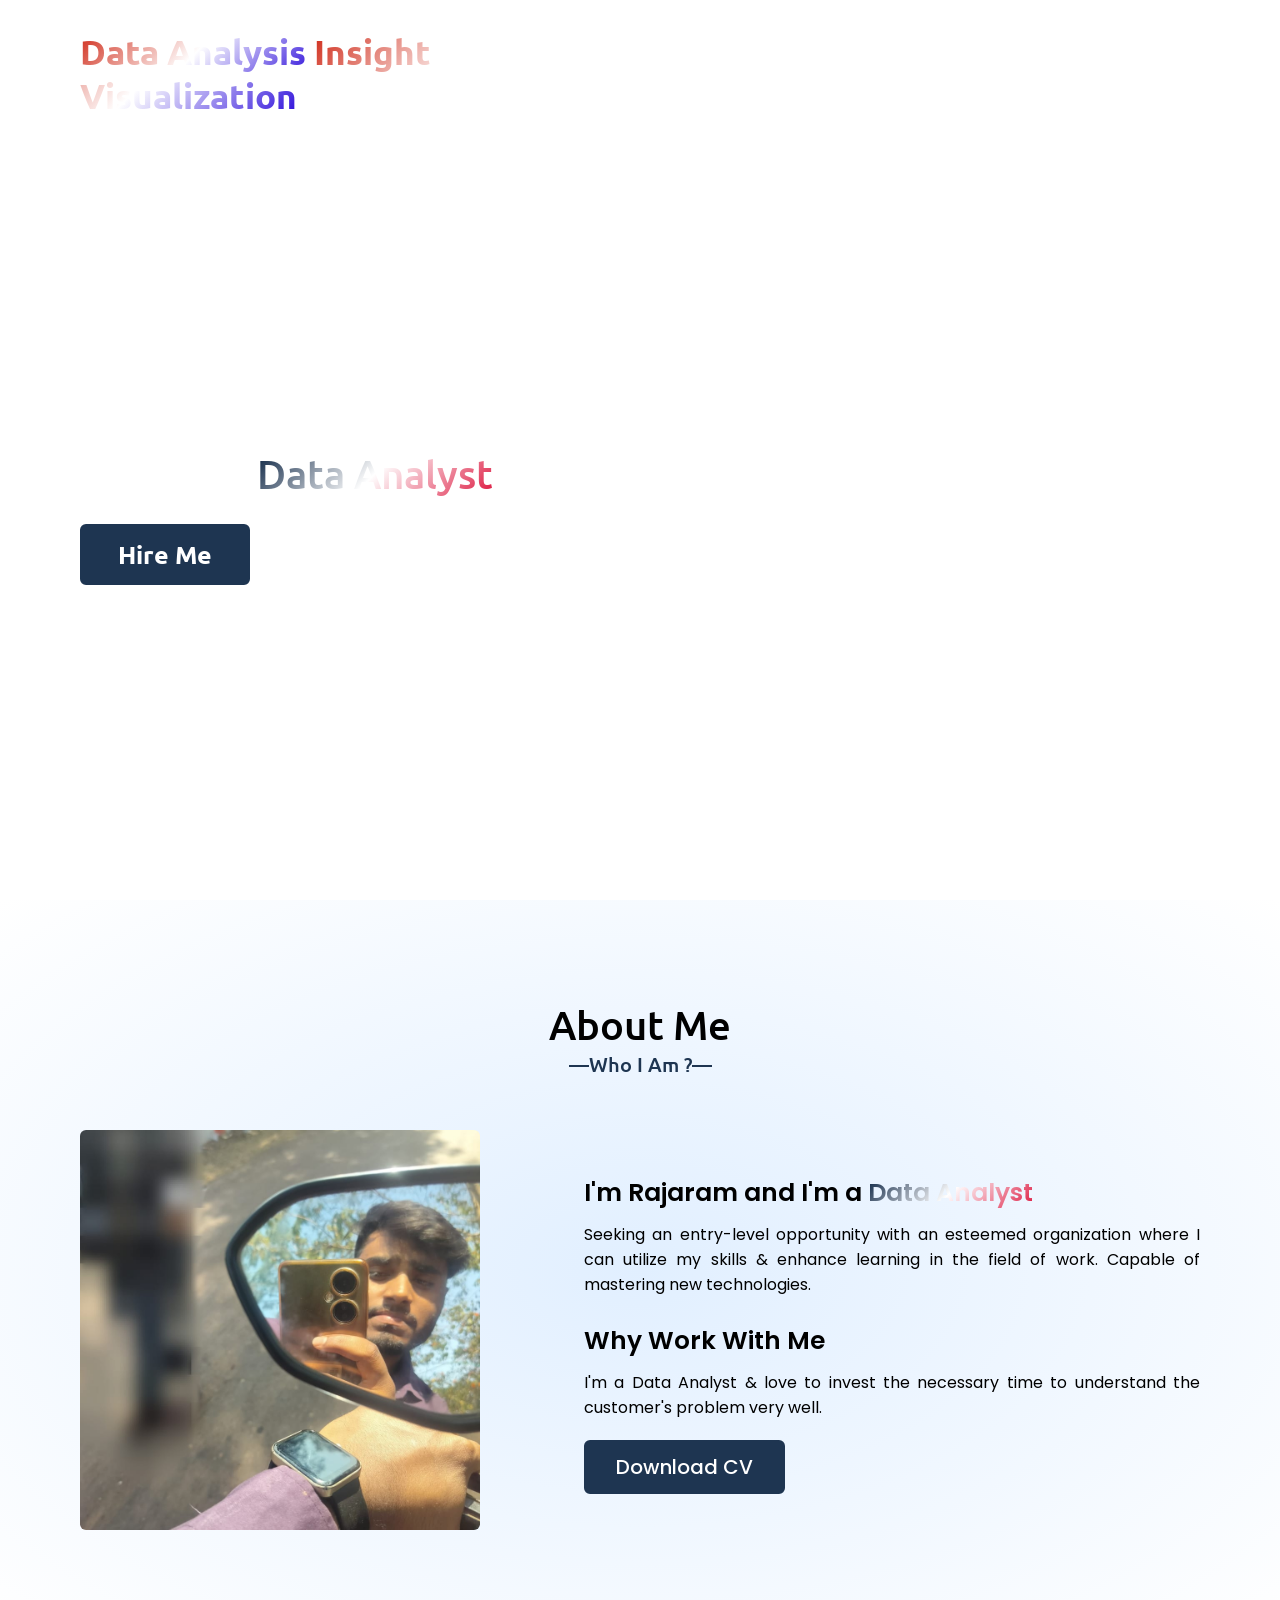
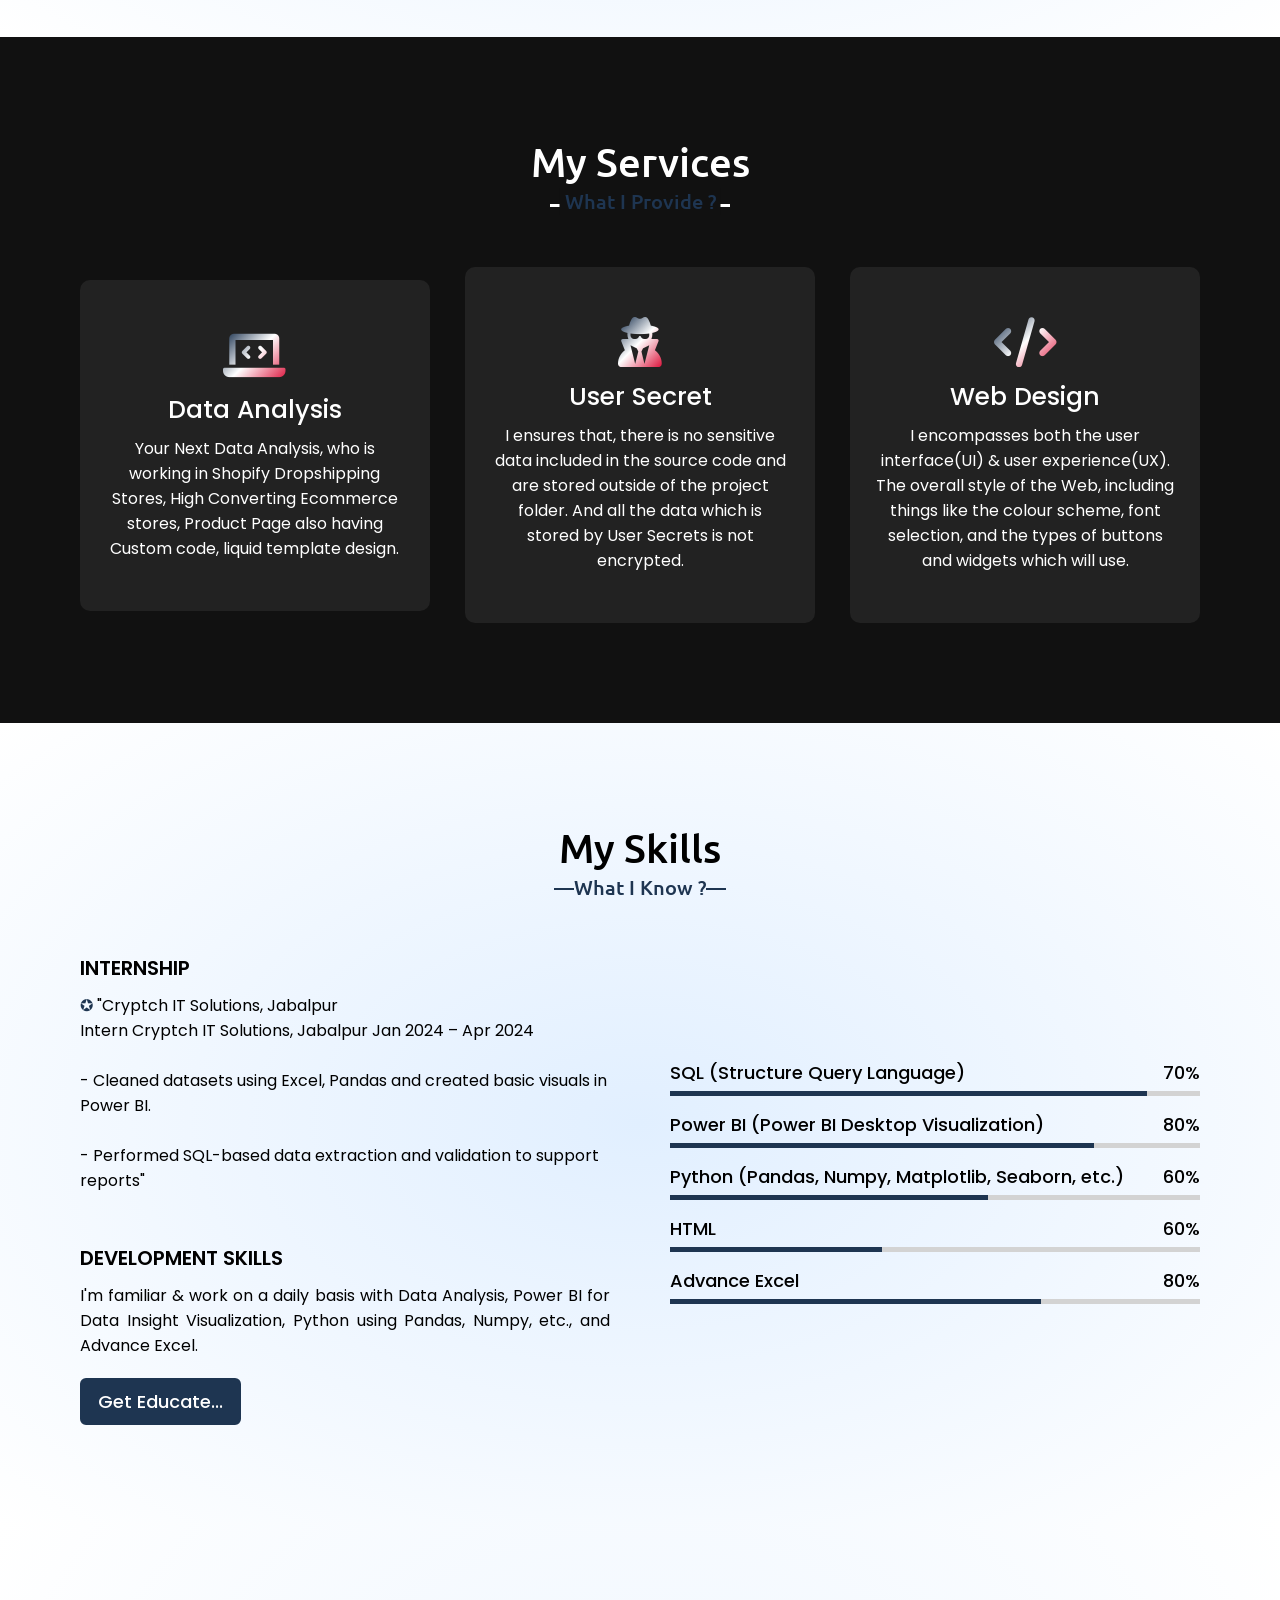
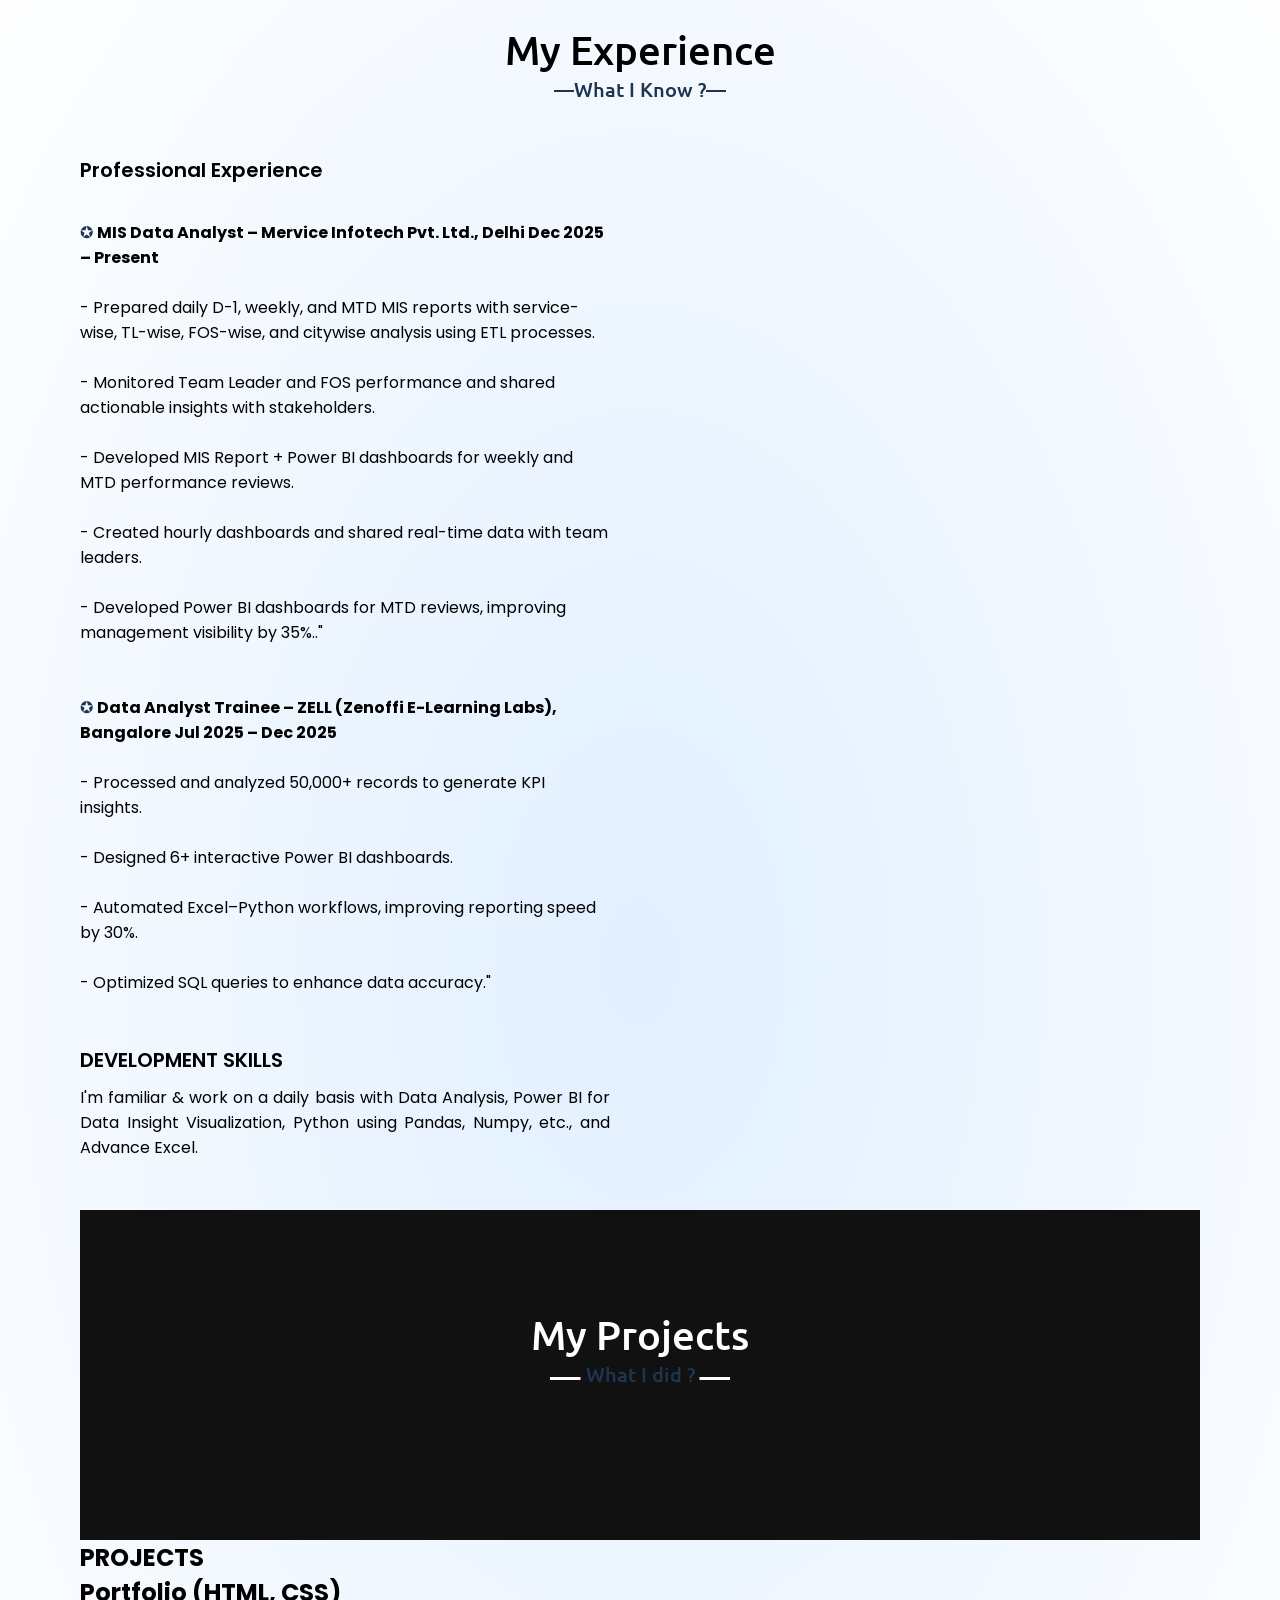
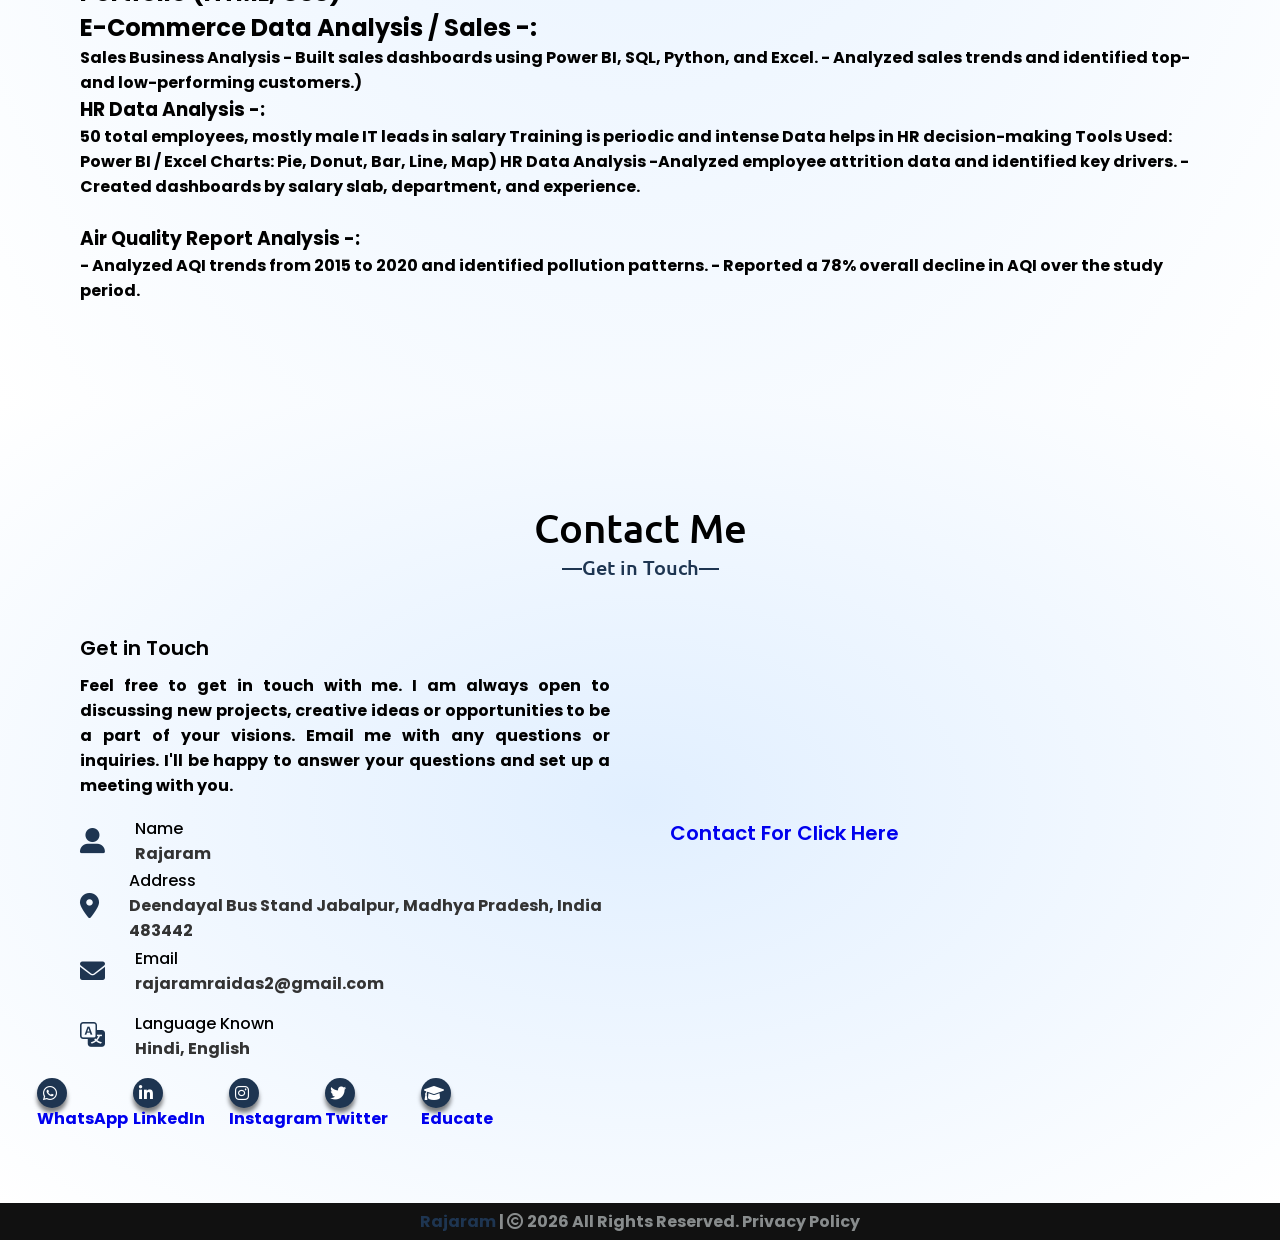
==== index.html @ 33bf536e "Update index.html" ====
<!DOCTYPE html>
<html lang="en">
  <head>
    <title>Portfolio Landing Page</title>
    <meta charset="UTF-8" />
    <meta name="viewport" content="width=device-width" />
    <link rel='stylesheet' href='https://cdnjs.cloudflare.com/ajax/libs/font-awesome/5.15.3/css/all.min.css'>
    <link rel='stylesheet' href='https://cdn.jsdelivr.net/npm/bootstrap-icons@1.8.2/font/bootstrap-icons.css'>
    <link rel='stylesheet' href='https://fonts.googleapis.com/css2?family=Comfortaa:wght@300;400;500;600;700&family=Poppins:wght@100;300;400;500;600;700;800;900&family=Ubuntu:wght@300;400;500;700&display=swap'>
    <link rel='stylesheet' href='https://cdnjs.cloudflare.com/ajax/libs/OwlCarousel2/2.3.4/assets/owl.carousel.min.css'>
    <link rel="stylesheet" href="styles.css" />
    <meta charset="UTF-8">
    <meta name="viewport" content="width=device-width, initial-scale=1.0">
    <title>Your Page Title</title>
    <!-- Font Awesome CDN for icons -->
    <link rel="stylesheet" href="https://cdnjs.cloudflare.com/ajax/libs/font-awesome/6.0.0/css/all.min.css">
</head>
  </head>
  <body>
    
    <div class="scroll-up-btn">
      <i class="fas fa-angle-up"></i>
    </div>
    <!-- Header -->
    <nav class="navbar">
      <div class="max-width">
        <div class="logo"><a href="shri.jpeg"><span>Data Analysis  </span><span>Insight Visualization</span></a></div>
        <ul class="menu">
          <li><a href="#home" class="menu-btn"><strong>Home</strong></a></li>
          <li><a href="#about" class="menu-btn"><strong>About</strong></a></li>
          <li><a href="#services" class="menu-btn"><strong>Services</strong></a></li>
          <li><a href="#skills" class="menu-btn"><strong>Skills</strong></a></li>
          <li><a href="#projects" class="menu-btn"><strong>Projects</strong></a></li>
          <li><a href="#experience" class="menu-btn"><strong>Professional Experience</strong></a></li>
          <li><a href="#contact" class="menu-btn"><strong>Contact</strong></a></li>
        </ul>
        <div class="menu-btn">
          <i class="fas fa-bars"></i>
        </div>
      </div>
    </nav>

    <!-- Home -->
    <section class="home" id="home">
      <div class="max-width">
        <div class="home-content">
          <div class="text-1">Hello, This is</div>
          <div class="text-2">Rajaram</div>
          <div class="text-3">And I'm a <span class="typing">Data Analyst</span></div>
          <a href="con01.html" class="menu-btn"><strong>Hire Me</strong></a>
        </div>
      </div>
    </section>

    <!-- About -->
    <section class="about" id="about">
      <div class="max-width">
        <h2 class="title">About Me</h2>
        <div class="about-content">
          <div class="column left">
            <img src="raj01.jpg" alt="Profile Image">
          </div>
          <div class="column right">
            <div class="text">I'm Rajaram and I'm a <span class="typing-2">Data Analyst</span></div>
            <p>Seeking an entry-level opportunity with an esteemed organization where I can utilize my skills & enhance learning in the field of work. Capable of mastering new technologies.</p>
            <br>
            <div class="text">Why Work With Me</div>
            <p>I'm a Data Analyst & love to invest the necessary time to understand the customer's problem very well.</p>
            <a href="Data Analysis02.pdf">Download CV</a>
          </div>
        </div>
      </div>
    </section>

    <!-- Services -->
    <section class="services" id="services">
      <div class="max-width">
        <h2 class="title">My Services</h2>
        <div class="serv-content">
          <div class="card">
            <div class="box">
              <i class="fas fa-laptop-code"></i>
              <div class="text">Data Analysis</div>
              <p>Your Next Data Analysis, who is working in Shopify Dropshipping Stores, High Converting Ecommerce stores, Product Page also having Custom code, liquid template design.</p>
            </div>
          </div>
          <div class="card">
            <div class="box">
              <i class="fas fa-user-secret"></i>
              <div class="text">User Secret</div>
              <p>I ensures that, there is no sensitive data included in the source code and are stored outside of the project folder. And all the data which is stored by User Secrets is not encrypted.</p>
            </div>
          </div>
          <div class="card">
            <div class="box">
              <i class="fas fa-code"></i>
              <div class="text">Web Design</div>
              <p>I encompasses both the user interface(UI) & user experience(UX). The overall style of the Web, including things like the colour scheme, font selection, and the types of buttons and widgets which will use.</p>
            </div>
          </div>
        </div>
      </div>
    </section>

    <!-- Skills -->
    <section class="skills" id="skills">
      <div class="max-width">
        <h2 class="title">My Skills</h2>
        <div class="skills-content">
          <div class="column left">
            <div class="text">INTERNSHIP</div>
            <p>
              <li class="intern"> "Cryptch IT Solutions, Jabalpur
                <br>Intern Cryptch IT Solutions, Jabalpur Jan 2024 – Apr 2024</br>
              <br>  - Cleaned datasets using Excel, Pandas and created basic visuals in Power BI.</br>
             <br>   - Performed SQL-based data extraction and validation to support reports"</li></br>
            </p>
            <br>
            <div class="text">DEVELOPMENT SKILLS</div>
            <p>I'm familiar & work on a daily basis with Data Analysis, Power BI for Data Insight Visualization, Python using Pandas, Numpy, etc., and Advance Excel.</p>
            <a href="Education.html" target="_blank">Get Educate...</a>
          </div>
          <div class="column right">
            <div class="bars">
              <div class="info">
                <span>SQL (Structure Query Language)</span>
                <span>70%</span>
              </div>
              <div class="line python"></div>
            </div>
            <div class="bars">
              <div class="info">
                <span>Power BI (Power BI Desktop Visualization)</span>
                <span>80%</span>
              </div>
              <div class="line html"></div>
            </div>
            <div class="bars">
              <div class="info">
                <span>Python (Pandas, Numpy, Matplotlib, Seaborn, etc.)</span>
                <span>60%</span>
              </div>
              <div class="line css"></div>
            </div>
            <div class="bars">
              <div class="info">
                <span>HTML</span>
                <span>60%</span>
              </div>
              <div class="line js"></div>
            </div>
            <div class="bars">
              <div class="info">
                <span>Advance Excel</span>
                <span>80%</span>
              </div>
              <div class="line django"></div>
            </div>
          </div>
        </div>
      </div>
    </section>

    <!-- professional Experience  -->
    <section class="skills" id="skills">
      <div class="max-width">
        <h2 class="title">My Experience </h2>
        <div class="skills-content">
          <div class="column left">
            <div class="text">Professional Experience </div>
            <p>
           <b>  <br> <li class="intern">MIS Data Analyst – Mervice Infotech Pvt. Ltd., Delhi Dec 2025 – Present </br></b>
<br>- Prepared daily D-1, weekly, and MTD MIS reports with service-wise, TL-wise, FOS-wise, and citywise analysis using ETL processes.</br>
<br>- Monitored Team Leader and FOS performance and shared actionable insights with stakeholders.</br>
<br>- Developed MIS Report + Power BI dashboards for weekly and MTD performance reviews.</br>
<br>- Created hourly dashboards and shared real-time data with team leaders.</br>
<br>- Developed Power BI dashboards for MTD reviews, improving management visibility by 35%.."</li></br>
            
            <b> <br> <li class="intern"> Data Analyst Trainee – ZELL (Zenoffi E-Learning Labs), Bangalore Jul 2025 – Dec 2025</br></b>
<br>- Processed and analyzed 50,000+ records to generate KPI insights.</br>
<br>- Designed 6+ interactive Power BI dashboards.</br>
<br>- Automated Excel–Python workflows, improving reporting speed by 30%.</br>
<br>- Optimized SQL queries to enhance data accuracy."</li></br>
              
            </p>
            <br>
            <div class="text">DEVELOPMENT SKILLS</div>
            <p>I'm familiar & work on a daily basis with Data Analysis, Power BI for Data Insight Visualization, Python using Pandas, Numpy, etc., and Advance Excel.</p>
            
          </div>
<div>
  <br>
  <br>
    <!-- Projects -->
    <section class="projects" id="projects">
      <div class="hight=80px","width=20px">
        <h2 class="title">My Projects</h2>
        <div class="carousel owl-carousel">
          <div class="card">
            <div class="box">
              <img src="raj02.png" alt="Data Analysis Project">
              <div class="text">Data Analysis</div>
              <p>#Project Details:- Data analysis Build Data Insight visualization and using SQL, Python with Power BI</p>
            </div>
          </div>
          <div class="card">
            <div class="box">
              <img src="https://images.unsplash.com/photo-1454165804606-c3d57bc86b40" alt="Portfolio Project">
              <div class="text">Portfolio</div>
              <p>#Project Details:- Lorem ipsum dolor sit amet consectetur adipisicing elit.</p>
            </div>
          </div>
          <div class="card">
            <div class="box">
              <img src="https://images.unsplash.com/photo-1499750310107-5fef28a66643?w=500&auto=format&fit=crop&q=60&ixlib=rb-4.0.3&ixid=M3wxMjA3fDB8MHxzZWFyY2h8M3x8YmxvZ3xlbnwwfHwwfHx8MA%3D%3D" alt="Blog Project">
              <div class="text">Blog</div>
              <p>#Project Details:- Create Blogs with Copyright. Lorem ipsum dolor sit amet consectetur adipisicing elit.</p>
            </div>
          </div>
          <div class="card">
            <div class="box">
              <img src="https://images.unsplash.com/photo-1521931961826-fe48677230a5?w=500&auto=format&fit=crop&q=60&ixlib=rb-4.0.3&ixid=M3wxMjA3fDB8MHxzZWFyY2h8Mnx8TWVzc2FnaW5nJTIwQXBwfGVufDB8fDB8fHww" alt="Managing App Project">
              <div class="text">Managing App</div>
              <p>#Project Details:- Manage app Information and how to use apps with the importance of apps in using technology.</p>
            </div>
          </div>
          <div class="card">
            <div class="box">
              <img src="https://images.unsplash.com/photo-1517292987719-0369a794ec0f?w=500&auto=format&fit=crop&q=60&ixlib=rb-4.0.3&ixid=M3wxMjA3fDB8MHxzZWFyY2h8Mnx8Q2xvbmUlMjBhcHB8ZW58MHx8MHx8fDA%3D" alt="Clone Project">
              <div class="text">Clone</div>
              <p>#Project Details:- Clone to make for using technology backup. Lorem ipsum dolor sit amet consectetur adipisicing elit.</p>
            </div>
          </div>
          <div class="card">
            <div class="box">
              <img src="https://images.unsplash.com/photo-1541877944-ac82a091518a?w=500&auto=format&fit=crop&q=60&ixlib=rb-4.0.3&ixid=M3wxMjA3fDB8MHxzZWFyY2h8MTR8fERlbW8lMjBhcHB8ZW58MHx8MHx8fDA%3D" alt="Demo Project">
              <div class="text">Demo</div>
              <p>#Project Details:- Lorem ipsum dolor sit amet consectetur adipisicing elit.</p>
            </div>
          </div>
        </div>
      </div>
    </section>
         <H2><div class="text">PROJECTS</div></H2>
            <p>
              <h2><b>Portfolio (HTML, CSS)<br></h2>
             <h2><b>E-Commerce Data Analysis / Sales  -: </b></h2><h4>Sales Business Analysis
- Built sales dashboards using Power BI, SQL, Python, and Excel.
- Analyzed sales trends and identified top- and low-performing customers.)<br</h4>
              <br>
              
             <h3> <b>HR Data Analysis -: </h3></b><h4> 50 total employees, mostly male
                IT leads in salary
                Training is periodic and intense
                Data helps in HR decision-making
                Tools Used: Power BI / Excel
                Charts: Pie, Donut, Bar, Line, Map) HR Data Analysis
-Analyzed employee attrition data and identified key drivers.
- Created dashboards by salary slab, department, and experience.
<br></h4>
              <br>
              
             <b><h3> Air Quality Report Analysis -: </h3></b><h4>
- Analyzed AQI trends from 2015 to 2020 and identified pollution patterns.
- Reported a 78% overall decline in AQI over the study period.</li></h4>
            </p>
          </div>
        </div>
      </div>
    </section>
  
    <!-- Contact -->
    <section class="contact" id="contact">
      <div class="max-width">
        <h2 class="title">Contact Me</h2>
        <div class="contact-content">
          <div class="column left">
            <div class="text">Get in Touch</div>
            <p>Feel free to get in touch with me. I am always open to discussing new projects, creative ideas or opportunities to be a part of your visions. Email me with any questions or inquiries. I'll be happy to answer your questions and set up a meeting with you.</p>
            <div class="icons">
              <div class="row">
                <i class="fa-solid fa-user-large"></i>
                <div class="info">
                  <div class="head">Name</div>
                  <div class="sub-title"><a href="#" style="text-decoration: none; color: #333;">Rajaram</a></div>
                </div>
              </div>
              <div class="row">
                <i class="fa-solid fa-location-dot"></i>
                <div class="info">
                  <div class="head">Address</div>
                  <div class="sub-title">Deendayal Bus Stand Jabalpur, Madhya Pradesh, India 483442</div>
                </div>
              </div>
              <div class="row">
                <i class="fa-solid fa-envelope"></i>
                <div class="info">
                  <div class="head">Email</div>
                  <div class="sub-title"><a href="mailto:rajaramraidas2@gmail.com" style="text-decoration: none; color: #333;">rajaramraidas2@gmail.com</a></div>
                </div>
              </div>
              <div class="row">
                <i class="bi bi-translate"></i>
                <div class="info">
                  <div class="head">Language Known</div>
                  <div class="sub-title">Hindi, English</div>
                </div>
              </div>
              <br>
              <!-- Social -->
              <div class="social-menu">
        <ul>
            <li><a href="https://web.whatsapp.com/" title="WhatsApp"><i class="fa-brands fa-whatsapp"></i> WhatsApp</a></li>&nbsp;&nbsp;&nbsp;&nbsp;&nbsp;&nbsp;&nbsp;&nbsp;&nbsp;&nbsp;&nbsp;&nbsp;
            <li><a href="https://www.linkedin.com/" title="LinkedIn"><i class="fa-brands fa-linkedin-in"></i> LinkedIn</a></li>&nbsp;&nbsp;&nbsp;&nbsp;&nbsp;&nbsp;&nbsp;&nbsp;&nbsp;&nbsp;&nbsp;&nbsp;
            <li><a href="https://www.instagram.com/" title="Instagram"><i class="fa-brands fa-instagram"></i> Instagram&nbsp;&nbsp;</a></li>&nbsp;&nbsp;&nbsp;&nbsp;&nbsp;&nbsp;&nbsp;&nbsp;&nbsp;&nbsp;&nbsp;&nbsp;
            <li><a href="#" title="Twitter"><i class="fa-brands fa-twitter"></i> Twitter</a></li>&nbsp;&nbsp;&nbsp;&nbsp;&nbsp;&nbsp;&nbsp;&nbsp;&nbsp;&nbsp;&nbsp;&nbsp;
            <li><a href="Education.html" title="Get Educate with Us"><i class="fa-solid fa-graduation-cap"></i> Educate</a></li>
                </ul>
              </div>
            </div>
          </div>
          <div class="column right">
            <div class="text"><a href="con01.html">Contact For Click Here</a></div>
            <form action="#">
              <div class="fields">
                <div class="field name">
                  <!-- Form fields can be added here if needed -->
                </div>
              </div>
            </form>
          </div>
        </div>
      </div>
    </section>

    <!-- Footer -->
    <footer>
      <span>
        <a href="#">Rajaram</a> | <i class="far fa-copyright"></i> 2026 All Rights Reserved. Privacy Policy
      </span>
    </footer>
    <script src='https://kit.fontawesome.com/3b57a2a2a7.js'></script>
    <script src='https://code.jquery.com/jquery-3.5.1.min.js'></script>
    <script src='https://
---- styles.css ----
.social-menu ul {
    list-style: none;
    display: flex;
}
.social-menu i {
    margin-right: 5px;
}
* {
  margin: 0;
  padding: 0;
  box-sizing: border-box;
  text-decoration: none;
}

html {
  scroll-behavior: smooth;
}

::-webkit-scrollbar {
  width: 6px;
}

::-webkit-scrollbar-track {
  background: #f1f1f1;
}

.loader_bg {
  position: fixed;
  z-index: 9999999;
  background: #fff;
  width: 100%;
  height: 100%;
}

.loader {
  height: 100%;
  width: 100%;
  position: absolute;
  left: 0;
  top: 0;
  display: flex;
  justify-content: center;
  align-items: center;
}

.loader img {
  width: 280px;
}

::-webkit-scrollbar-thumb {
  border-radius: 12px;
  background: linear-gradient(135deg, #f57308, #fff, rgb(11, 242, 7));
}

::-webkit-scrollbar-thumb:hover {
  background: linear-gradient(135deg, #1a6ad2, #fff, rgb(245, 5, 53));
}

/*  Simillar  */

section {
  padding: 100px 0;
}

.max-width {
  max-width: 1300px;
  padding: 0 80px;
  margin: auto;
}

.about,
.services,
.skills,
.projects,
.contact,
footer {
  font-family: "Poppins", sans-serif;
}

.about .about-content,
.services .serv-content,
.skills .skills-content,
.contact .contact-content {
  display: flex;
  flex-wrap: wrap;
  align-items: center;
  justify-content: space-between;
}

section .title {
  position: relative;
  text-align: center;
  font-size: 40px;
  font-weight: 500;
  margin-bottom: 60px;
  padding-bottom: 20px;
  font-family: "Ubuntu", sans-serif;
}

section .title::before {
  content: "";
  position: absolute;
  bottom: 0px;
  left: 50%;
  width: 180px;
  height: 3px;
  transform: translateX(-50%);
}

section .title::after {
  position: absolute;
  bottom: -8px;
  left: 50%;
  font-size: 20px;
  color: #1e3551;
  padding: 0 5px;
  transform: translateX(-50%);
}

/*  Navbar  */
.navbar {
  position: fixed;
  width: 100%;
  z-index: 999;
  padding: 30px 0;
  font-family: "Ubuntu", sans-serif;
  transition: all 0.3s ease;
}

.navbar.sticky {
  padding: 13px 0;
  background: #01050a;
}

.navbar .max-width {
  display: flex;
  align-items: center;
  justify-content: space-between;
}

.navbar .logo a {
  color: #fff;
  font-size: 35px;
  font-weight: 600;
}

.navbar {
  position: fixed;
  width: 100%;
  z-index: 999;
  padding: 30px 0;
  font-family: "Ubuntu", sans-serif;
  transition: all 0.3s ease;
}

.navbar.sticky {
  padding: 13px 0;
  background: #01050a;
}

.navbar .max-width {
  display: flex;
  align-items: center;
  justify-content: space-between;
}

.navbar .logo a {
  color: #fff;
  font-size: 35px;
  font-weight: 600;
}

/*  Nav Logo Span Linear-Gradient  */
.navbar .logo a span {
  background: linear-gradient(135deg, #cf2816, #fff, rgb(44, 13, 218));
  -webkit-background-clip: text;
  -webkit-text-fill-color: transparent;
  transition: all 0.3s ease;
}

.navbar.sticky .logo a span {
  color: #fff;
}

.navbar .menu li {
  list-style: none;
  display: inline-block;
}

.navbar .menu li a {
  display: block;
  color: #fff;
  font-size: 18px;
  font-weight: 520;
  margin-left: 25px;
  transition: color 0.3s ease;
}

.navbar .menu li a:hover {
  color: #1e3551;
}

.navbar.sticky .menu li a:hover {
  color: #fff;
}

/*  Menu Btn  */
.menu-btn {
  color: #fff;
  font-size: 23px;
  cursor: pointer;
  display: none;
}

.scroll-up-btn {
  position: fixed;
  height: 45px;
  width: 42px;
  background: #1e3551;
  right: 30px;
  bottom: 10px;
  text-align: center;
  line-height: 45px;
  color: #fff;
  z-index: 9999;
  font-size: 30px;
  border-radius: 6px;
  border-bottom-width: 2px;
  cursor: pointer;
  opacity: 0;
  pointer-events: none;
  transition: all 0.3s ease;
}

.scroll-up-btn.show {
  bottom: 30px;
  opacity: 1;
  pointer-events: auto;
}

.scroll-up-btn:hover {
  filter: brightness(90%);
}

/*  Home  */
.home {
  display: flex;
  background: url("https://images.unsplash.com/photo-1516721306533-364eee523197") no-repeat
    center;
  height: 100vh;
  color: #fff;
  min-height: 500px;
  background-size: cover;
  background-attachment: fixed;
  font-family: "Ubuntu", sans-serif;
}

.home .max-width {
  width: 100%;
  display: flex;
}

.home .max-width .row {
  margin-right: 0;
}

.home .home-content .text-1 {
  font-size: 27px;
}

.home .home-content .text-2 {
  font-size: 75px;
  font-weight: 600;
  margin-left: -3px;
}

.home .home-content .text-3 {
  font-size: 40px;
  margin: 5px 0;
}

/* Linear Gradient */
.home .home-content .text-3 span {
  color: #1e3551;
  background: linear-gradient(135deg, #041d3d, #fff, crimson);
  -webkit-background-clip: text;
  -webkit-text-fill-color: transparent;
  font-weight: 500;
}

.home .home-content a {
  display: inline-block;
  background: #1e3551;
  color: #fff;
  font-size: 25px;
  padding: 12px 36px;
  margin-top: 20px;
  font-weight: 400;
  border-radius: 6px;
  border: 2px solid #1e3551;
  transition: all 0.3s ease;
}

.home .home-content a:hover {
  color: #1e3551;
  background: none;
  animation: pulsate 1s ease-in-out;
}

/*  About  */
.about {
  background: radial-gradient(#e1efff, white);
}
.about .title::after {
  content: "—Who I Am ?—";
  text-overflow: ellipsis;
  display: -webkit-inline-box;
  -webkit-line-clamp: 3;
  -webkit-box-orient: vertical;
}

.about .about-content .left {
  width: 45%;
}

.about .about-content .left img {
  height: 400px;
  width: 400px;
  object-fit: cover;
  border-radius: 6px;
}

.about .about-content .right {
  width: 55%;
}

.about .about-content .right .text {
  font-size: 25px;
  font-weight: 600;
  margin-bottom: 10px;
}

/* Linear Gradiant */
.about .about-content .right .text span {
  /* color: #1e3551; */
  background: linear-gradient(135deg, #041d3d, #fff, crimson);
  -webkit-background-clip: text;
  -webkit-text-fill-color: transparent;
}

.about .about-content .right p {
  text-align: justify;
}

.about .about-content .right a {
  display: inline-block;
  background: #1e3551;
  color: #fff;
  font-size: 20px;
  font-weight: 500;
  padding: 10px 30px;
  margin-top: 20px;
  border-radius: 6px;
  border: 2px solid #1e3551;
  transition: all 0.3s ease;
}

.about .about-content .right a:hover {
  color: #1e3551;
  background: none;
  animation: pulsate 1s ease-in-out;
}

/*  Service  */
.services,
.projects {
  color: #fff;
  background: #111;
}

.services .title::before,
.projects .title::before {
  background: #fff;
}

.services .title::after,
.projects .title::after {
  background: #111;
  content: "What I Provide ?";
}

.services .serv-content .card {
  width: calc(33% - 20px);
  background: #222;
  text-align: center;
  border-radius: 10px;
  padding: 50px 25px;
  cursor: pointer;
  transition: all 0.3s ease;
}

.services .serv-content .card:hover {
  background: #1e3551;
}

.services .serv-content .card .box {
  transition: all 0.3s ease;
}

.services .serv-content .card:hover .box {
  transform: scale(1.05);
}

.services .serv-content .card i {
  font-size: 50px;
  color: #888e8d;
  background: linear-gradient(135deg, #041d3d, #fff, crimson);
  -webkit-background-clip: text;
  -webkit-text-fill-color: transparent;
  transition: color 0.3s ease;
}

.services .serv-content .card:hover i {
  color: #fff;
}

.services .serv-content .card .text {
  font-size: 25px;
  font-weight: 500;
  margin: 10px 0 7px 0;
}

/*  Skills  */
.skills {
  background: radial-gradient(#e1efff, white);
}
.skills .title::after {
  content: "—What I Know ?—";
}

.skills .skills-content .column {
  width: calc(50% - 30px);
}

.skills .skills-content .left .text {
  font-size: 20px;
  font-weight: 600;
  margin-bottom: 10px;
}

.skills .skills-content .left p {
  text-align: justify;
}

.skills .skills-content .left a {
  display: inline-block;
  background: #1e3551;
  color: #fff;
  font-size: 18px;
  font-weight: 500;
  padding: 8px 16px;
  margin-top: 20px;
  border-radius: 6px;
  border: 2px solid #1e3551;
  transition: all 0.3s ease;
}

.skills .skills-content .left a:hover {
  color: #1e3551;
  background: none;
  animation: pulsate 1s ease-in-out;
}

.intern,
.project {
  list-style: none;
}

.intern::before,
.project::before {
  content: "✪ ";
  color: #1e3551;
}

.skills .skills-content .right .bars {
  margin-bottom: 15px;
}

.skills .skills-content .right .info {
  display: flex;
  margin-bottom: 5px;
  align-items: center;
  justify-content: space-between;
}

.skills .skills-content .right span {
  font-weight: 500;
  font-size: 18px;
}

.skills .skills-content .right .line {
  height: 5px;
  width: 100%;
  background: lightgrey;
  position: relative;
}

.skills .skills-content .right .line::before {
  content: "";
  position: absolute;
  height: 100%;
  left: 0;
  top: 0;
  background: #1e3551;
}

.skills-content .right .python::before {
  width: 90%;
}

.skills-content .right .html::before {
  width: 80%;
}

.skills-content .right .css::before {
  width: 60%;
}

.skills-content .right .js::before {
  width: 40%;
}

.skills-content .right .bootstraps::before {
  width: 60%;
}

.skills-content .right .django::before {
  width: 70%;
}


/*  Projects  */
.projects .title::after {
  content: "What I did ?";
}

.projects .carousel .card {
  background: #222;
  border-radius: 6px;
  padding: 80px 35px;
  text-align: center;
  overflow: hidden;
  transition: all 0.3s ease;
}

.projects .carousel .card:hover {
  background: #1e3551;
}

.projects .carousel .card .box {
  display: flex;
  flex-direction: column;
  align-items: center;
  justify-content: center;
  transition: all 0.3s ease;
}

.projects .carousel .card:hover .box {
  transform: scale(1.05);
}

.projects .carousel .card .text {
  font-size: 25px;
  font-weight: 500;
  margin: 10px 0 7px 0;
}

.projects .carousel .card img {
  height: 150px;
  width: 150px;
  object-fit: cover;
  border-radius: 50%;
  border: 5px solid #888c8d;
  transition: all 0.3s ease;
}

.projects .carousel .card:hover img {
  border-color: #fff;
}

.owl-dots {
  text-align: center;
  margin-top: 20px;
}

.owl-dot {
  height: 13px;
  width: 13px;
  margin: 0 5px;
  outline: none !important;
  border-radius: 50%;
  border: 2px solid #888c8d !important;
  transition: all 0.3s ease;
}

.owl-dot.active {
  width: 35px;
  border-radius: 14px;
}

.owl-dot.active,
.owl-dot:hover {
  background: #18365a !important;
}

/*  Contact  */
.contact {
  background: radial-gradient(#e1efff, white);
}

.contact .title::after {
  content: "—Get in Touch—";
}

.contact .contact-content .column {
  width: calc(50% - 30px);
}

.contact .contact-content .text {
  font-size: 20px;
  font-weight: 600;
  margin-bottom: 10px;
}

.contact .contact-content .left p {
  text-align: justify;
}

.contact .contact-content .left .icons {
  margin: 10px 0;
}

.contact .contact-content .row {
  display: flex;
  height: 65px;
  align-items: center;
}

.contact .contact-content .row .info {
  margin-left: 30px;
}

.contact .contact-content .row i {
  font-size: 25px;
  color: #1e3551;
}

.contact .contact-content .info .head {
  font-weight: 500;
  color: #000;
}

.contact .contact-content .info .sub-title {
  color: #333;
}

.contact .right form .fields {
  display: flex;
}

.contact .right form .field,
.contact .right form .fields .field {
  height: 45px;
  width: 100%;
  margin-bottom: 15px;
}

.contact .right form .textarea {
  height: 80px;
  width: 100%;
}

.contact .right form .name {
  margin-right: 10px;
}

.contact .right form .field input,
.contact .right form .textarea textarea {
  height: 100%;
  width: 100%;
  border: 1px solid lightgrey;
  border-radius: 6px;
  outline: none;
  padding: 0 15px;
  font-size: 17px;
  font-family: "Poppins", sans-serif;
  transition: all 0.3s ease;
}

.contact .right form .field input:focus,
.contact .right form .textarea textarea:focus {
  border-color: #b3b3b3;
}

.contact .right form .textarea textarea {
  padding-top: 10px;
  resize: none;
}

.contact .right form .button-area {
  display: flex;
  align-items: center;
}

.right form .button-area button {
  color: #fff;
  display: block;
  width: 160px !important;
  height: 45px;
  outline: none;
  font-size: 18px;
  font-weight: 500;
  border-radius: 6px;
  cursor: pointer;
  flex-wrap: nowrap;
  background: #1e3551;
  border: 2px solid #1e3551;
  transition: all 0.3s ease;
}

.right form .button-area button:hover {
  color: #1e3551;
  background: none;
  animation: pulsate 1s ease-in-out;
}

/*  Social  */
.col-4 {
  background: #d8d8d8;
}

.social-menu ul {
  position: absolute;
  left: 20%;
  padding: 0;
  margin: 0;
  transform: translate(-50%, -50%);
  display: flex;
}

.social-menu ul li {
  list-style: none;
  margin: 0 15px;
}

.social-menu ul li .fa {
  font-size: 30px;
  line-height: 60px;
  transition: 0.6s;
  color: #000;
}

.social-menu ul li .fa:hover {
  color: #fff;
}

.social-menu ul li a {
  left: px;
  right: 12px;
  padding-top: 3px;
  position: relative;
  display: block;
  width: 30px;
  height: 30px;
  border-radius: 50%;
  background-color: #1e3551;
  text-align: center;
  transition: 0.6s;
  box-shadow: 0 5px 4px rgba(0, 0, 0, 0.5);
}

.social-menu ul li a:hover {
  transform: translate(0, -10px);
}

.social-menu ul li:nth-child(1) a:hover {
  background-color: #131418;
}

.social-menu ul li:nth-child(2) a:hover {
  background-color: #0a66c2;
}

.social-menu ul li:nth-child(3) a:hover {
  background-color: #e4405f;
}
.social-menu ul li:nth-child(4) a:hover {
  background-color: #1da1f2;
}

.social-menu ul li:nth-child(5) a:hover {
  background-color: #e33054;
}

.social-menu ul li:nth-child(6) a:hover {
  background-color: #fc4f08;
}

.fa-brands {
  color: #fff;
}

.fa-solid {
  color: #fff;
}

/*  Footer  */
footer {
  background: #111;
  padding: 6px 16px;
  color: #888c8d;
  text-align: center;
}

footer span a {
  color: #1e3551;
  text-decoration: none;
}

footer span a:hover {
  text-decoration: underline;
}

/*  Media Query  */
@keyframes pulsate {
  0% {
    box-shadow: 0 0 25px #888e8d, 0 0 50px #1e3551;
  }
}

@media (max-width: 1104px) {
  .about .about-content .left img {
    height: 350px;
    width: 350px;
  }
  section .title::after {
    bottom: -8px;
    font-size: 16px;
  }
}

@media (max-width: 991px) {
  .social-menu ul li a {
    left: 114px;
  }
}

@media (max-width: 947px) {
  .menu-btn {
    display: block;
    z-index: 999;
  }
  .menu-btn i.active:before {
    content: "\f00d";
  }
  .navbar .menu {
    position: fixed;
    height: 100vh;
    width: 100%;
    left: -100%;
    top: 0;
    background: #111;
    text-align: center;
    padding-top: 80px;
    transition: all 0.3s ease;
  }
  .navbar .menu.active {
    left: 0;
  }
  .navbar .menu li {
    display: block;
  }
  .navbar .menu li a {
    display: inline-block;
    margin: 20px 0;
    font-size: 25px;
  }
  .home .home-content .text-2 {
    font-size: 70px;
  }
  .home .home-content .text-3 {
    font-size: 35px;
  }
  .home .home-content a {
    font-size: 23px;
    padding: 10px 30px;
  }
  .max-width {
    max-width: 930px;
  }
  .about .about-content .column {
    width: 100%;
  }
  .about .about-content .left {
    display: flex;
    justify-content: center;
    margin: 0 auto 60px;
  }
  .about .about-content .right {
    flex: 100%;
  }
  .services .serv-content .card {
    width: calc(50% - 10px);
    margin-bottom: 20px;
  }
  .skills .skills-content .column,
  .contact .contact-content .column {
    width: 100%;
    margin-bottom: 35px;
  }
}

@media (max-width: 690px) {
  .max-width {
    padding: 0 23px;
  }
  .home .home-content .text-2 {
    font-size: 60px;
  }
  .home .home-content .text-3 {
    font-size: 32px;
  }
  .home .home-content a {
    font-size: 20px;
  }
  .services .serv-content .card {
    width: 100%;
  }
}

@media (max-width: 500px) {
  .home .home-content .text-2 {
    font-size: 50px;
  }
  .home .home-content .text-3 {
    font-size: 27px;
  }
  .about .about-content .right .text,
  .skills .skills-content .left .text {
    font-size: 19px;
  }
  .contact .right form .fields {
    flex-direction: column;
  }
  .contact .right form .name,
  .contact .right form .email {
    margin: 0;
  }
  .right form .error-box {
    width: 150px;
  }
  .scroll-up-btn {
    right: 15px;
    bottom: 15px;
    height: 38px;
    width: 35px;
    font-size: 23px;
    line-height: 38px;
  }

}
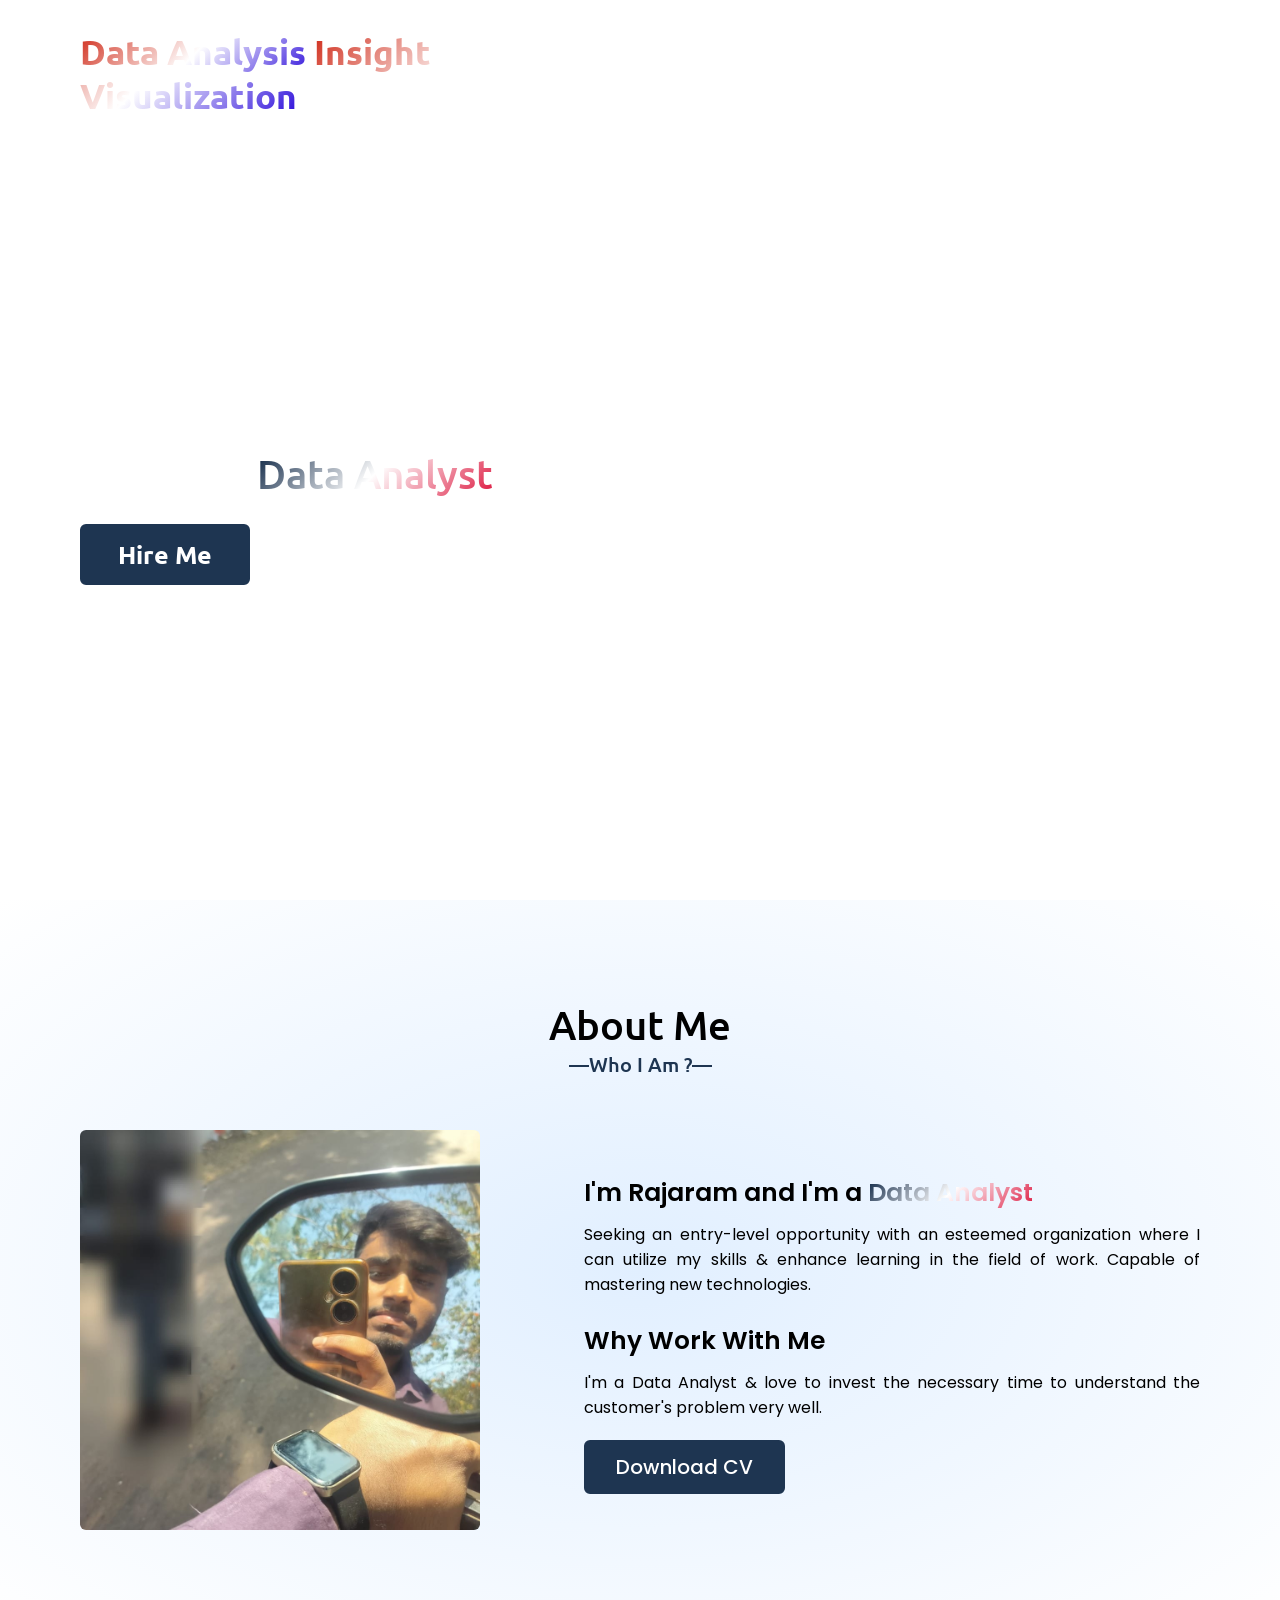
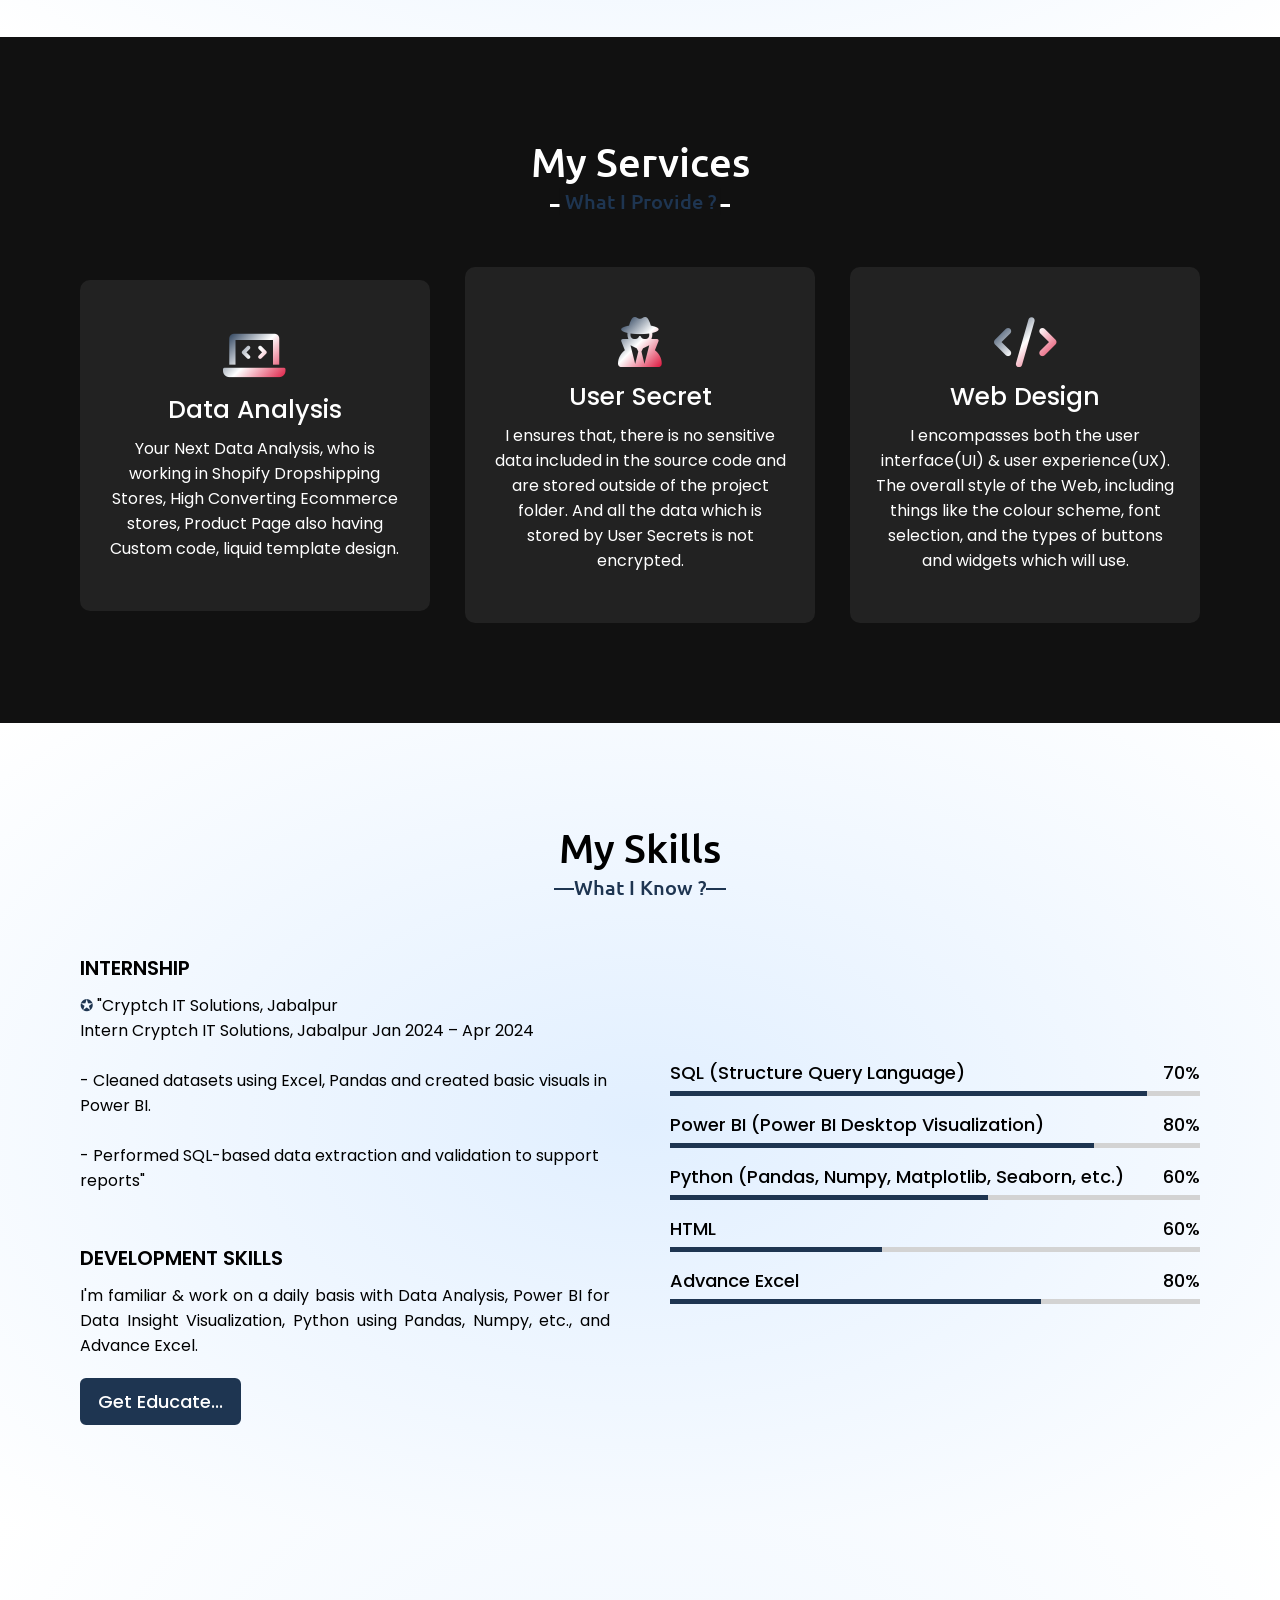
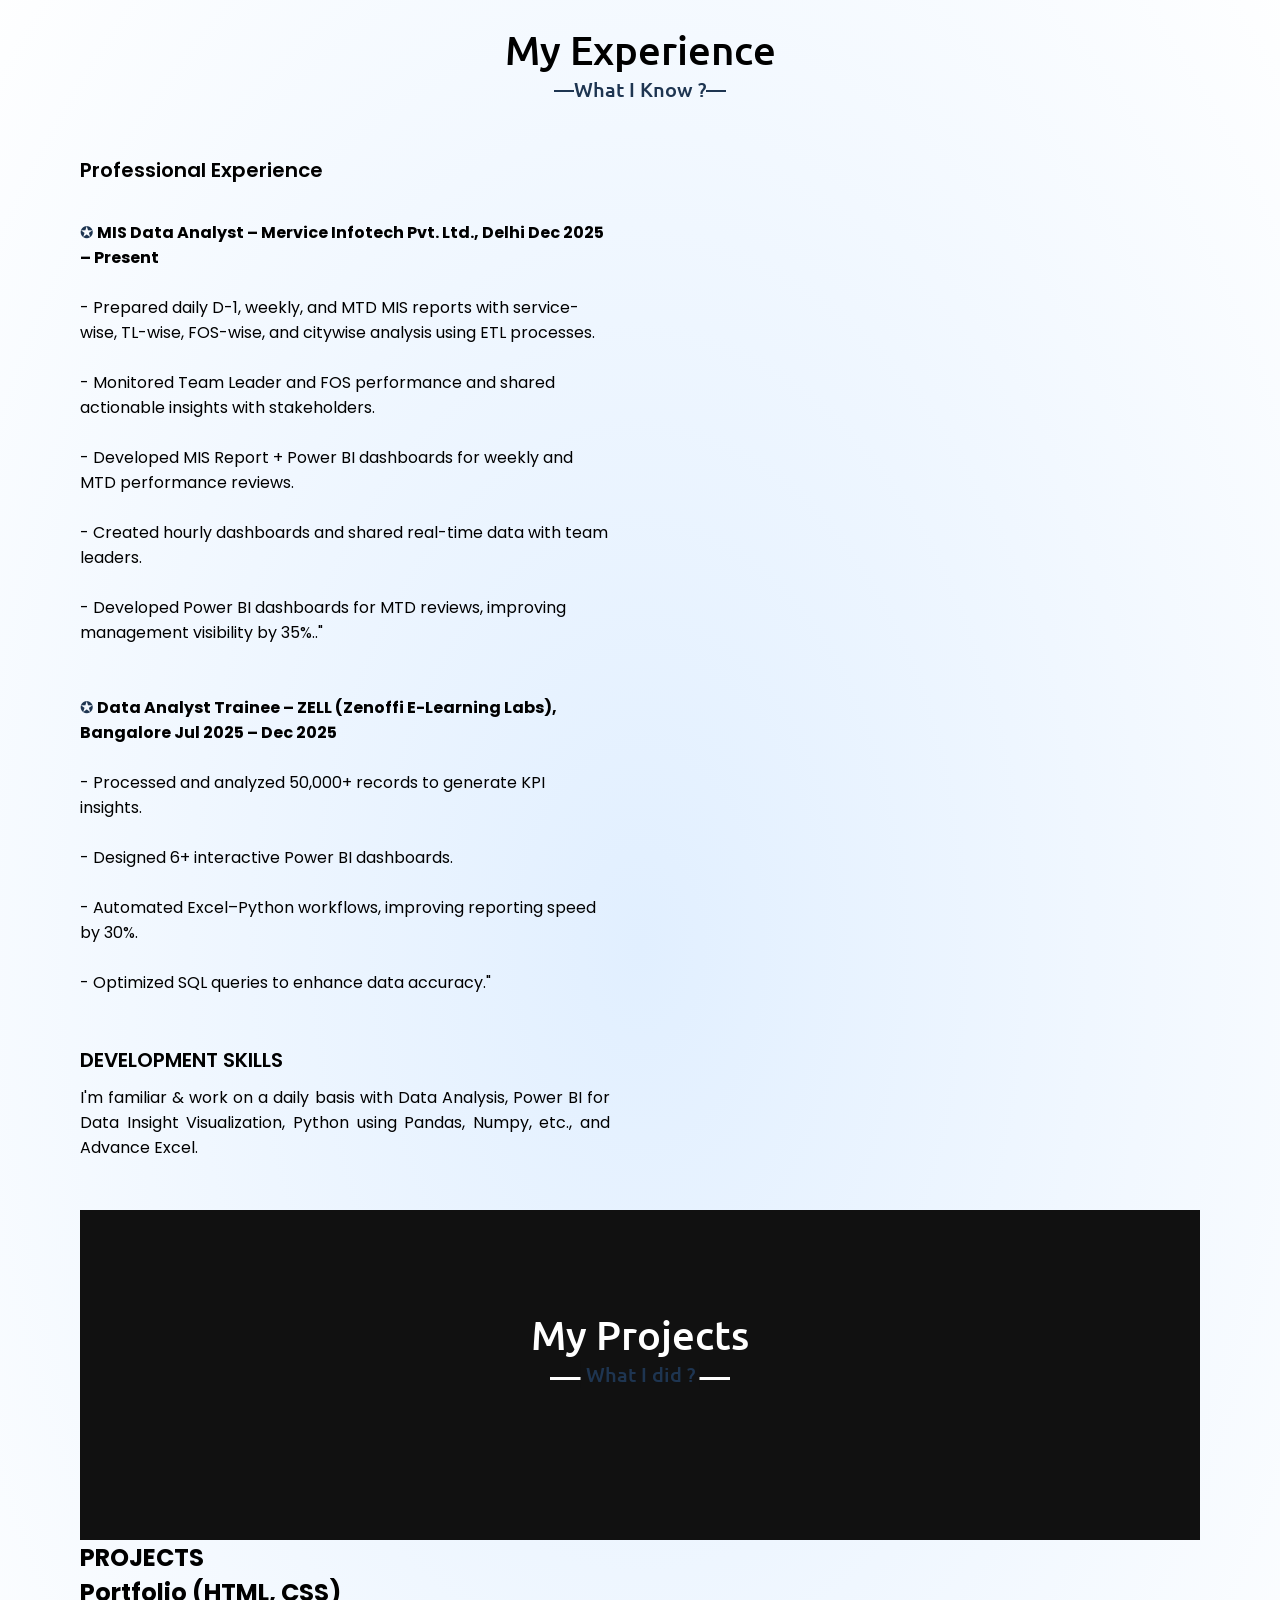
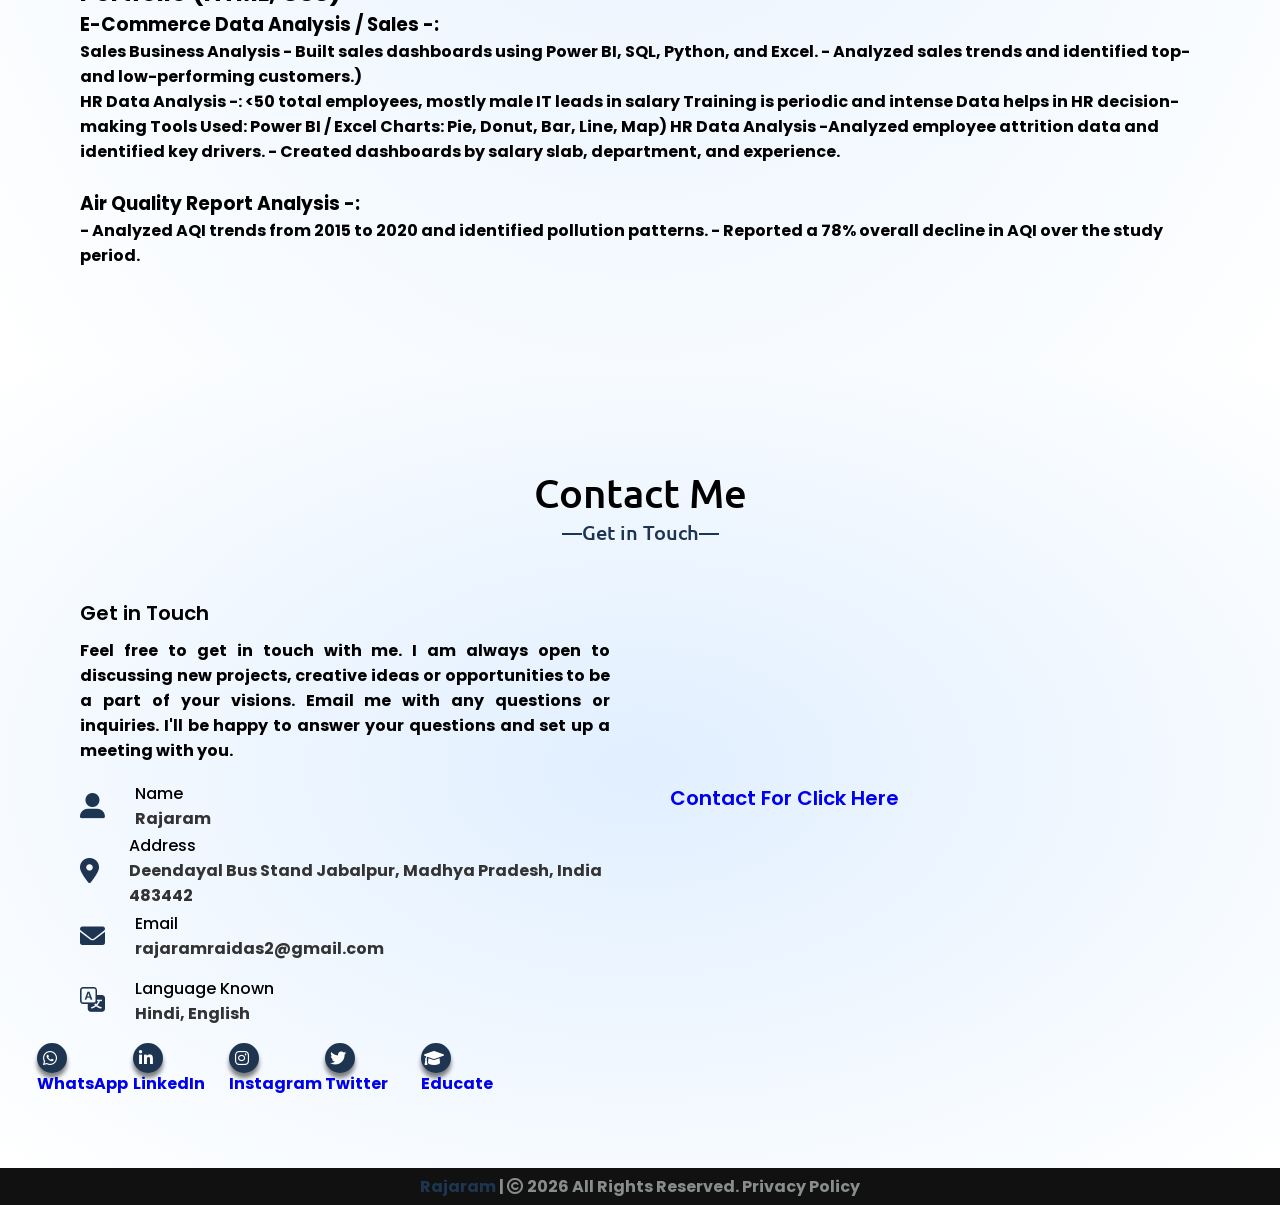
==== commit cc7ddb1c: "Update index.html" ====
--- a/index.html
+++ b/index.html
@@ -244,12 +244,12 @@
          <H2><div class="text">PROJECTS</div></H2>
             <p>
               <h2><b>Portfolio (HTML, CSS)<br></h2>
-             <h2><b>E-Commerce Data Analysis / Sales  -: </b></h2><h4>Sales Business Analysis
+             <h3><b>E-Commerce Data Analysis / Sales  -: </b></h3>Sales Business Analysis
 - Built sales dashboards using Power BI, SQL, Python, and Excel.
 - Analyzed sales trends and identified top- and low-performing customers.)<br</h4>
               <br>
               
-             <h3> <b>HR Data Analysis -: </h3></b><h4> 50 total employees, mostly male
+              <b><h3></h3>HR Data Analysis -: </h3></b><50 total employees, mostly male
                 IT leads in salary
                 Training is periodic and intense
                 Data helps in HR decision-making
@@ -374,3 +374,4 @@
 
 
 
+
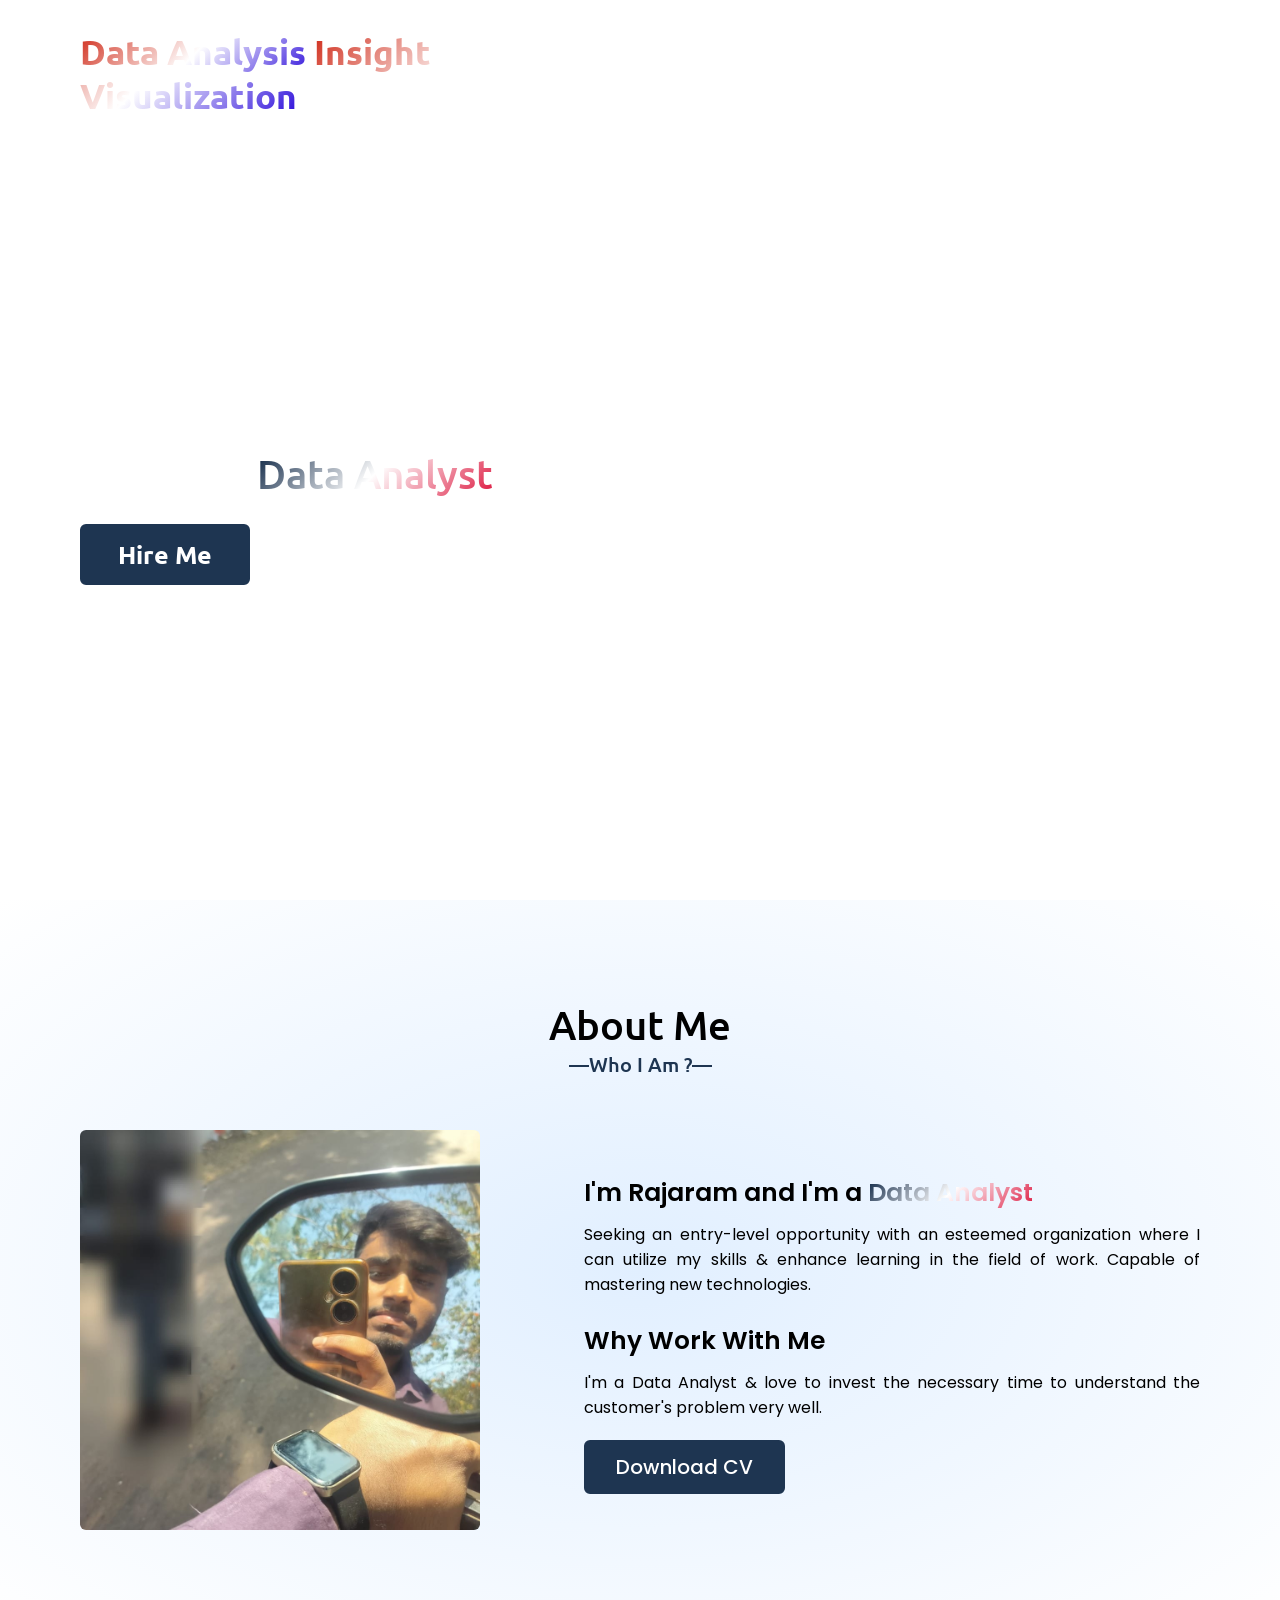
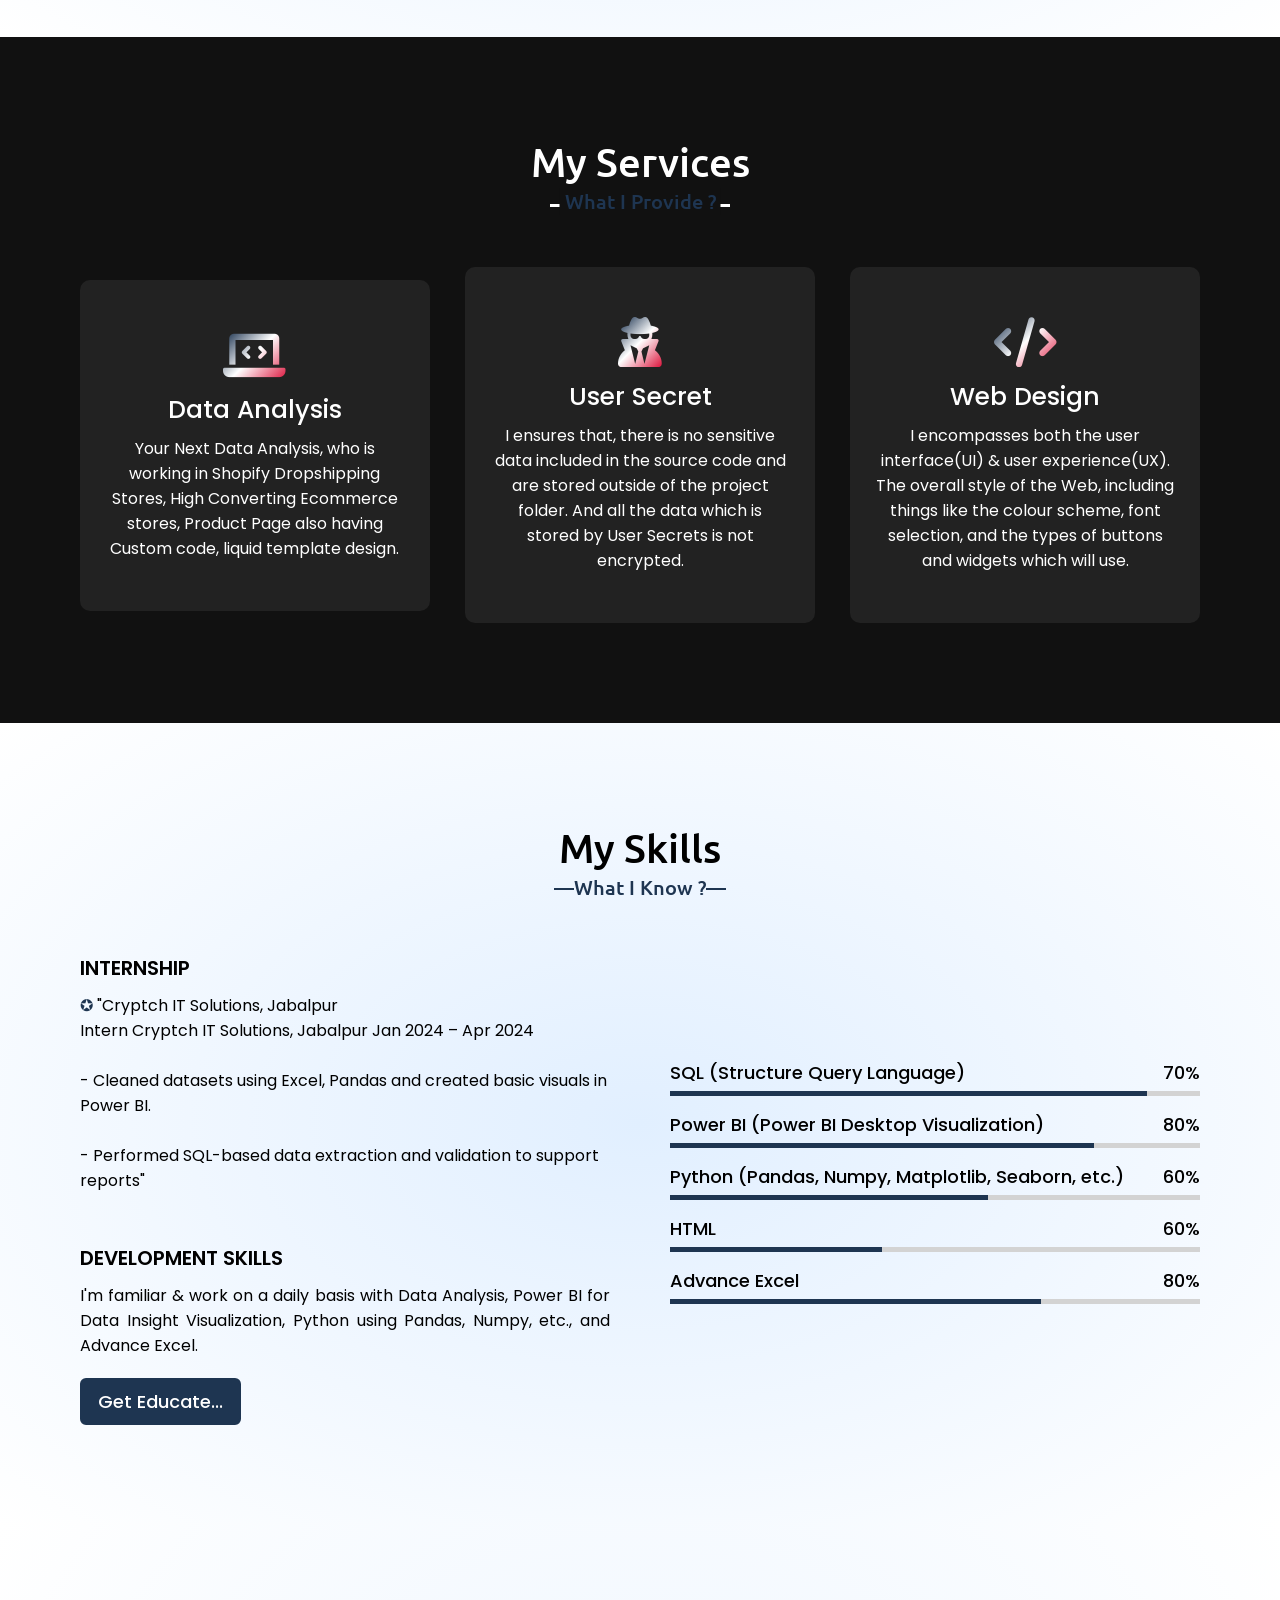
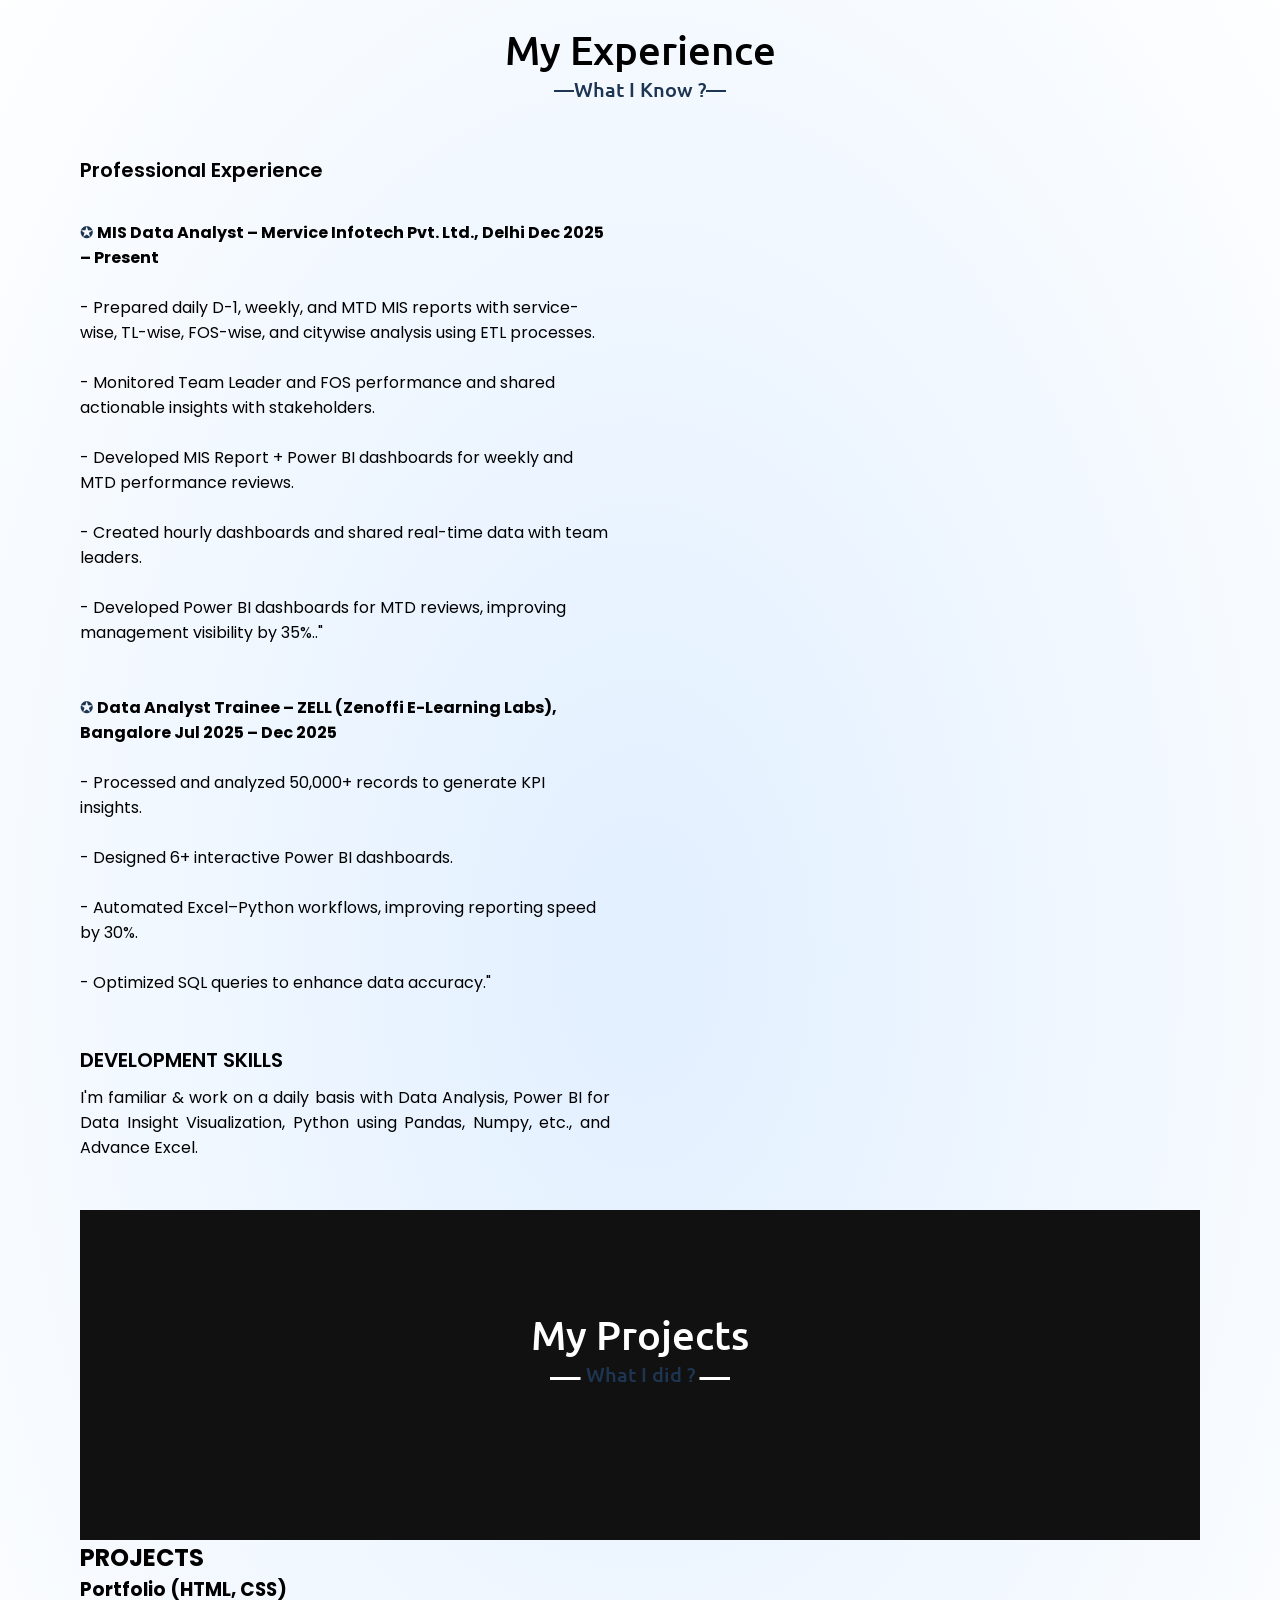
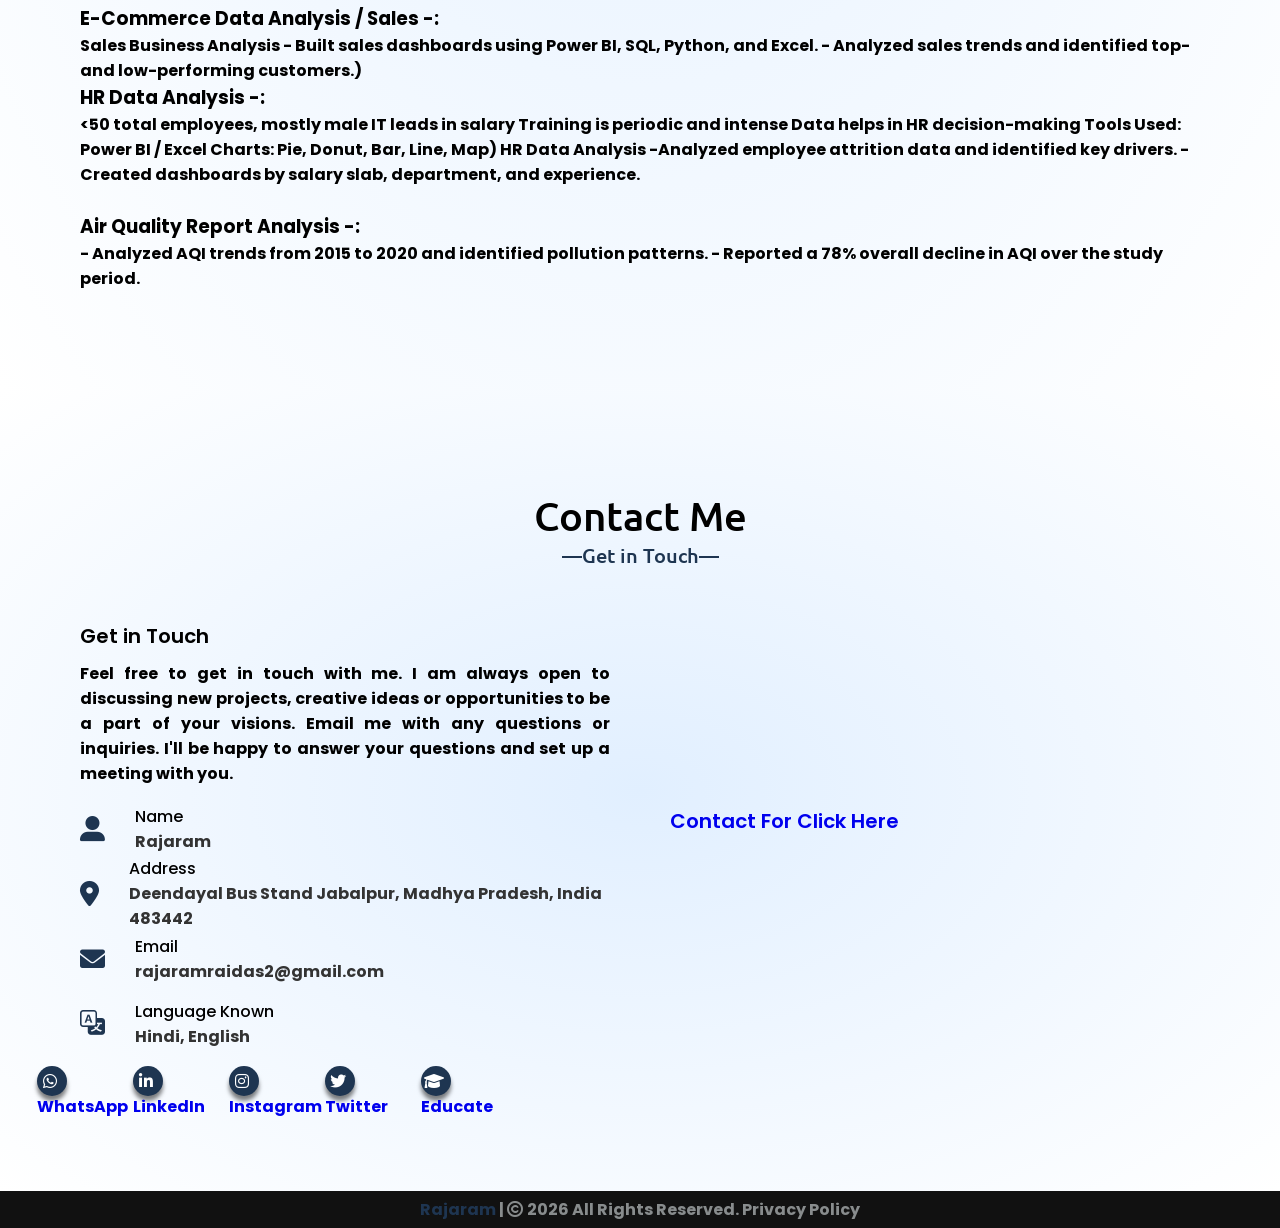
==== commit f8e95629: "Change greeting from 'Hello' to 'Goodbye'" ====
--- a/index.html
+++ b/index.html
@@ -243,13 +243,13 @@
     </section>
          <H2><div class="text">PROJECTS</div></H2>
             <p>
-              <h2><b>Portfolio (HTML, CSS)<br></h2>
+              <h3><b>Portfolio (HTML, CSS)<br></h3>
              <h3><b>E-Commerce Data Analysis / Sales  -: </b></h3>Sales Business Analysis
 - Built sales dashboards using Power BI, SQL, Python, and Excel.
 - Analyzed sales trends and identified top- and low-performing customers.)<br</h4>
               <br>
               
-              <b><h3></h3>HR Data Analysis -: </h3></b><50 total employees, mostly male
+              <b><h3>HR Data Analysis -: </h3></b><50 total employees, mostly male
                 IT leads in salary
                 Training is periodic and intense
                 Data helps in HR decision-making
@@ -375,3 +375,4 @@
 
 
 
+
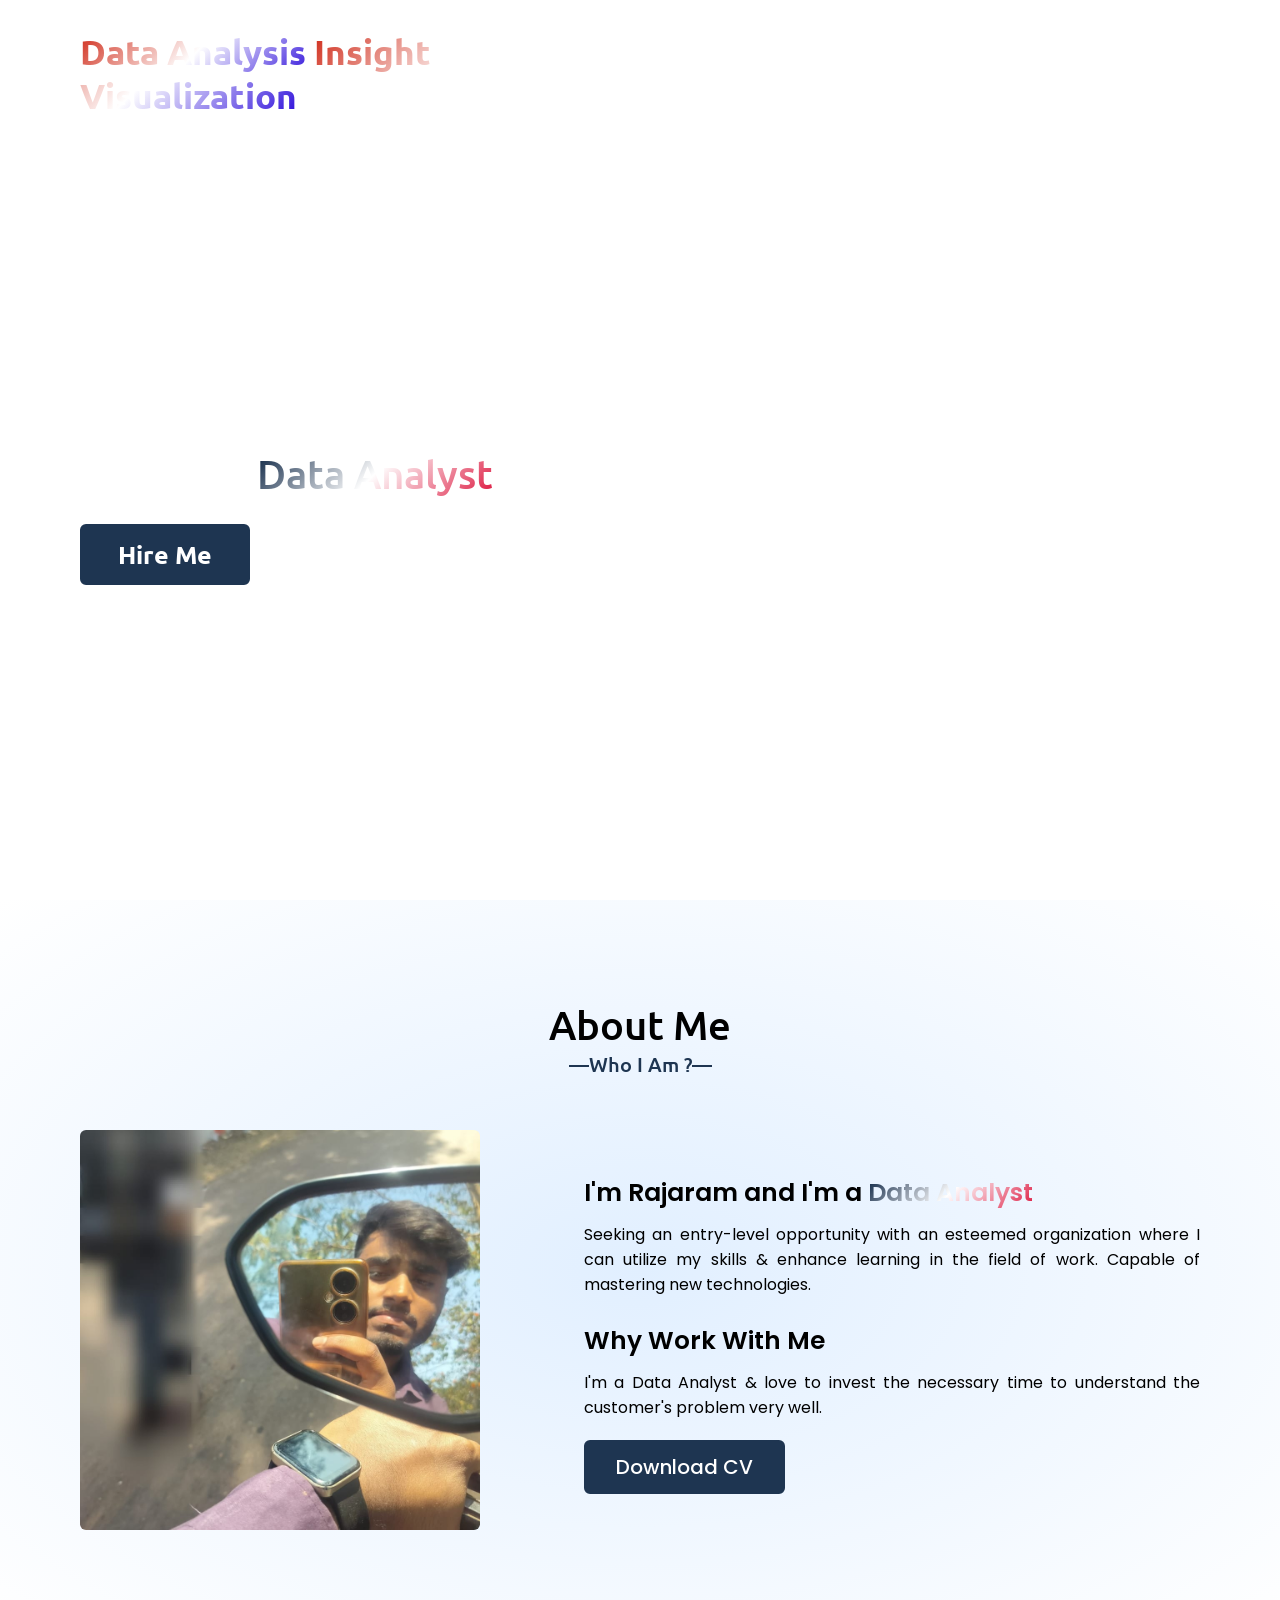
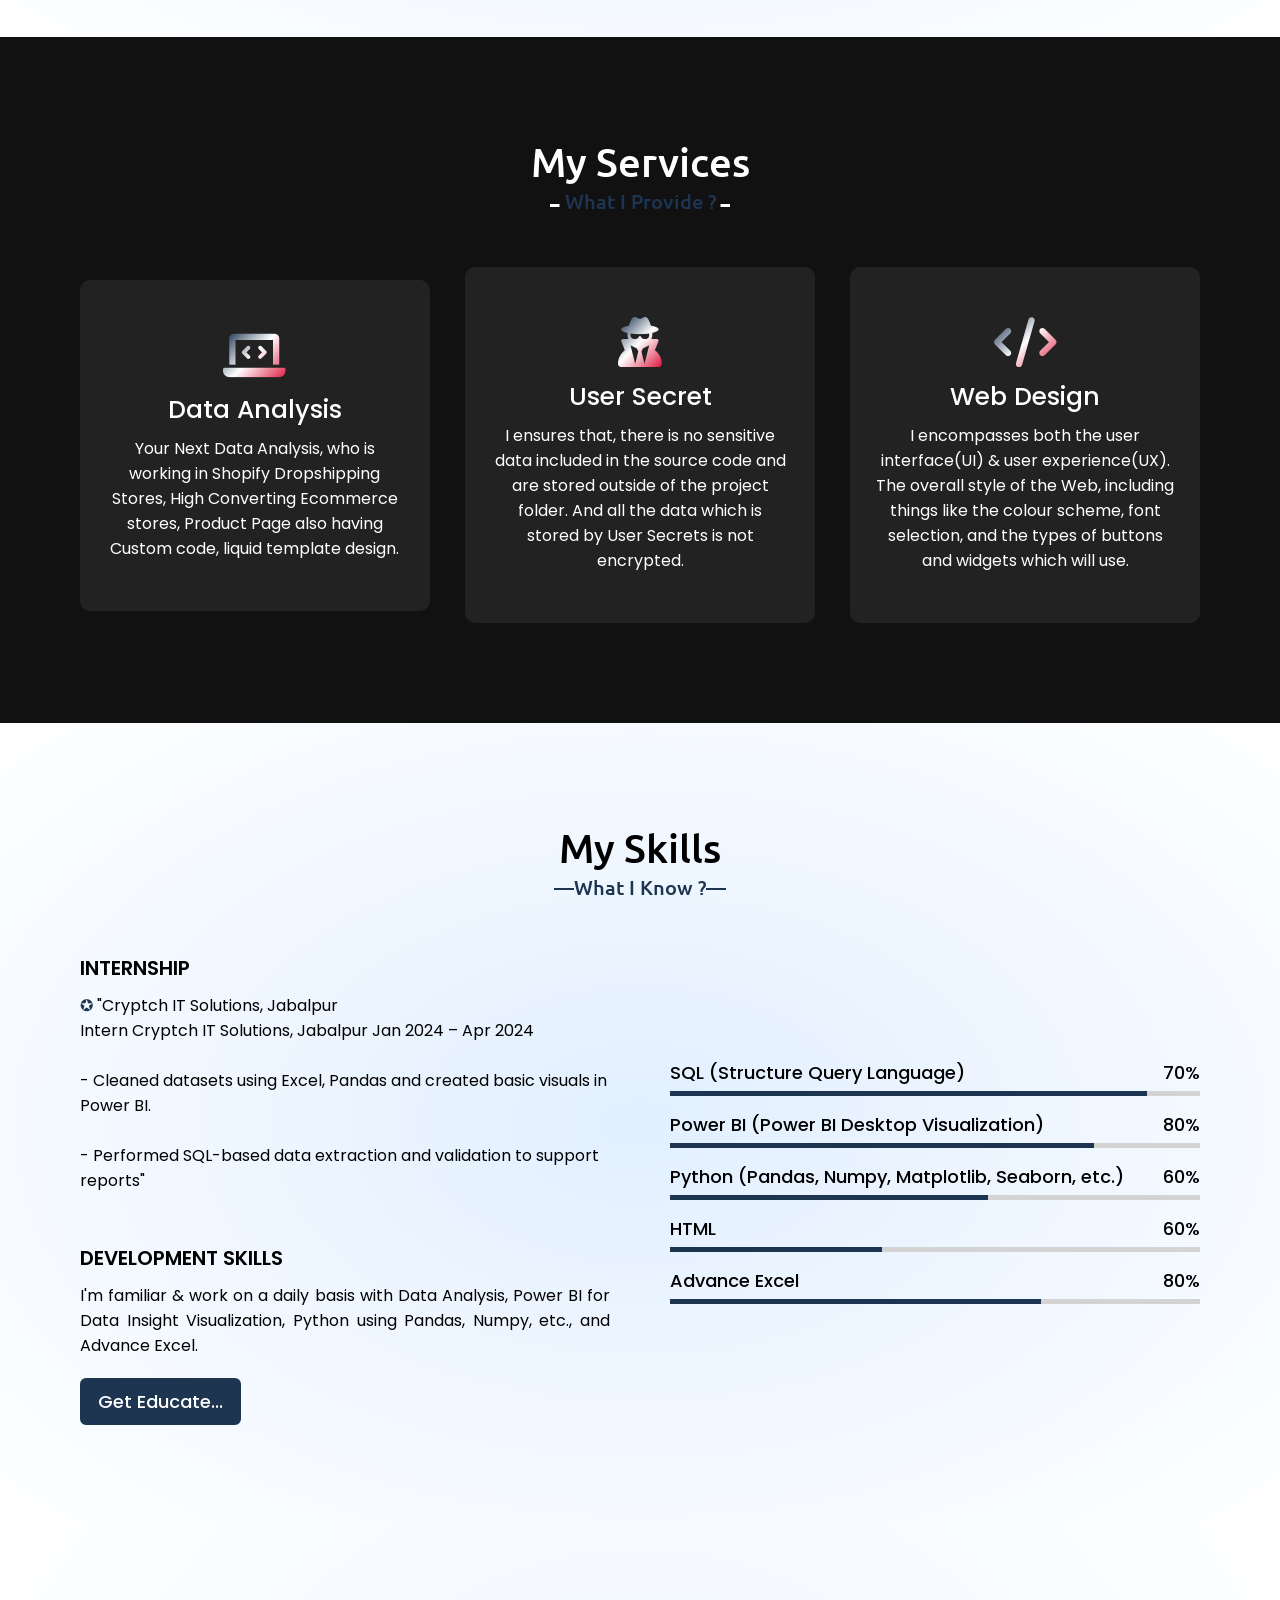
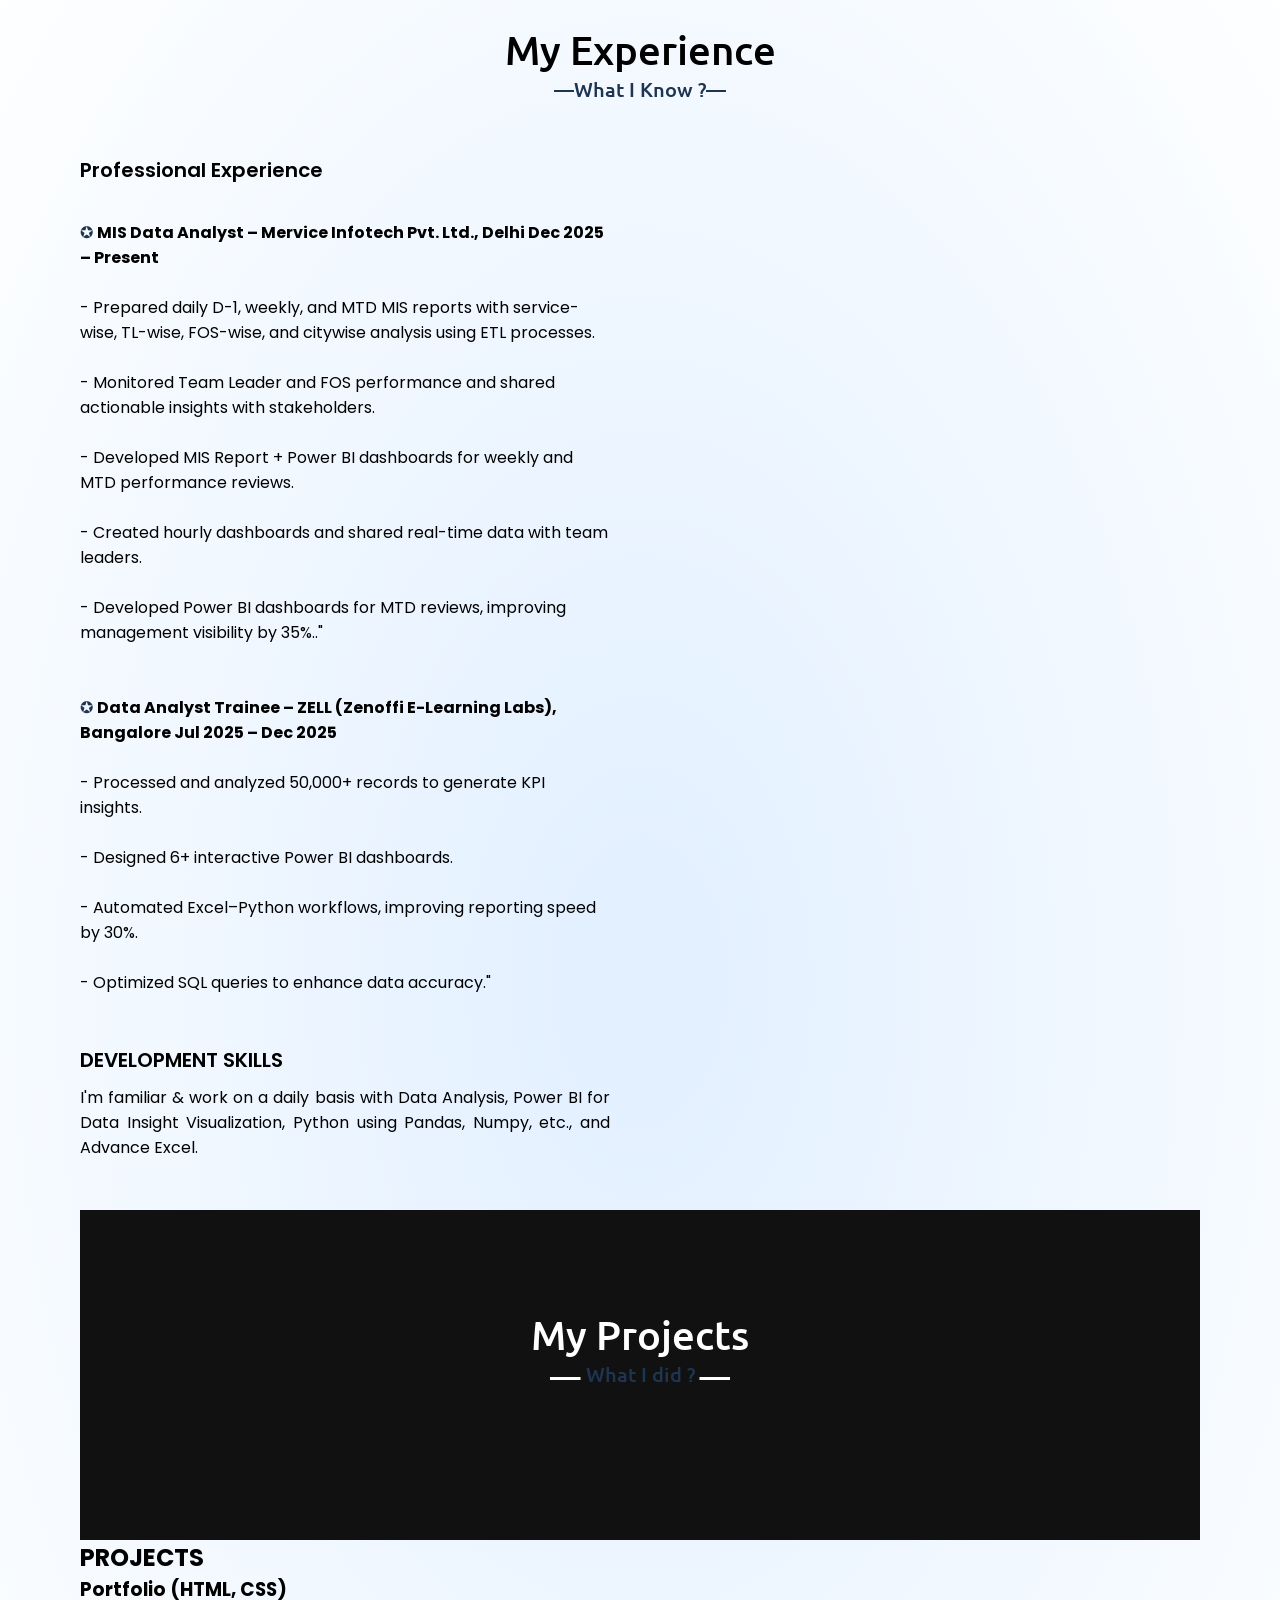
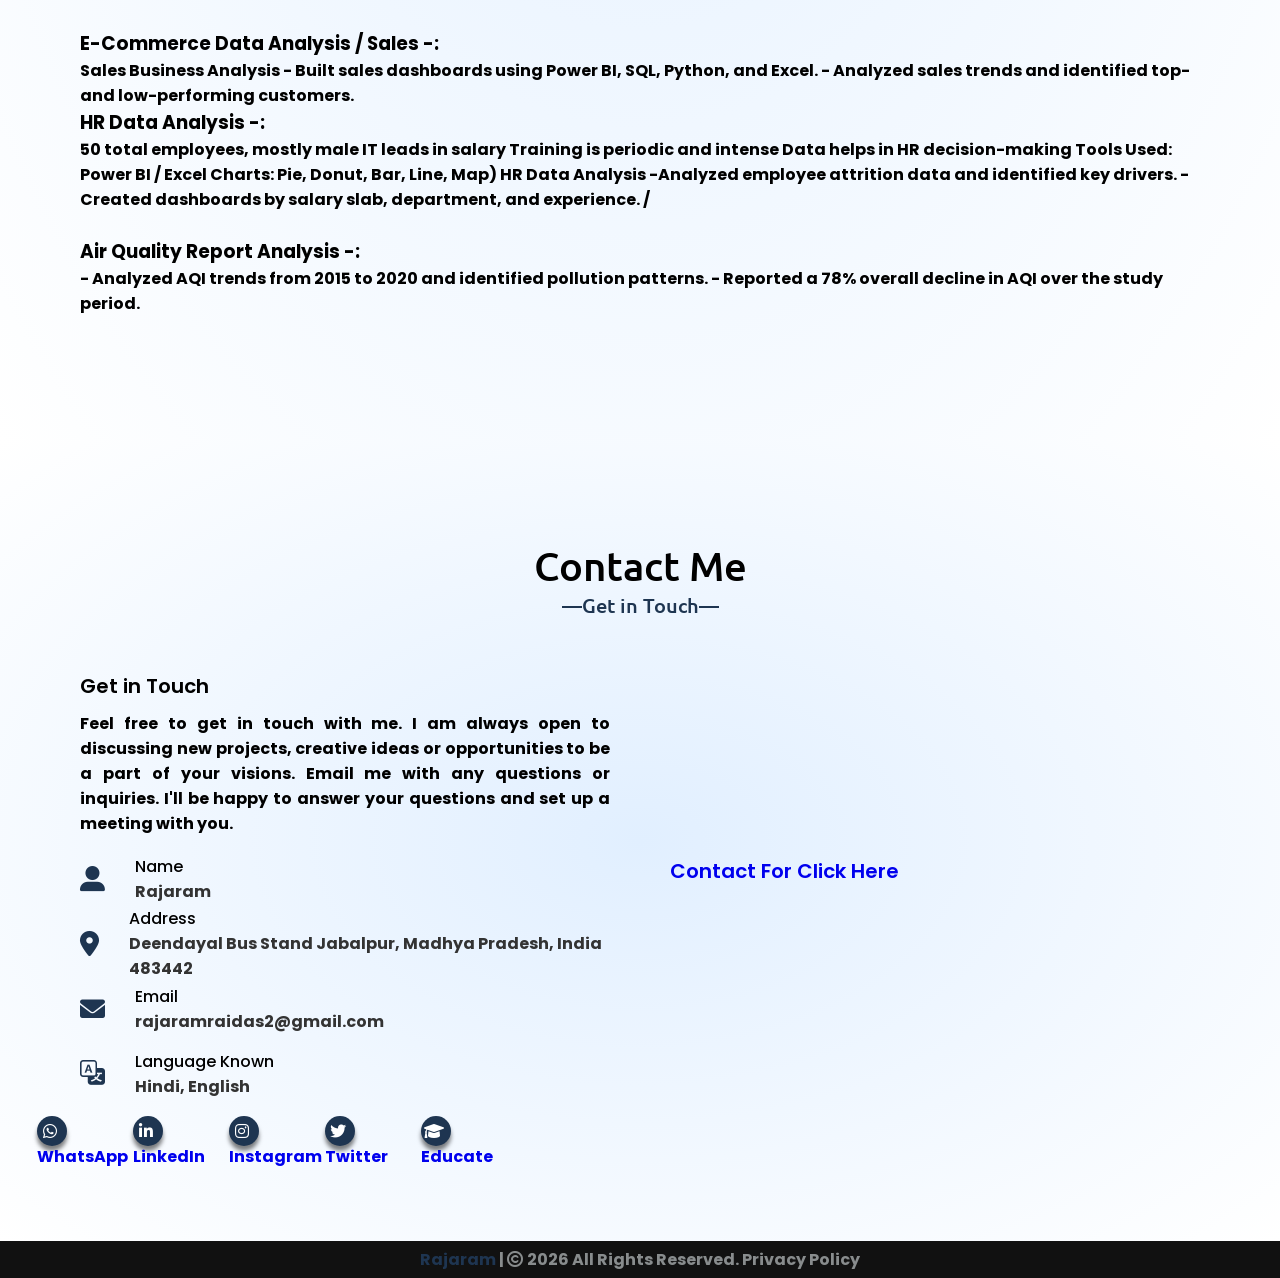
==== commit bdfe42ca: "Update index.html" ====
--- a/index.html
+++ b/index.html
@@ -244,12 +244,12 @@
          <H2><div class="text">PROJECTS</div></H2>
             <p>
               <h3><b>Portfolio (HTML, CSS)<br></h3>
-             <h3><b>E-Commerce Data Analysis / Sales  -: </b></h3>Sales Business Analysis
+           <br>  <h3><b>E-Commerce Data Analysis / Sales  -: </b></h3>Sales Business Analysis
 - Built sales dashboards using Power BI, SQL, Python, and Excel.
-- Analyzed sales trends and identified top- and low-performing customers.)<br</h4>
+- Analyzed sales trends and identified top- and low-performing customers.<br</h4>
               <br>
               
-              <b><h3>HR Data Analysis -: </h3></b><50 total employees, mostly male
+              <b><h3>HR Data Analysis -: </h3></b>50 total employees, mostly male
                 IT leads in salary
                 Training is periodic and intense
                 Data helps in HR decision-making
@@ -257,12 +257,12 @@
                 Charts: Pie, Donut, Bar, Line, Map) HR Data Analysis
 -Analyzed employee attrition data and identified key drivers.
 - Created dashboards by salary slab, department, and experience.
-<br></h4>
+/<br></h4>
               <br>
               
              <b><h3> Air Quality Report Analysis -: </h3></b><h4>
 - Analyzed AQI trends from 2015 to 2020 and identified pollution patterns.
-- Reported a 78% overall decline in AQI over the study period.</li></h4>
+- Reported a 78% overall decline in AQI over the study period.</li></h4></br>
             </p>
           </div>
         </div>
@@ -376,3 +376,4 @@
 
 
 
+
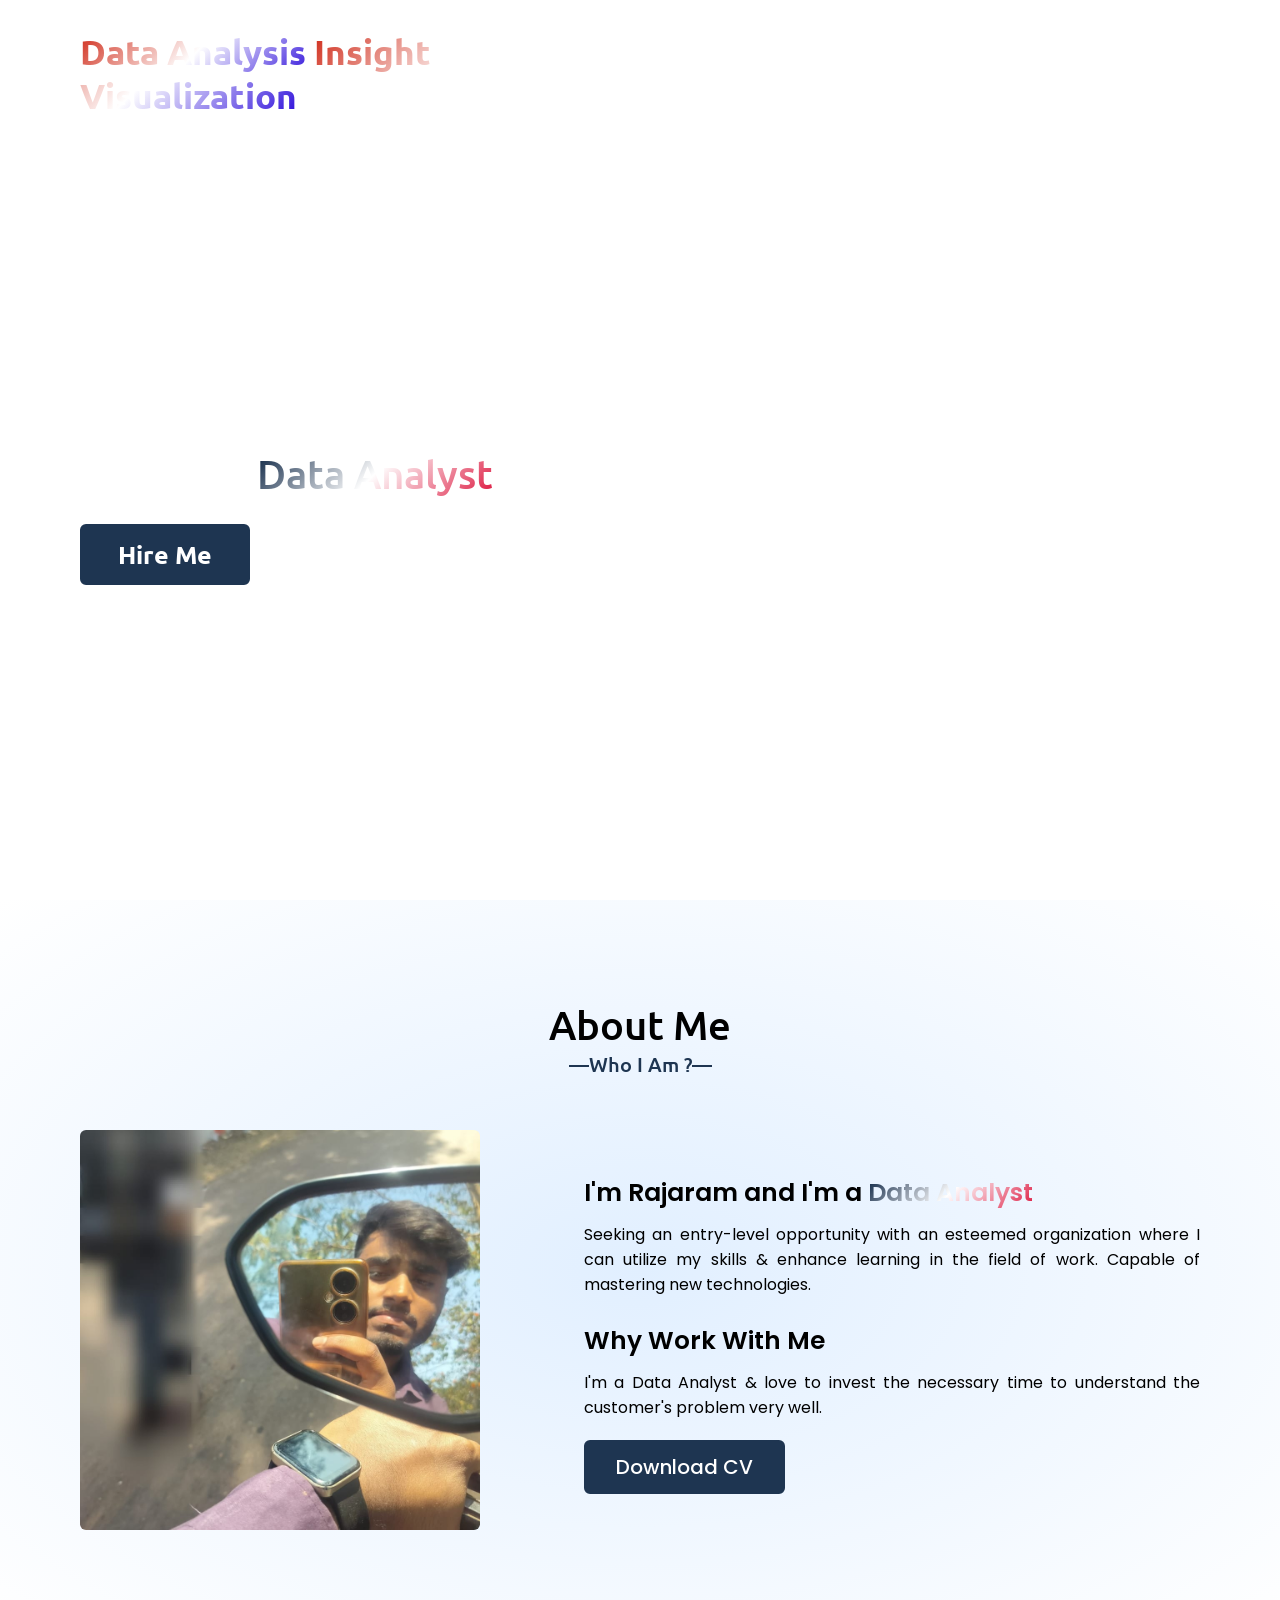
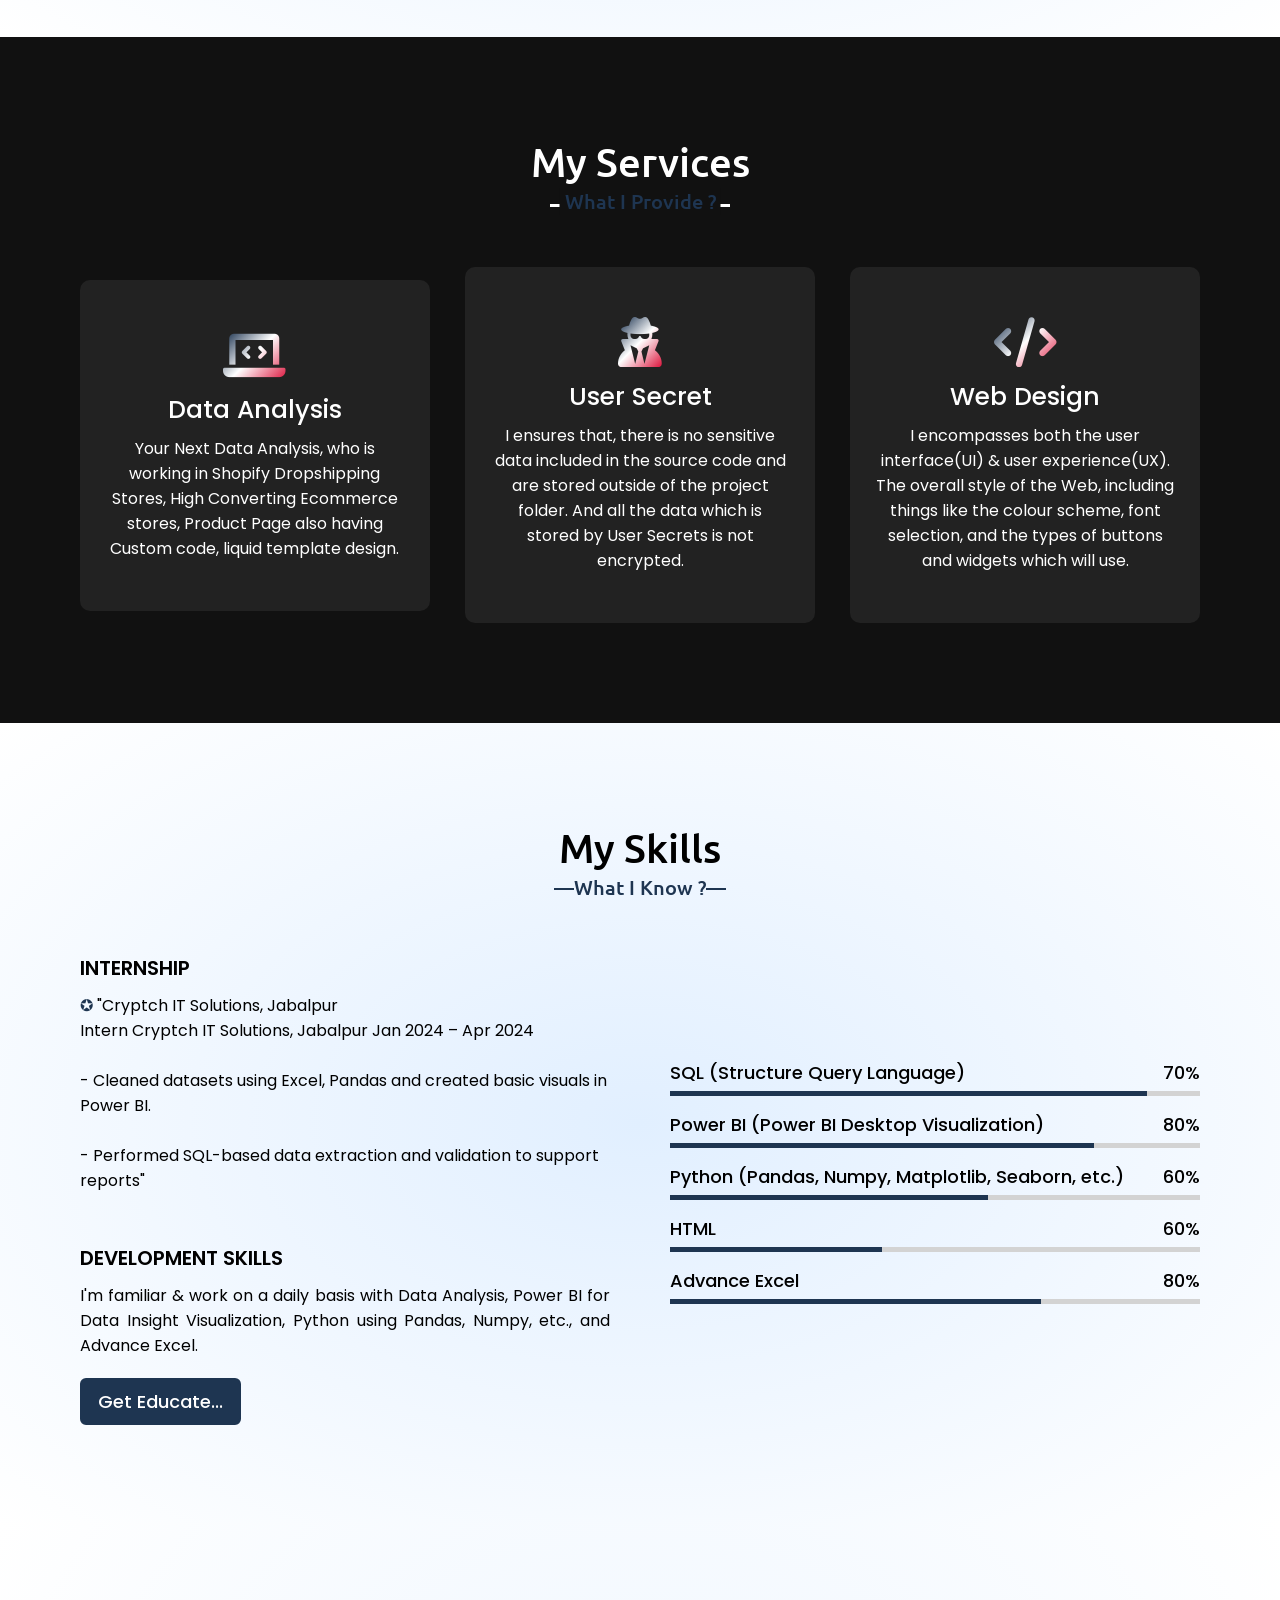
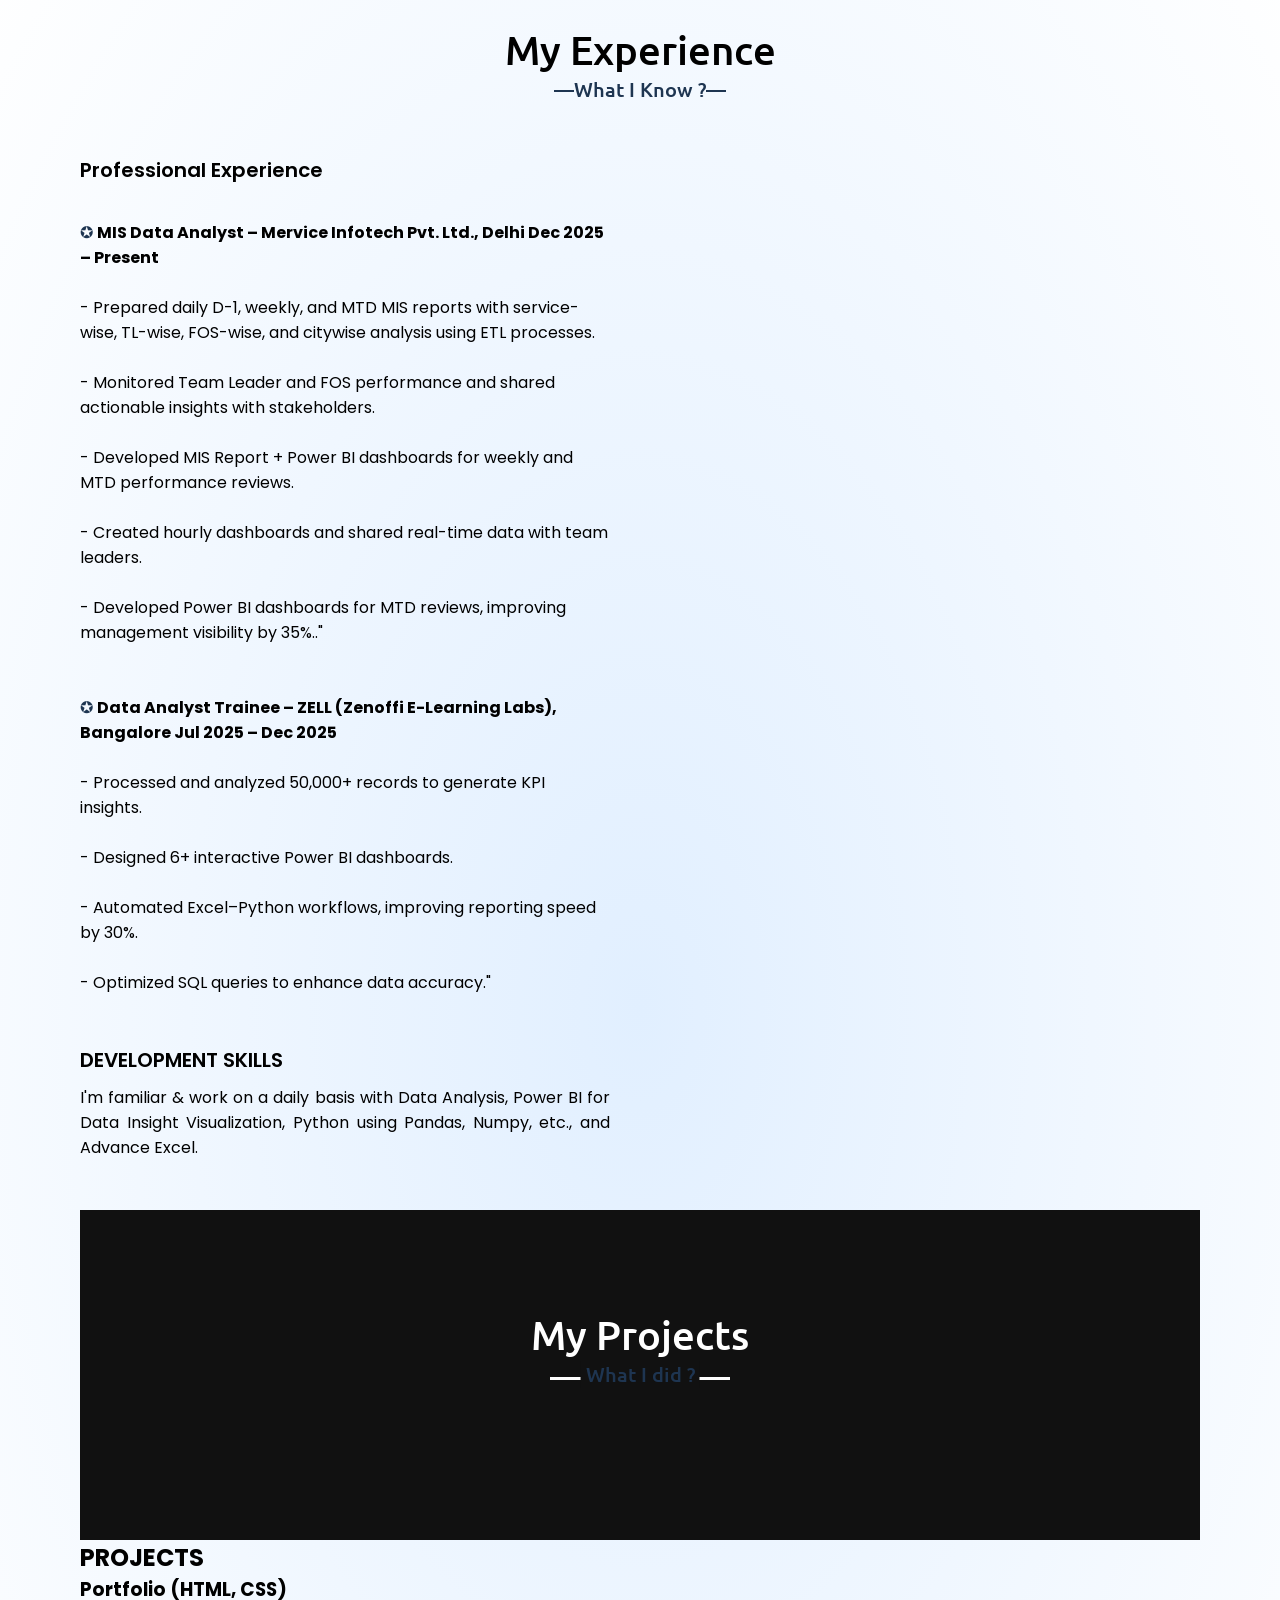
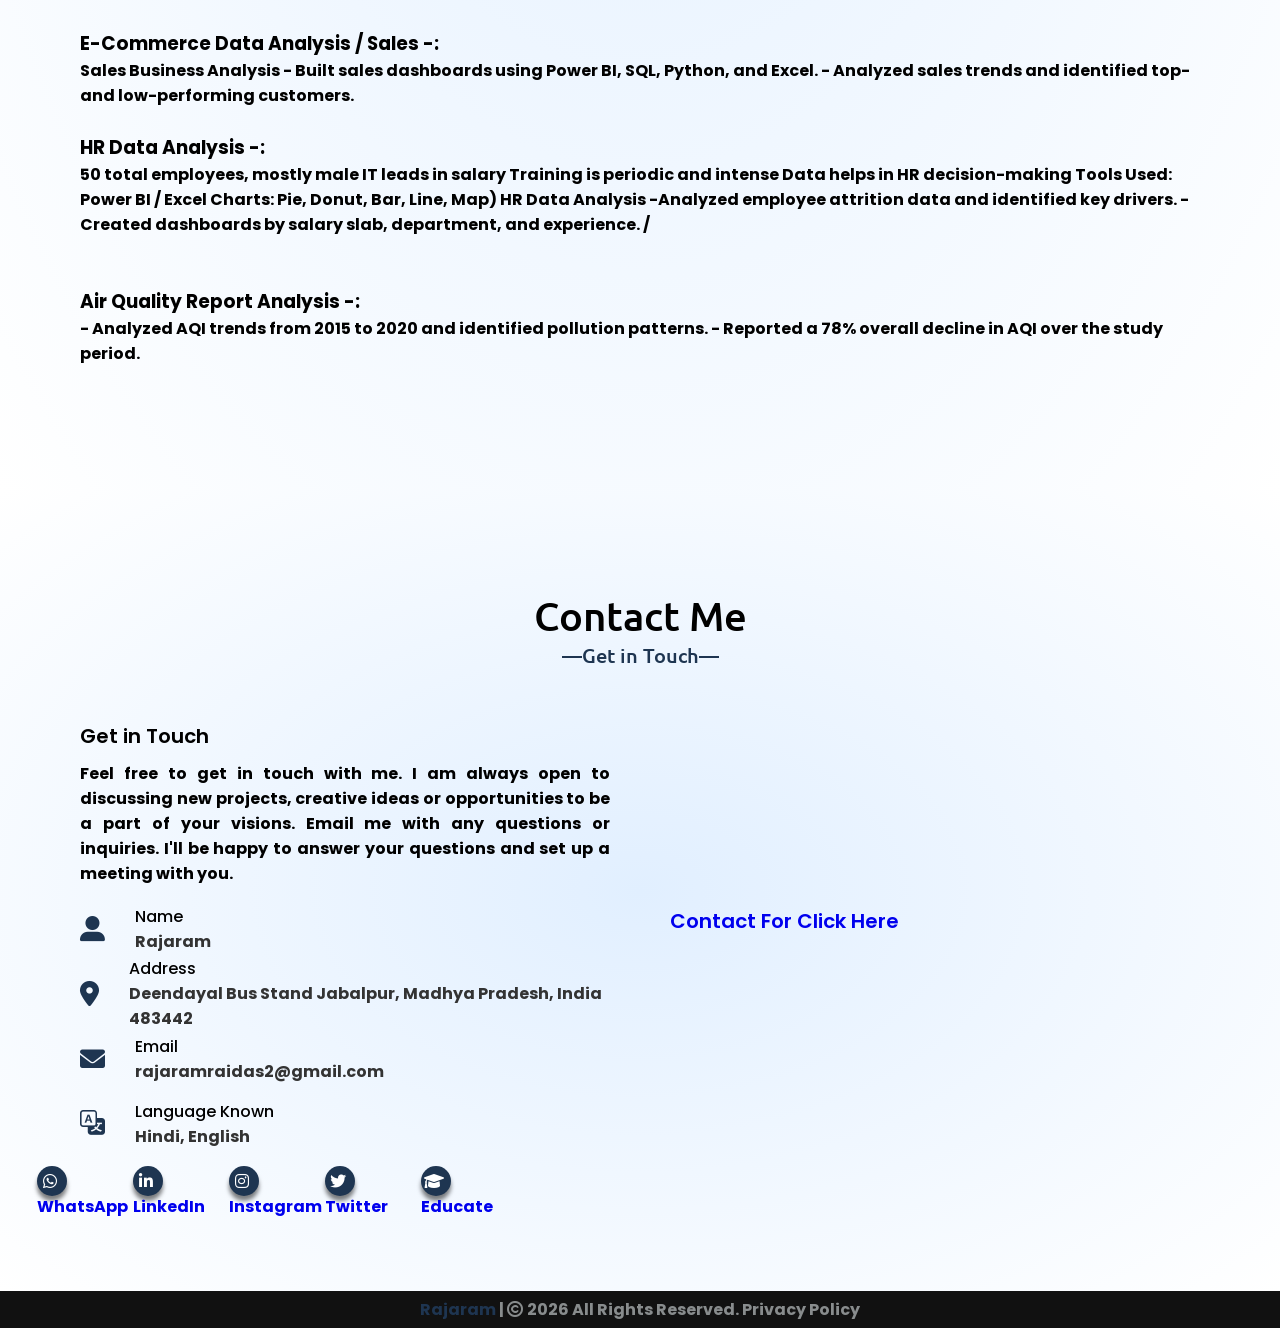
==== commit eae6f923: "Update index.html" ====
--- a/index.html
+++ b/index.html
@@ -249,7 +249,7 @@
 - Analyzed sales trends and identified top- and low-performing customers.<br</h4>
               <br>
               
-              <b><h3>HR Data Analysis -: </h3></b>50 total employees, mostly male
+             <br> <b><h3>HR Data Analysis -: </h3></b>50 total employees, mostly male
                 IT leads in salary
                 Training is periodic and intense
                 Data helps in HR decision-making
@@ -260,7 +260,7 @@
 /<br></h4>
               <br>
               
-             <b><h3> Air Quality Report Analysis -: </h3></b><h4>
+           <br>  <b><h3> Air Quality Report Analysis -: </h3></b><h4>
 - Analyzed AQI trends from 2015 to 2020 and identified pollution patterns.
 - Reported a 78% overall decline in AQI over the study period.</li></h4></br>
             </p>
@@ -377,3 +377,4 @@
 
 
 
+
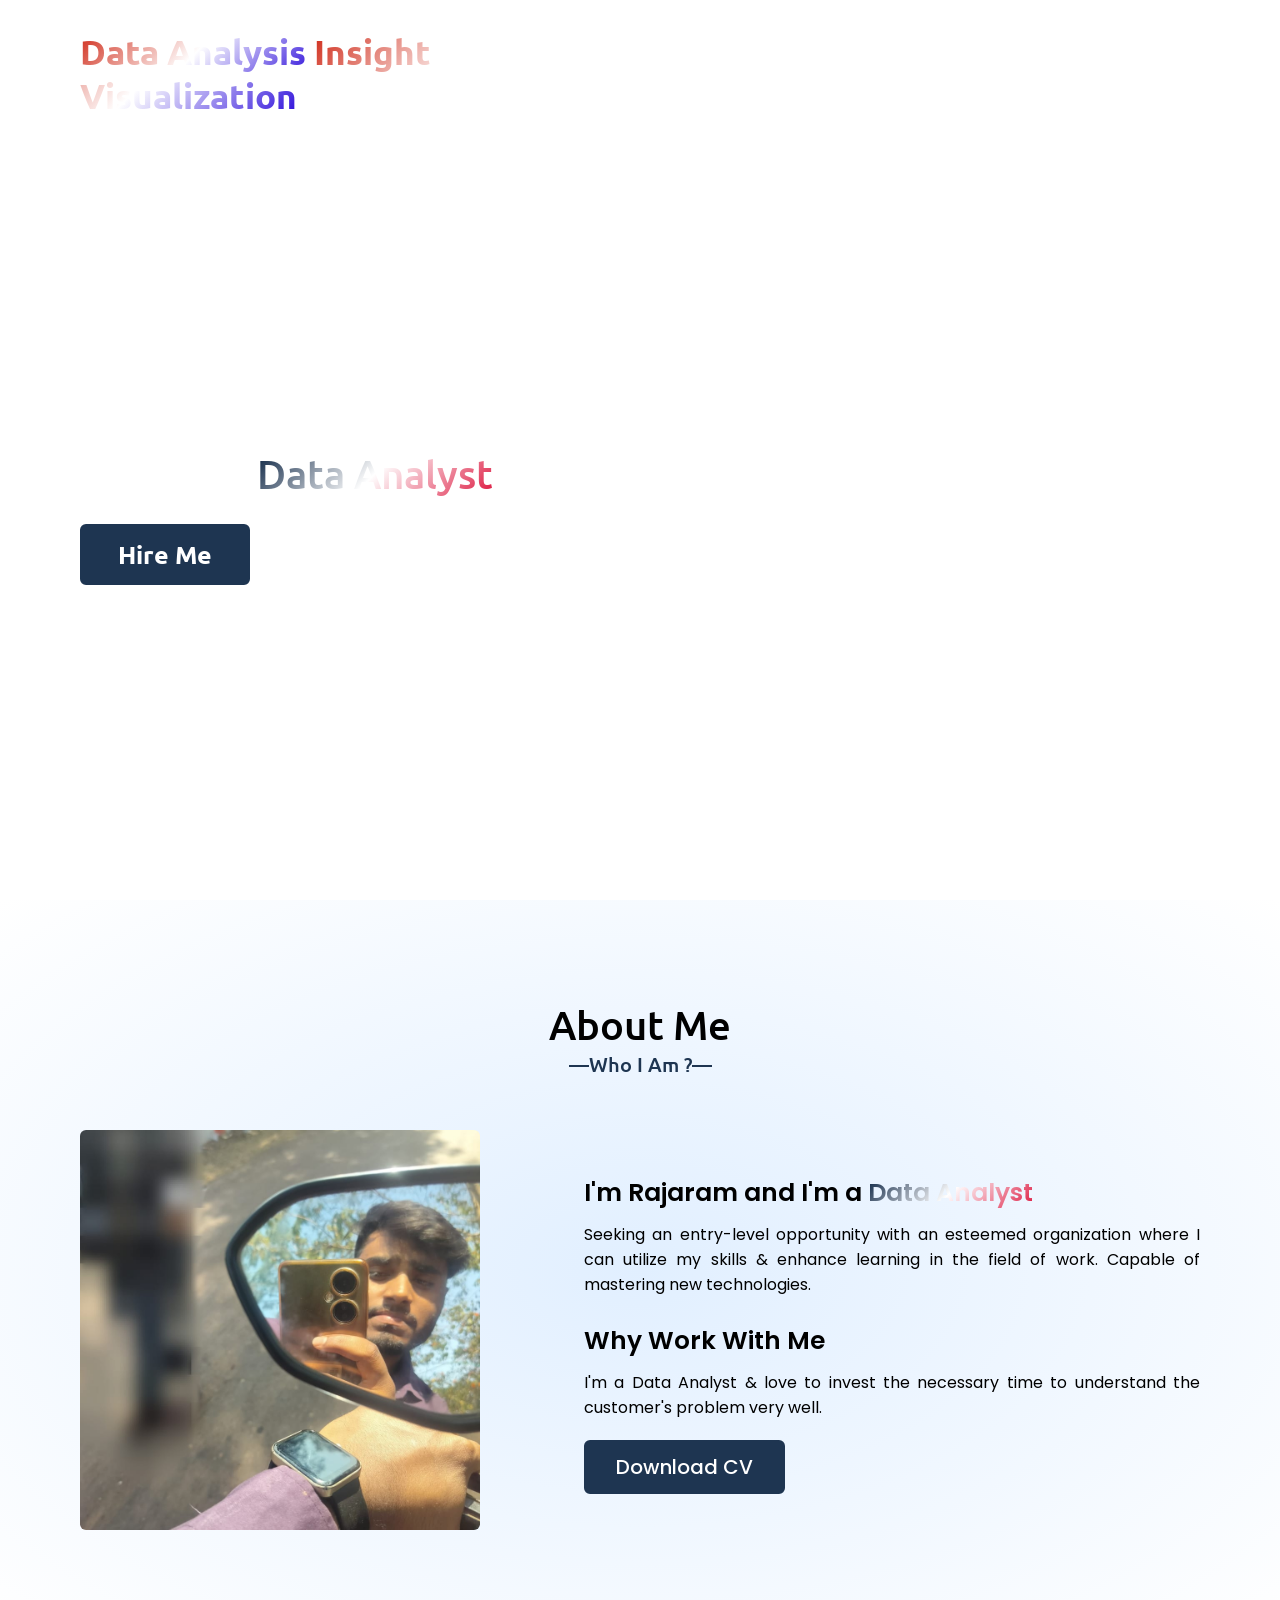
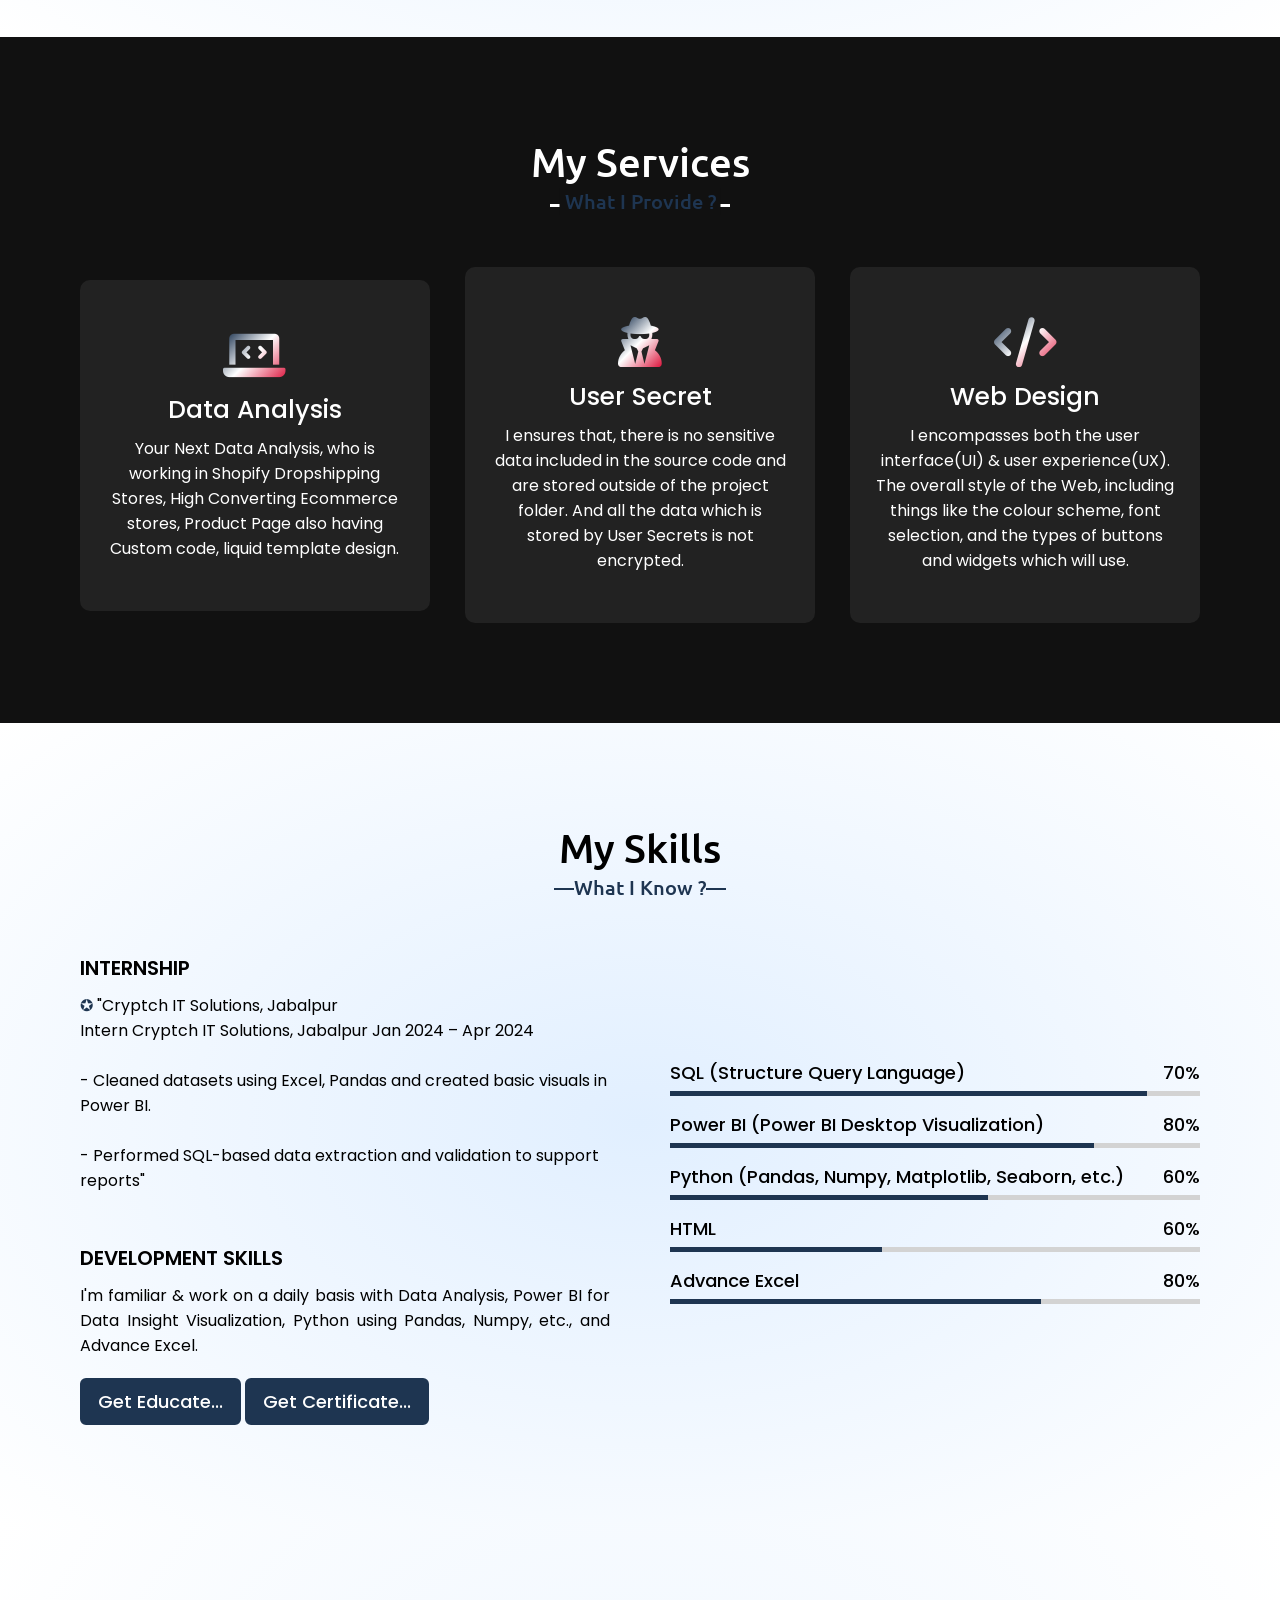
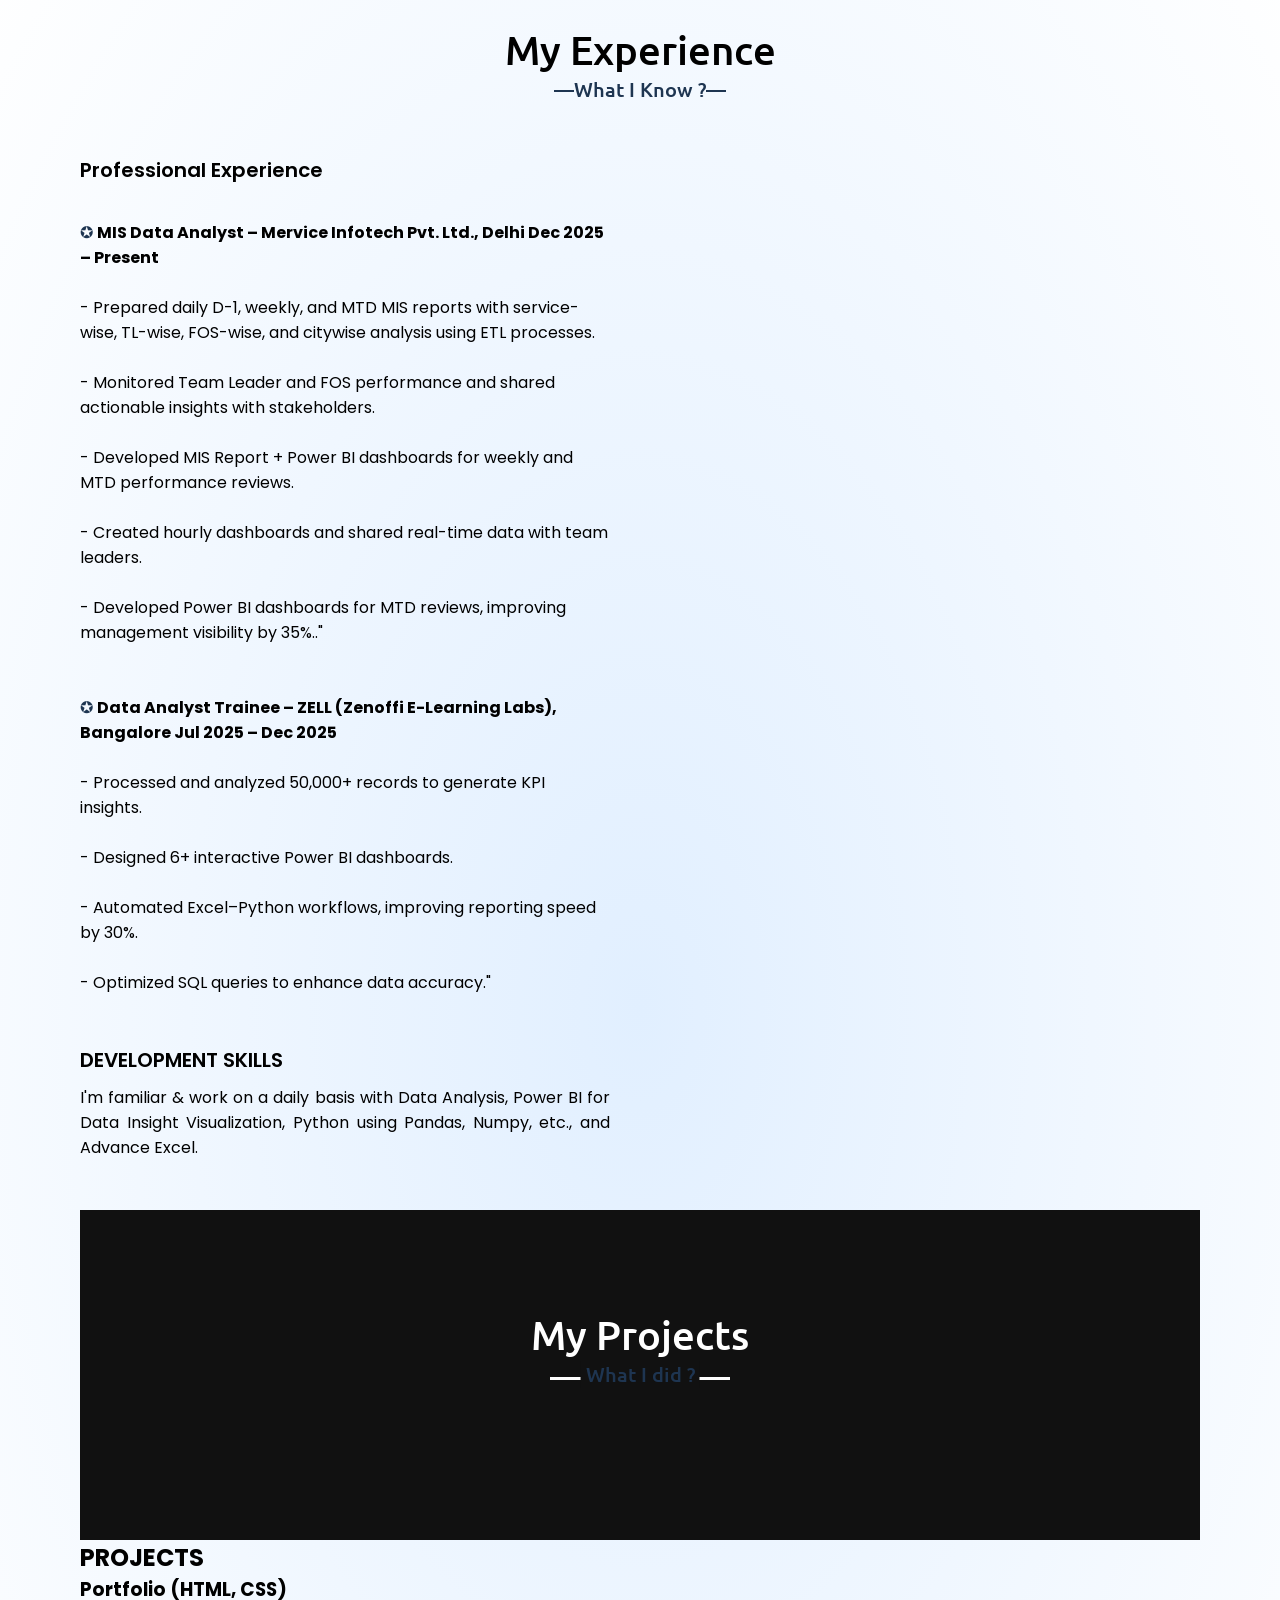
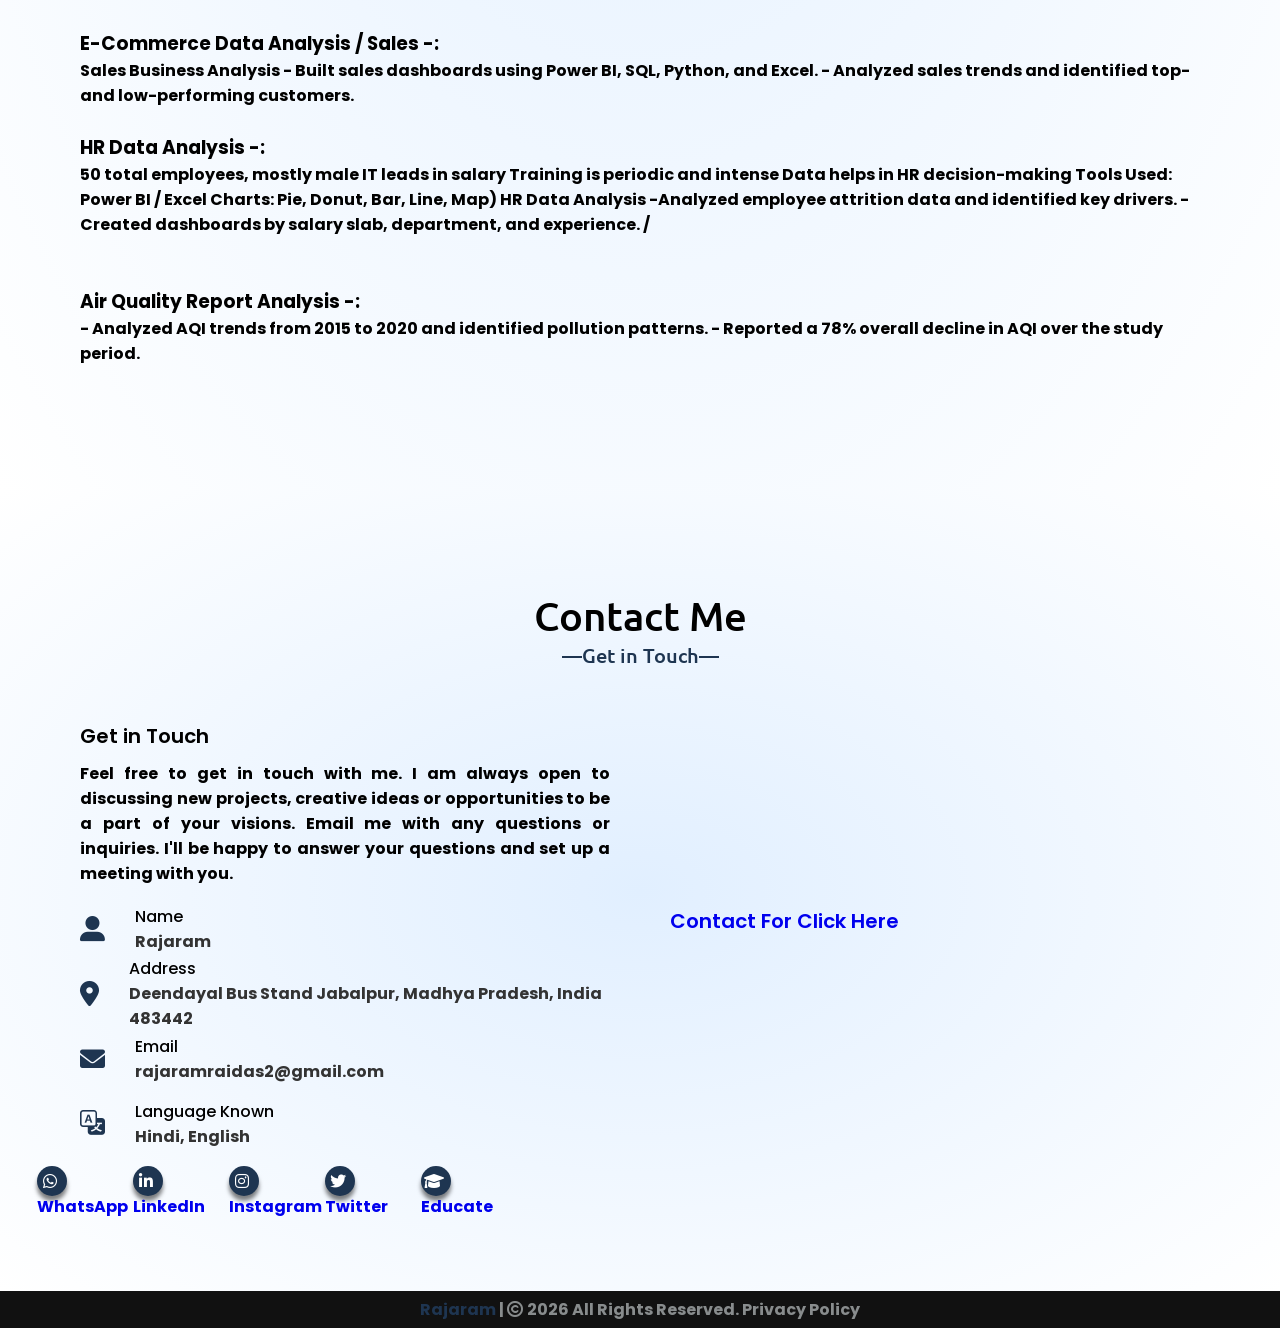
==== commit 0669e46b: "Update index.html" ====
--- a/index.html
+++ b/index.html
@@ -118,7 +118,9 @@
             <br>
             <div class="text">DEVELOPMENT SKILLS</div>
             <p>I'm familiar & work on a daily basis with Data Analysis, Power BI for Data Insight Visualization, Python using Pandas, Numpy, etc., and Advance Excel.</p>
-            <a href="Education.html" target="_blank">Get Educate...</a>
+            <a href="Education.html" target="_blank">Get Educate...</a>             <a href="Mr Rajaram.pdf" target="_blank">Get Certificate...</a>
+
+            
           </div>
           <div class="column right">
             <div class="bars">
@@ -378,3 +380,4 @@
 
 
 
+
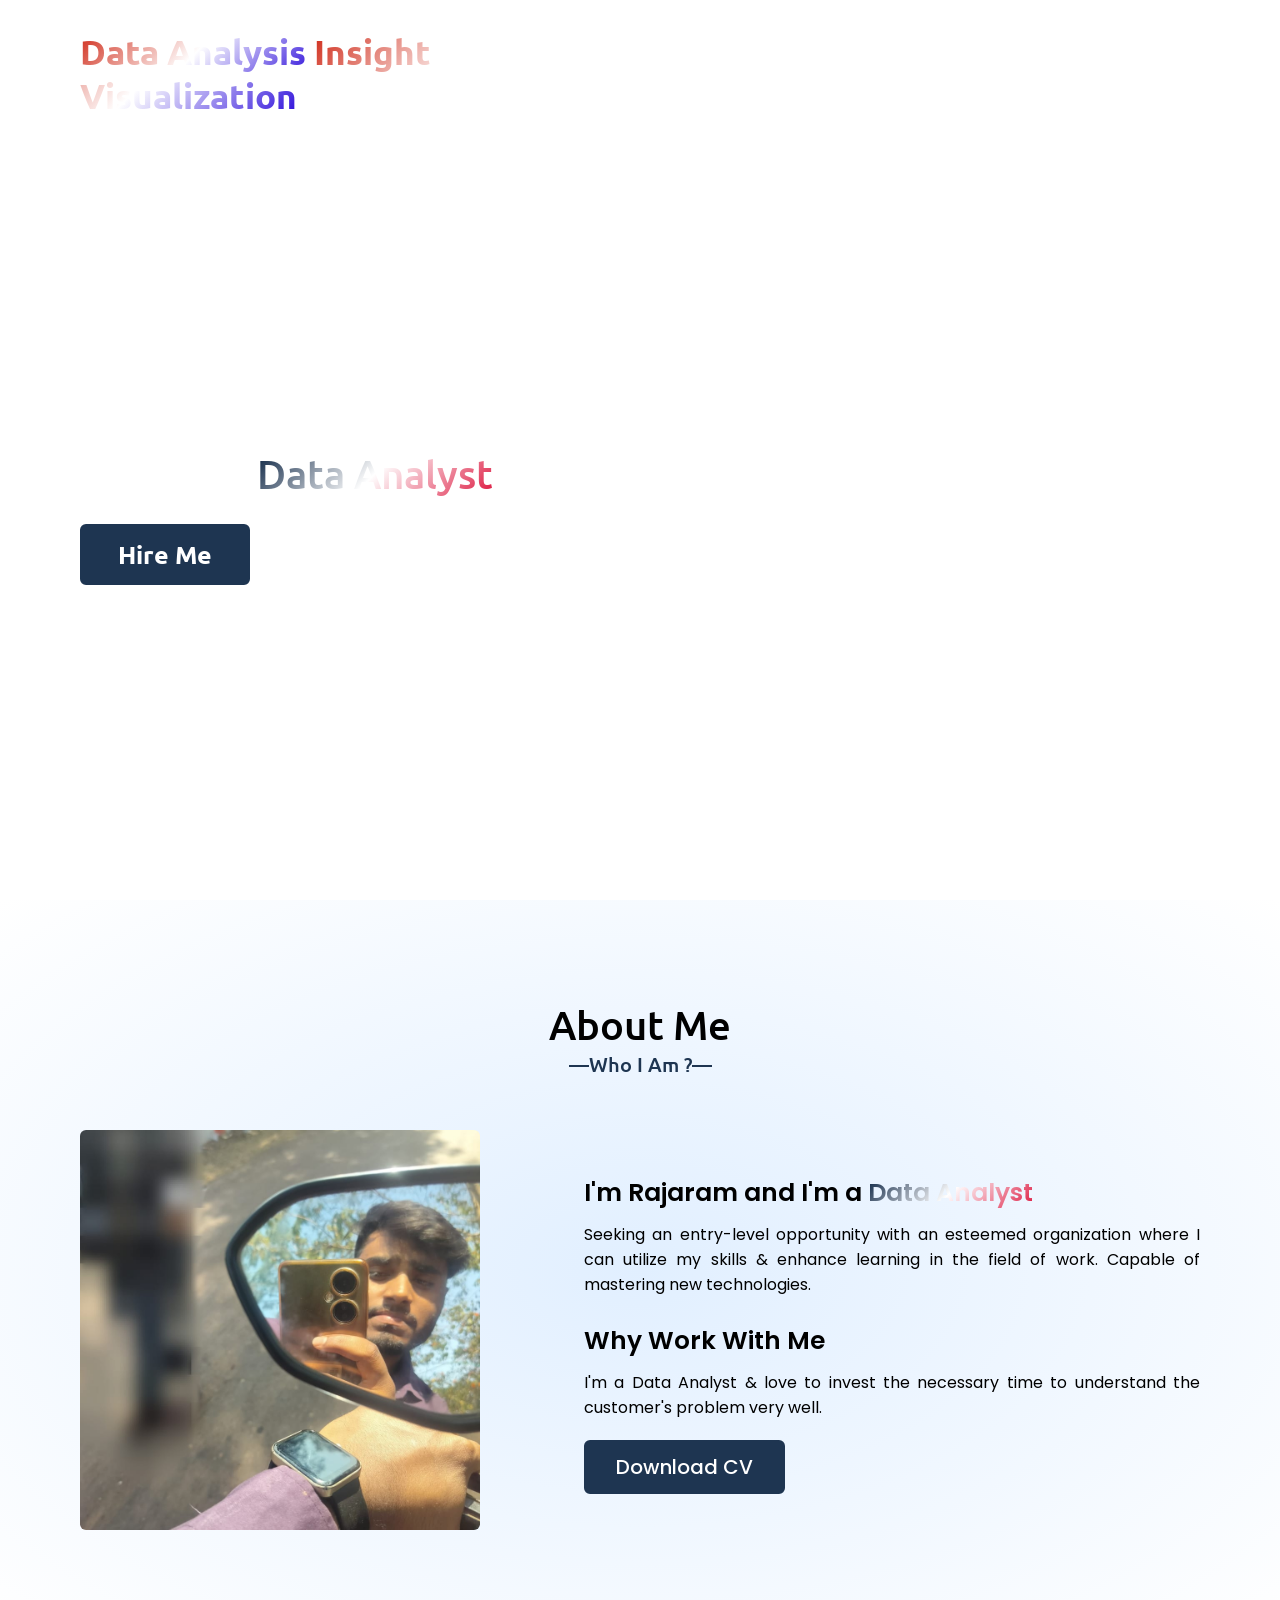
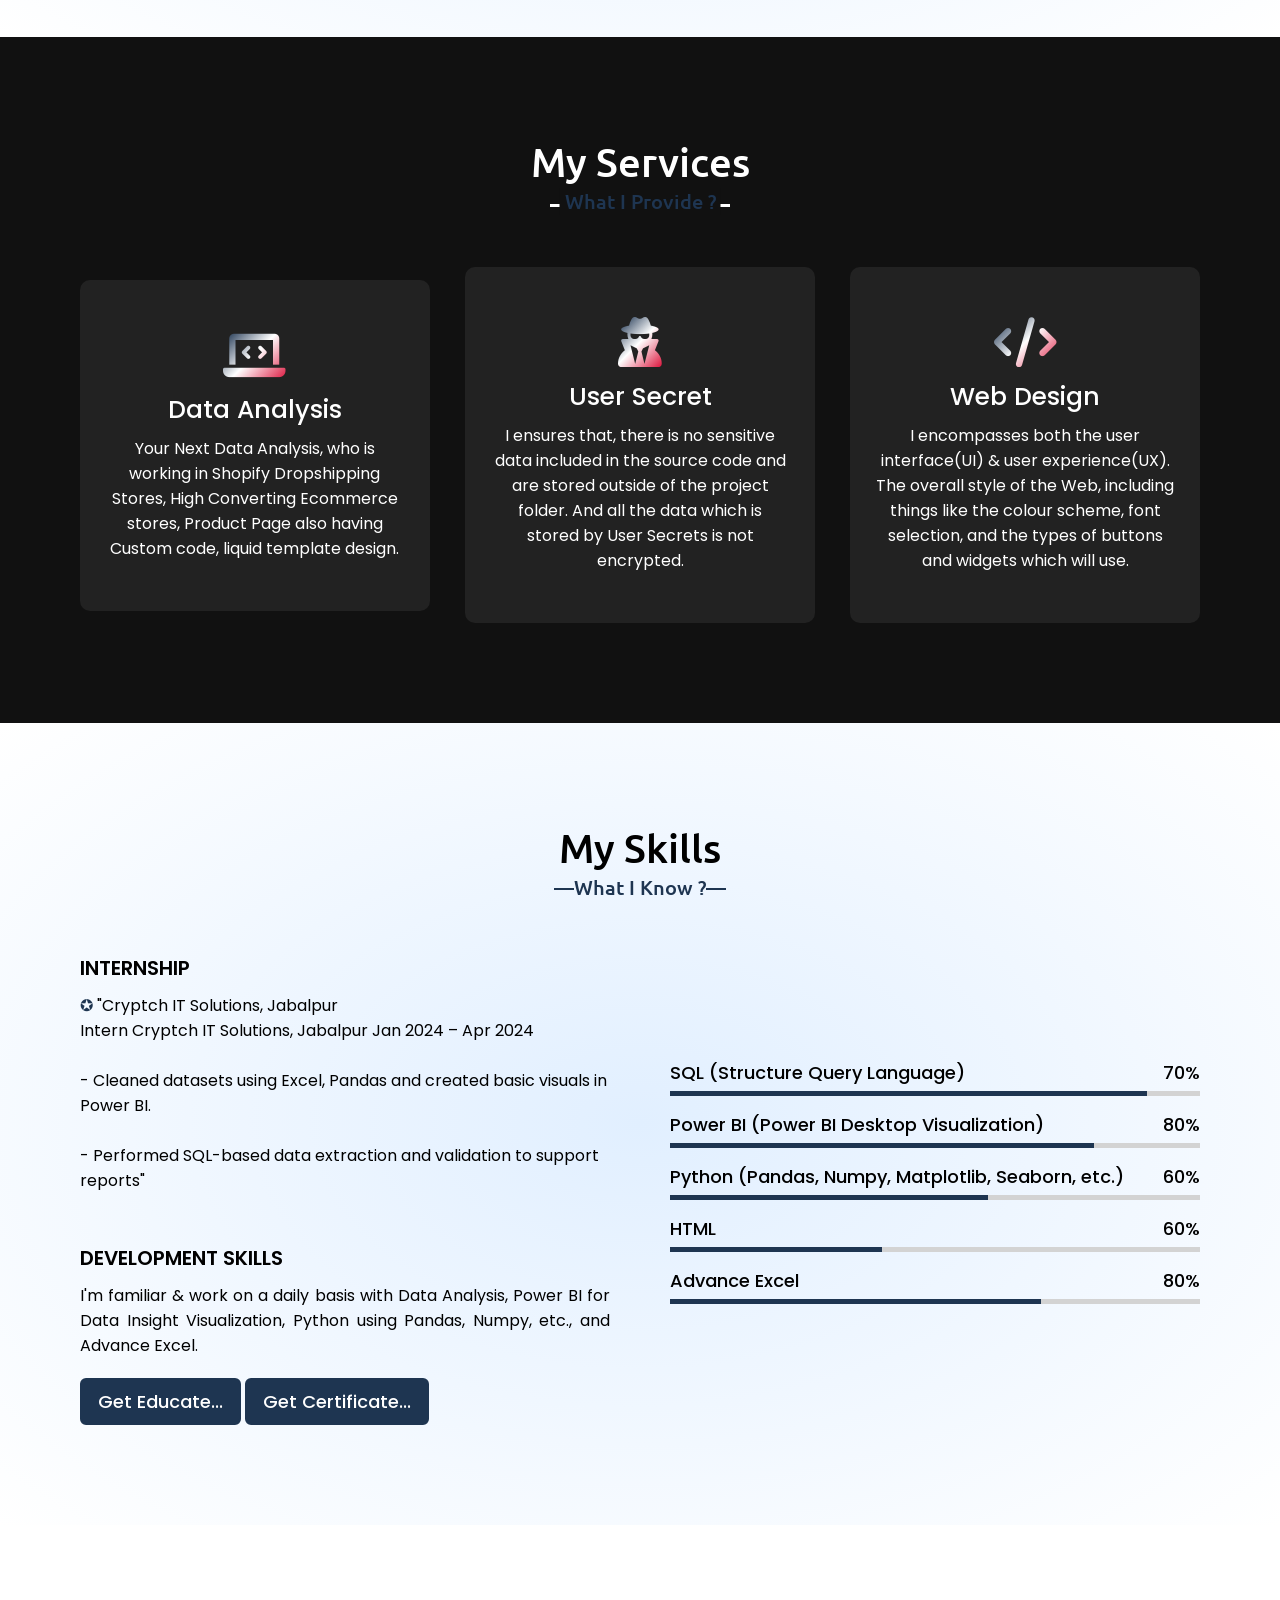
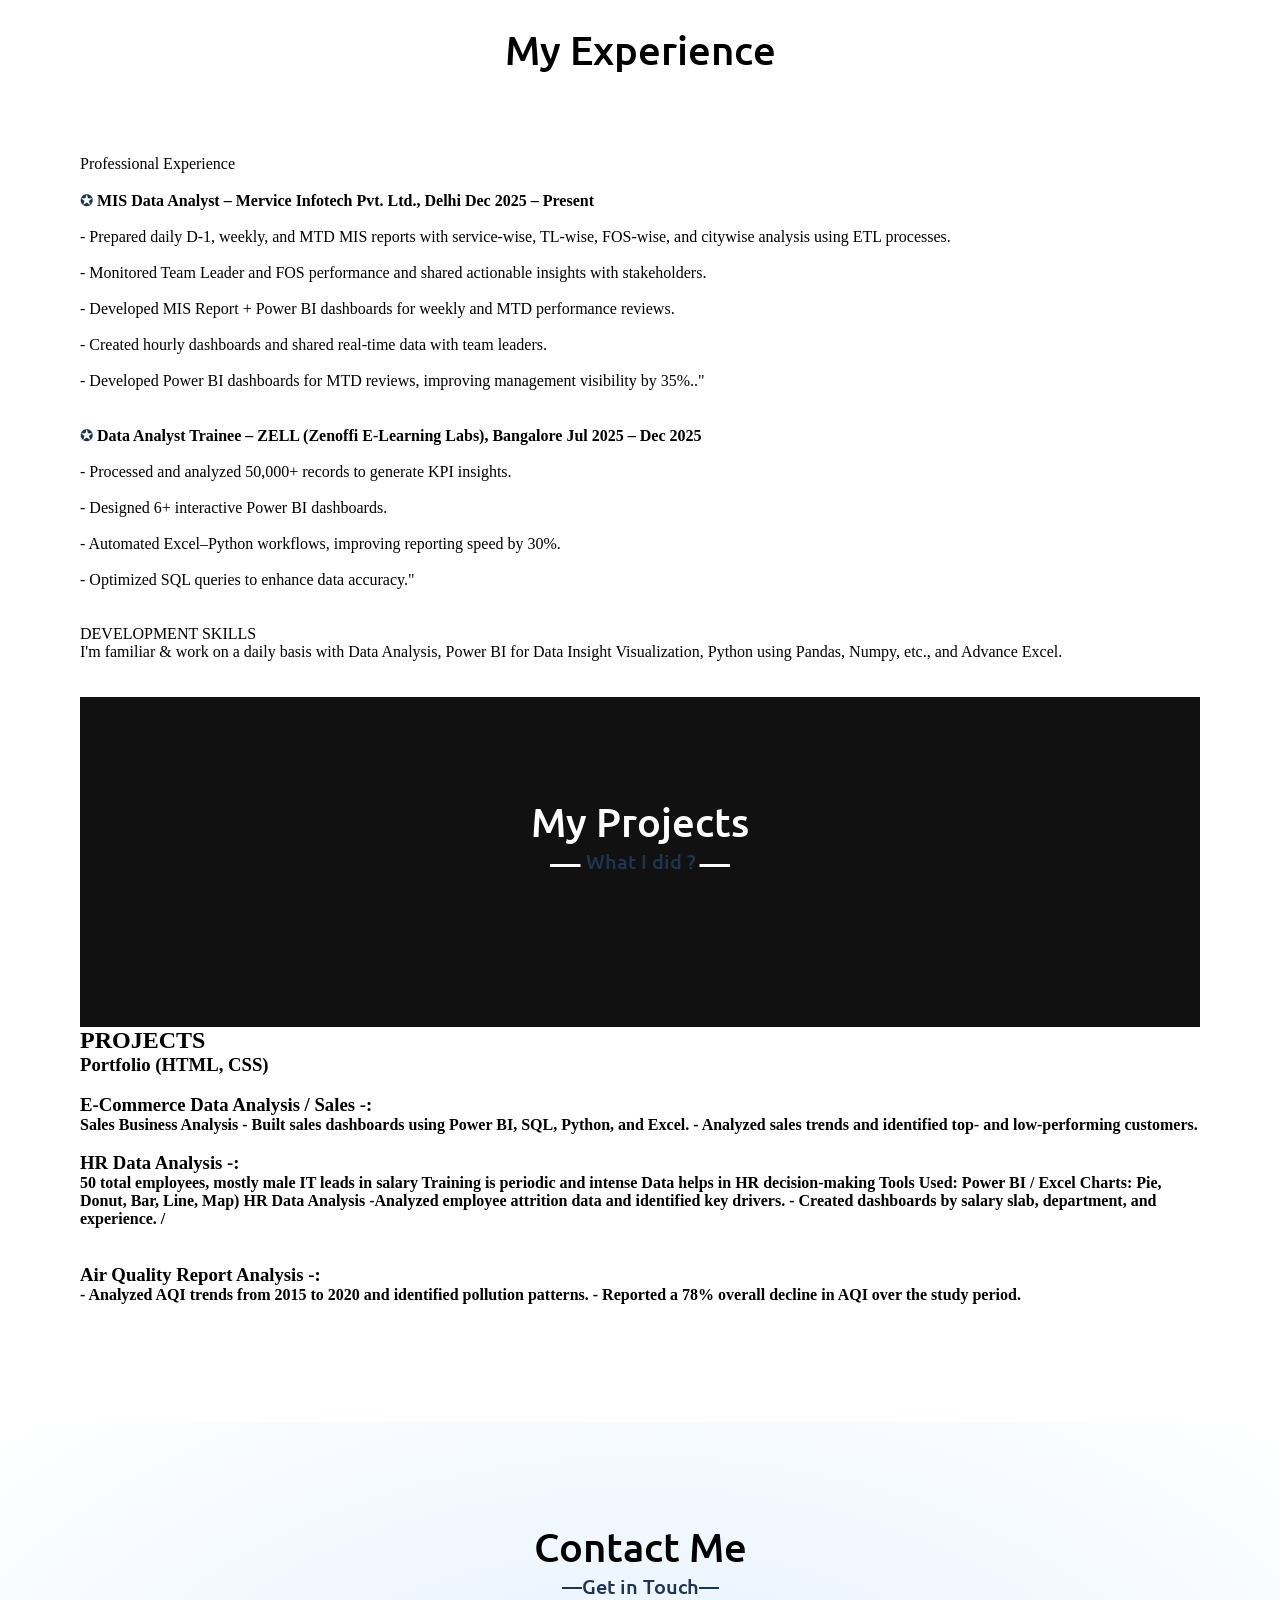
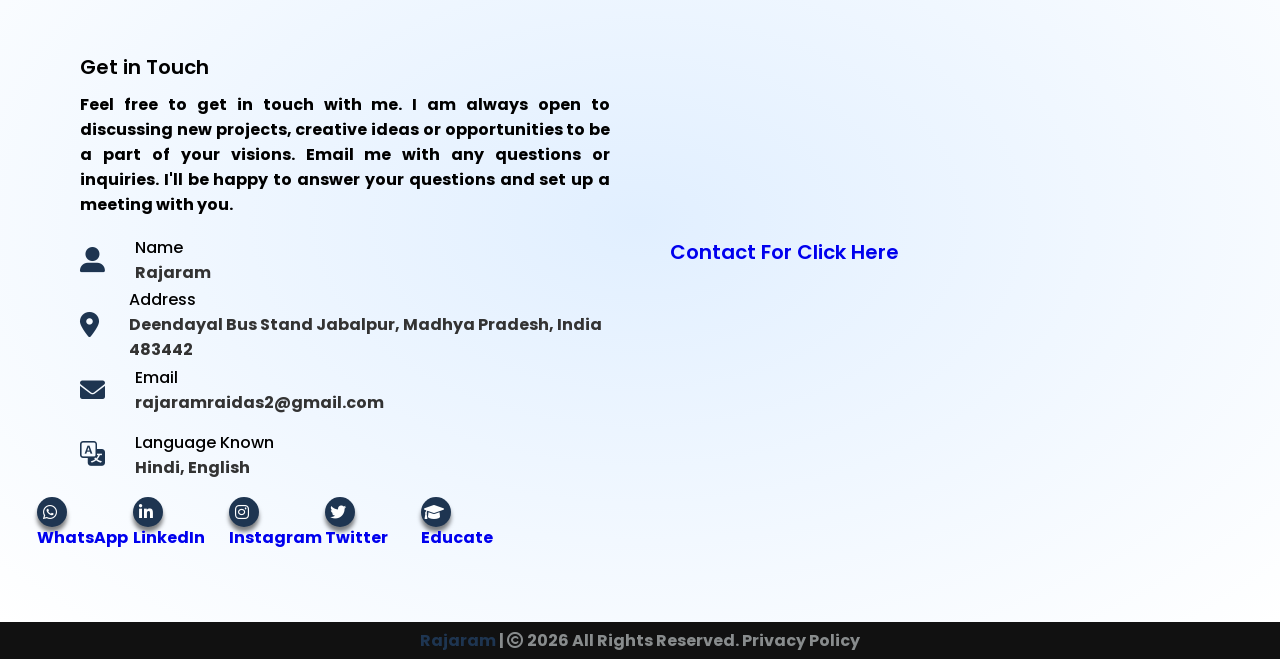
==== commit 65f7b528: "Update index.html" ====
--- a/index.html
+++ b/index.html
@@ -164,7 +164,7 @@
     </section>
 
     <!-- professional Experience  -->
-    <section class="skills" id="skills">
+    <section class="experience" id="skills">
       <div class="max-width">
         <h2 class="title">My Experience </h2>
         <div class="skills-content">
@@ -381,3 +381,4 @@
 
 
 
+
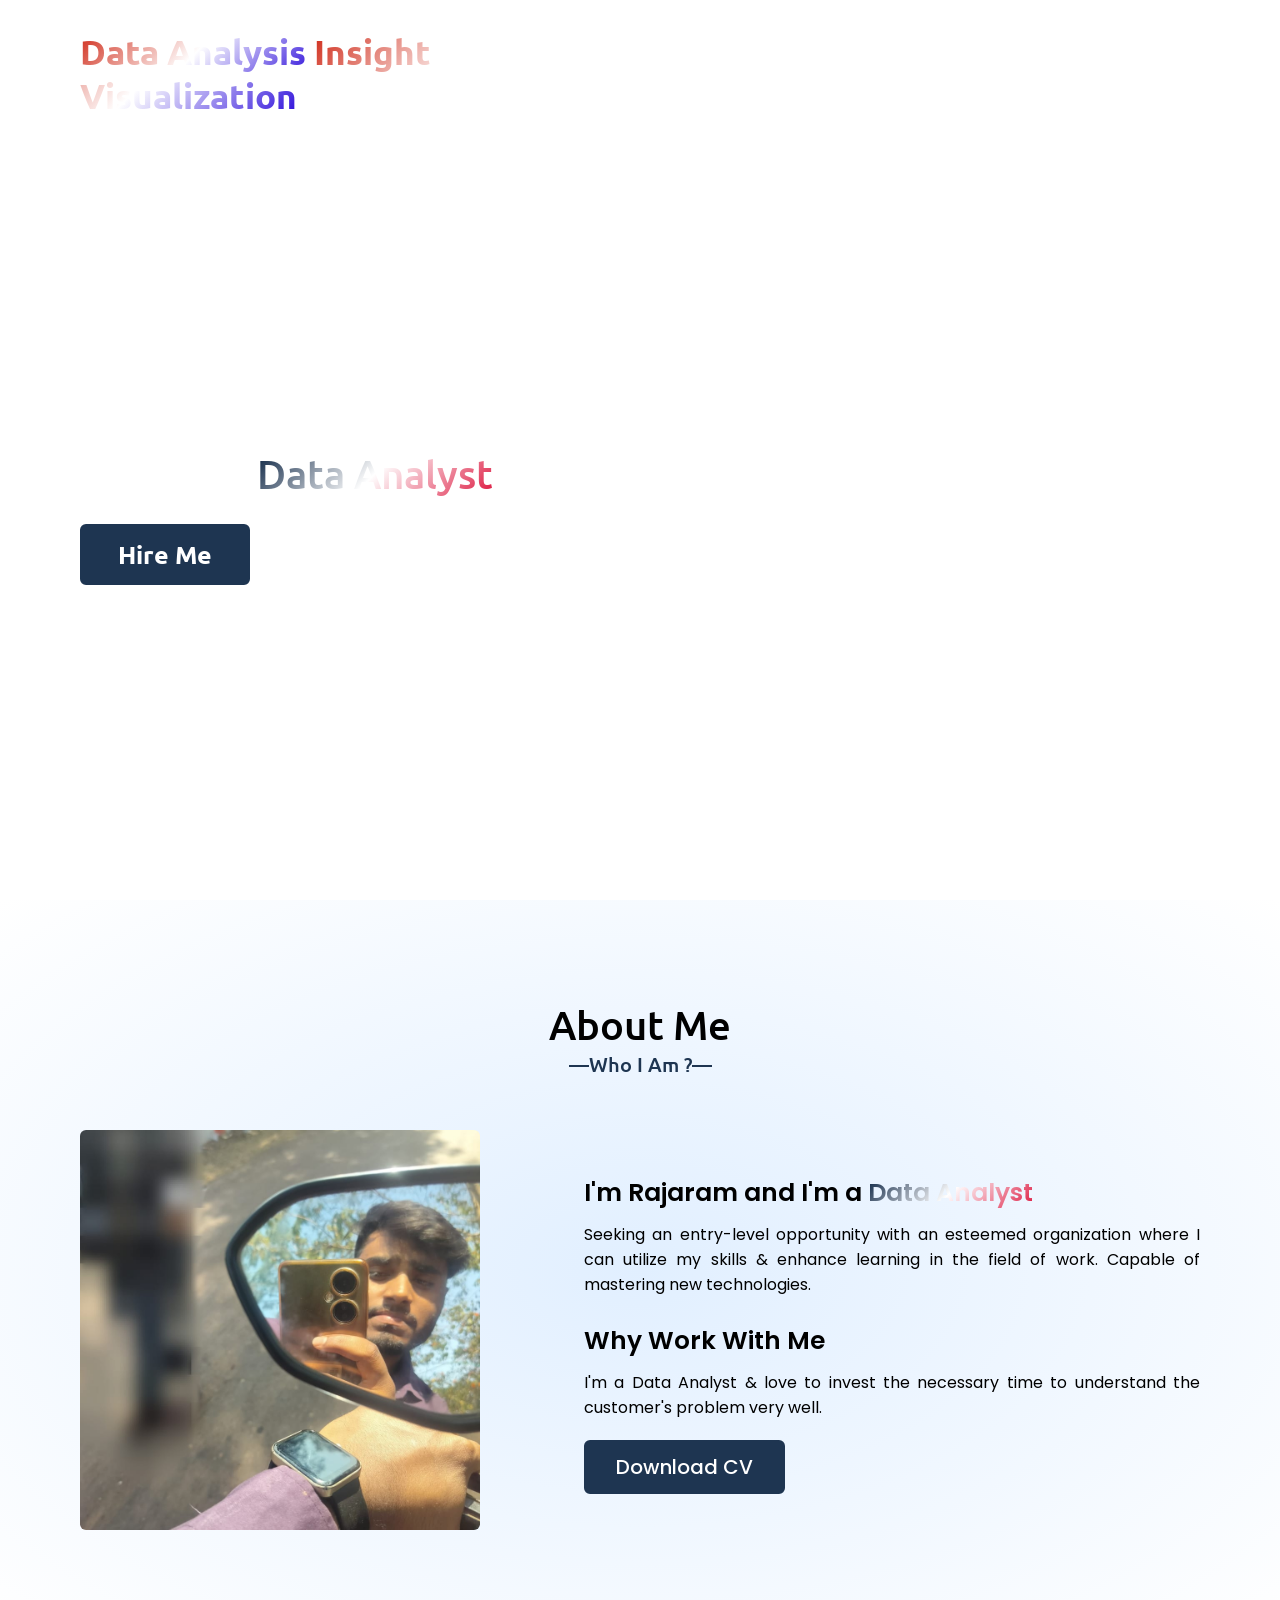
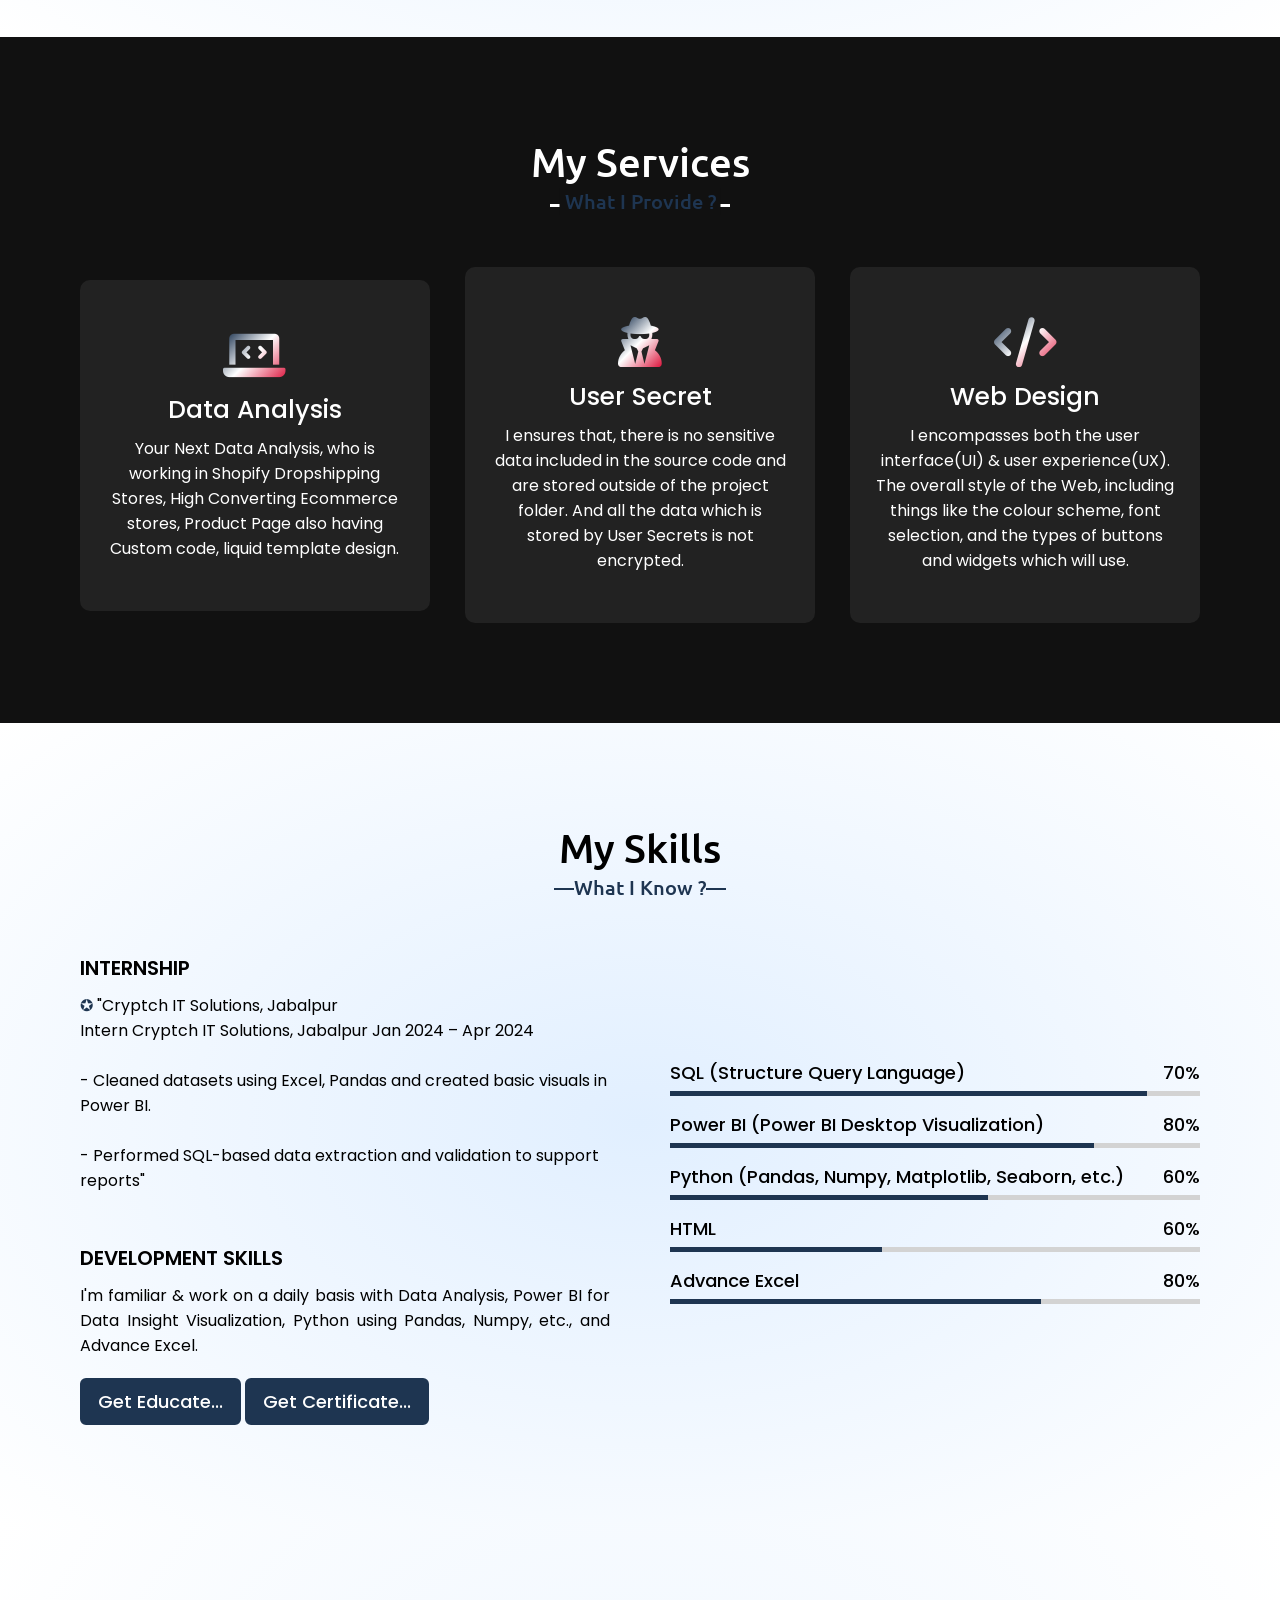
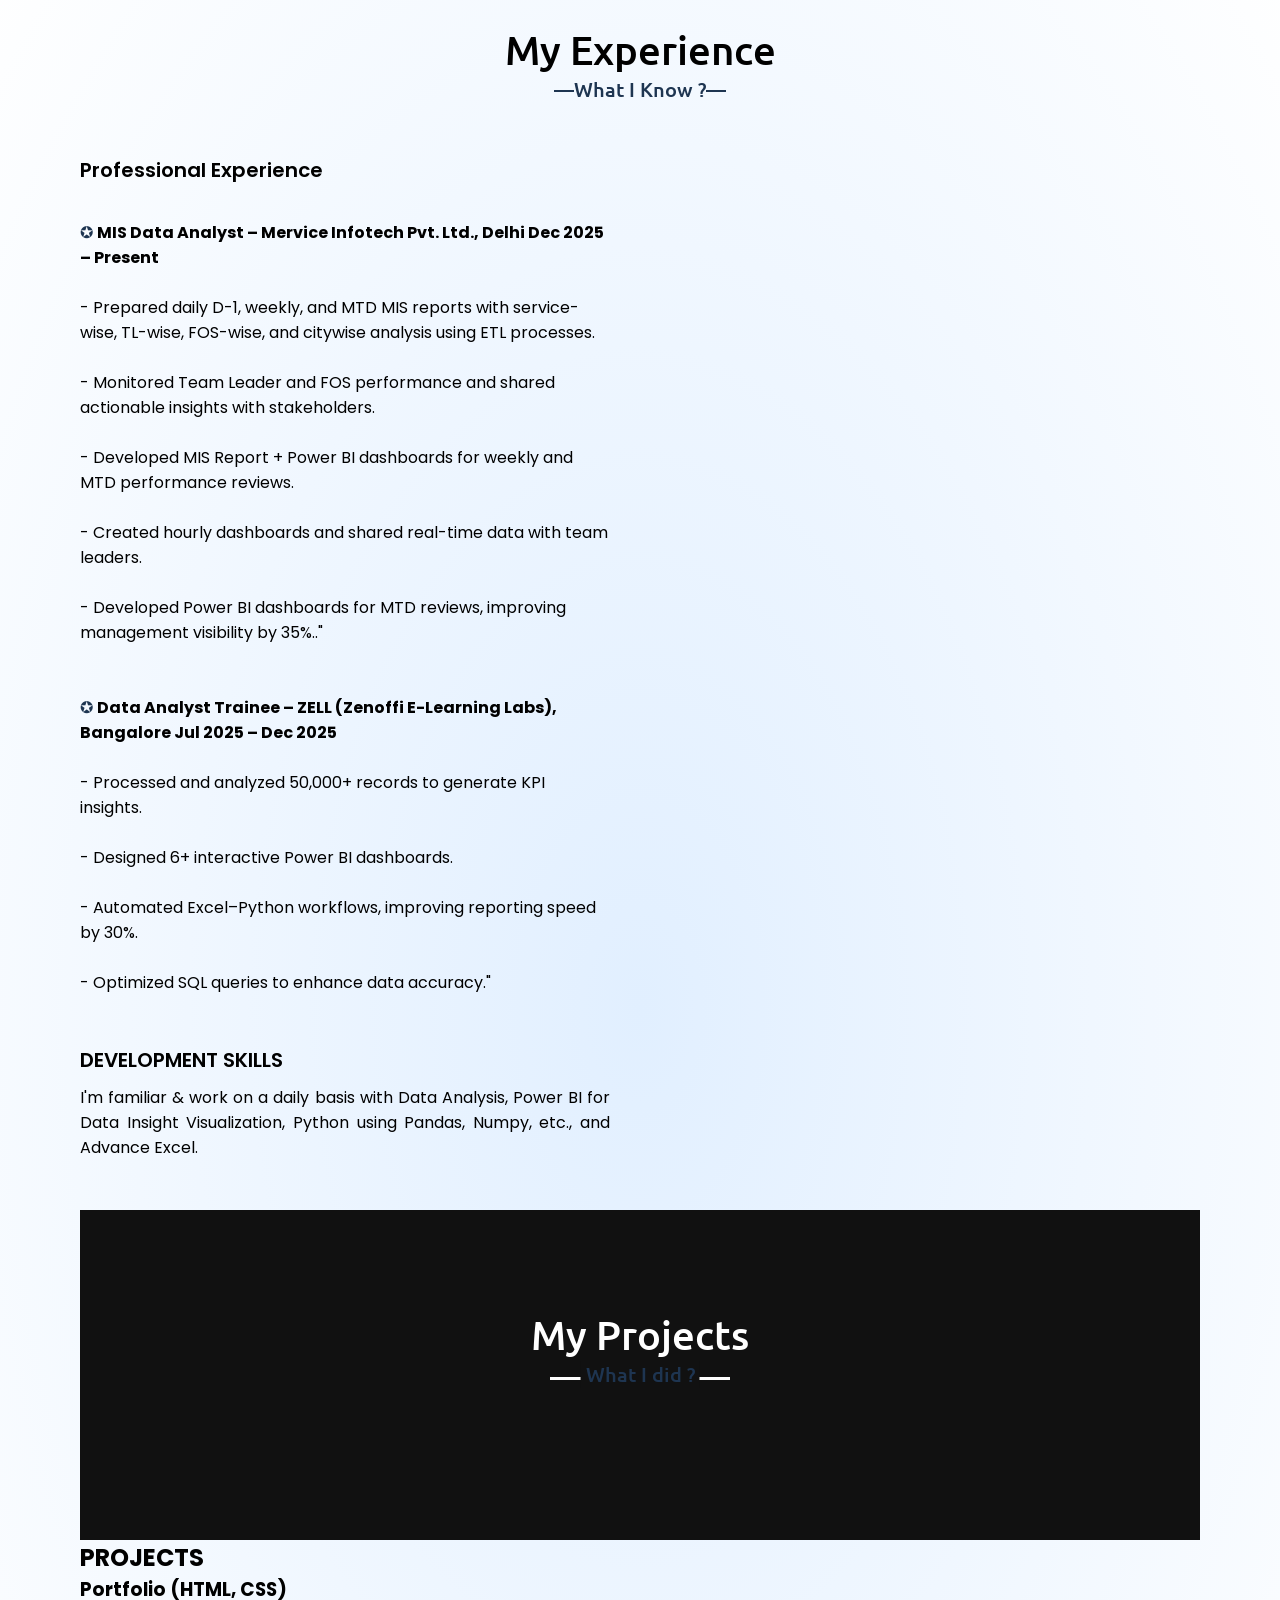
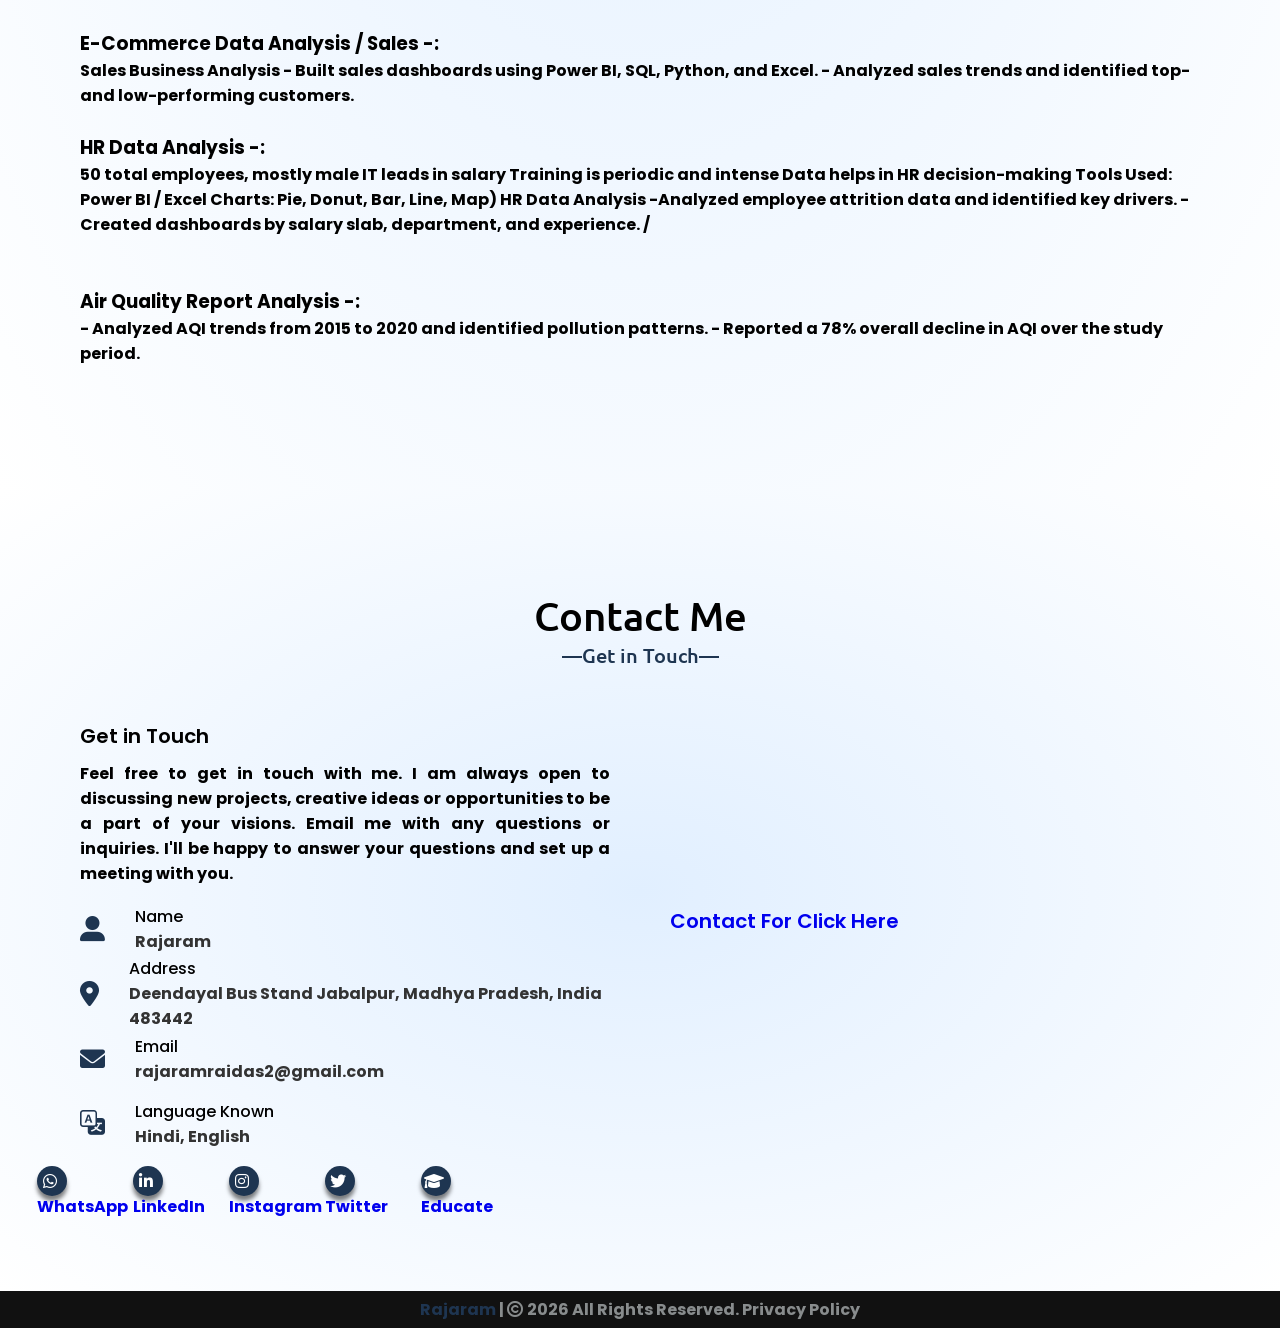
==== commit 6597f132: "Update index.html" ====
--- a/index.html
+++ b/index.html
@@ -31,7 +31,7 @@
           <li><a href="#services" class="menu-btn"><strong>Services</strong></a></li>
           <li><a href="#skills" class="menu-btn"><strong>Skills</strong></a></li>
           <li><a href="#projects" class="menu-btn"><strong>Projects</strong></a></li>
-          <li><a href="#experience" class="menu-btn"><strong>Professional Experience</strong></a></li>
+          <li><a href="#skills" class="menu-btn"><strong>Professional Experience</strong></a></li>
           <li><a href="#contact" class="menu-btn"><strong>Contact</strong></a></li>
         </ul>
         <div class="menu-btn">
@@ -164,7 +164,7 @@
     </section>
 
     <!-- professional Experience  -->
-    <section class="experience" id="skills">
+    <section class="skills" id="skills">
       <div class="max-width">
         <h2 class="title">My Experience </h2>
         <div class="skills-content">
@@ -382,3 +382,4 @@
 
 
 
+
